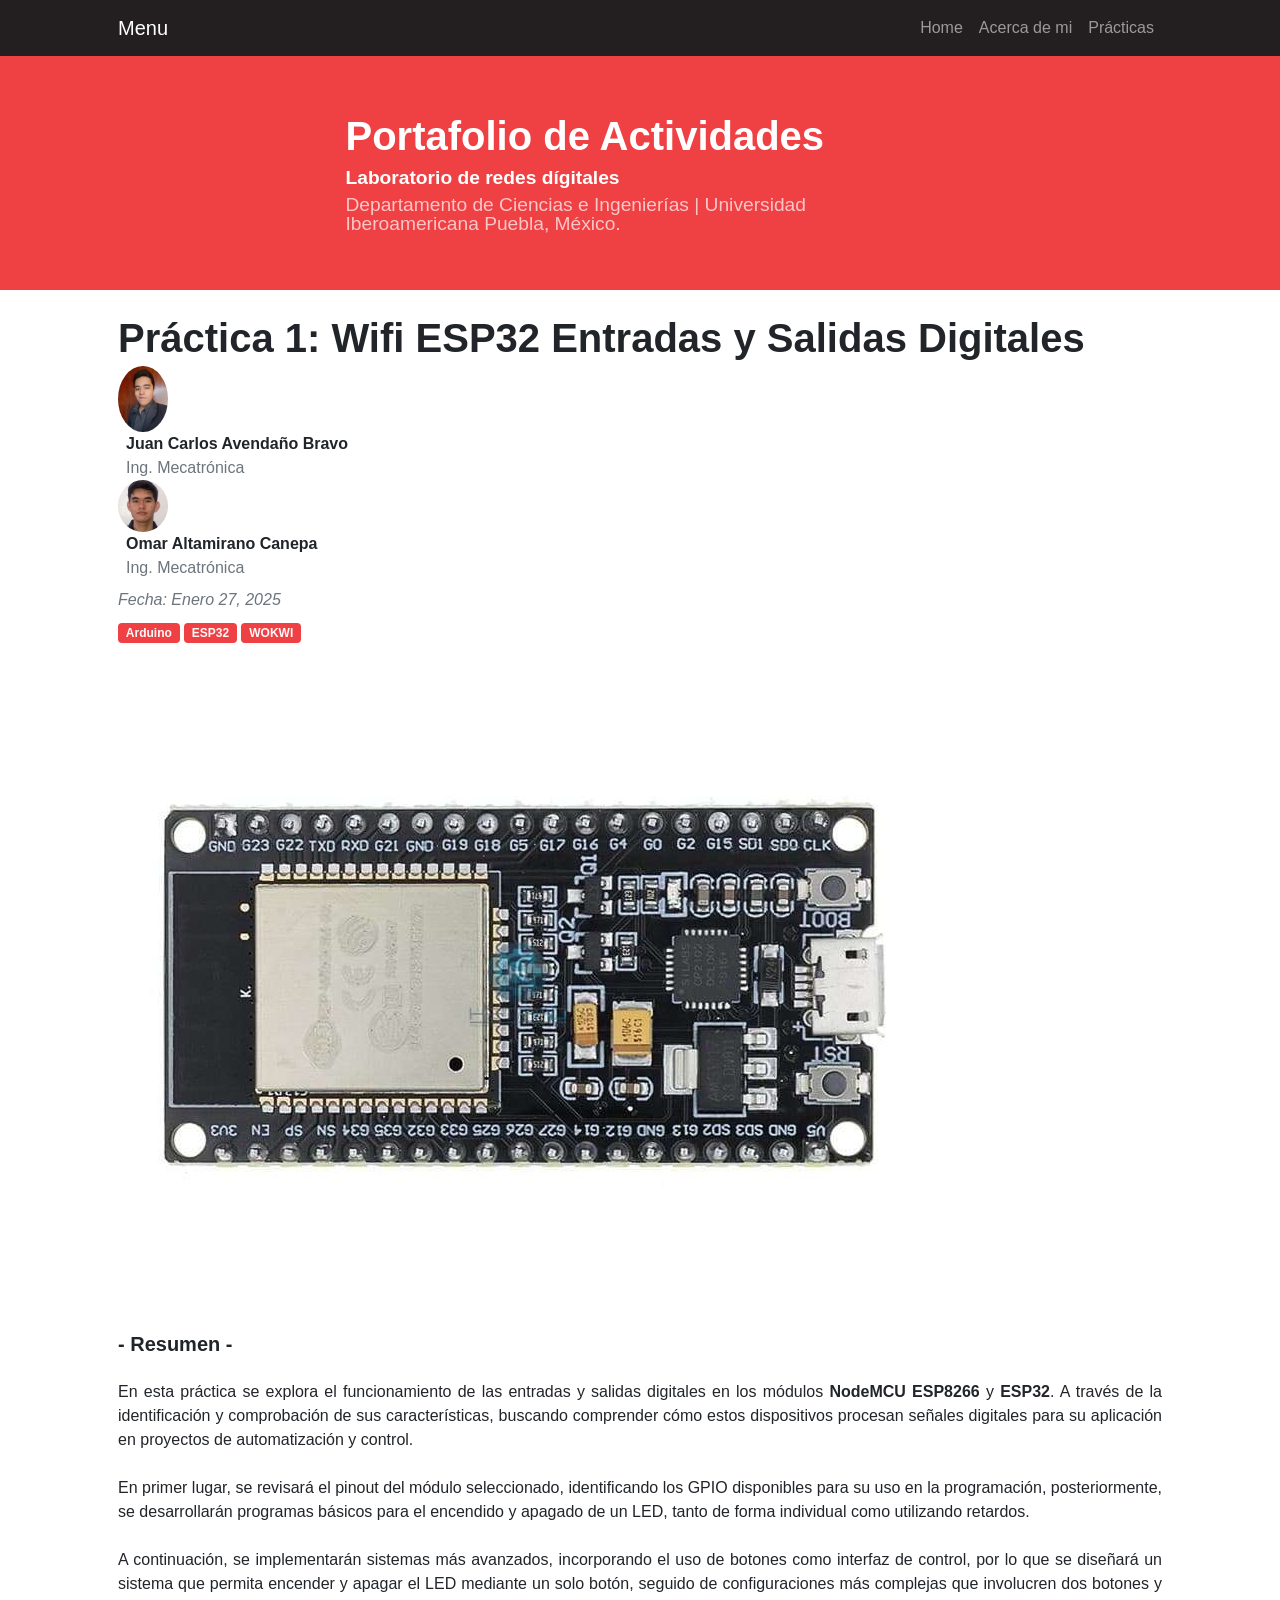
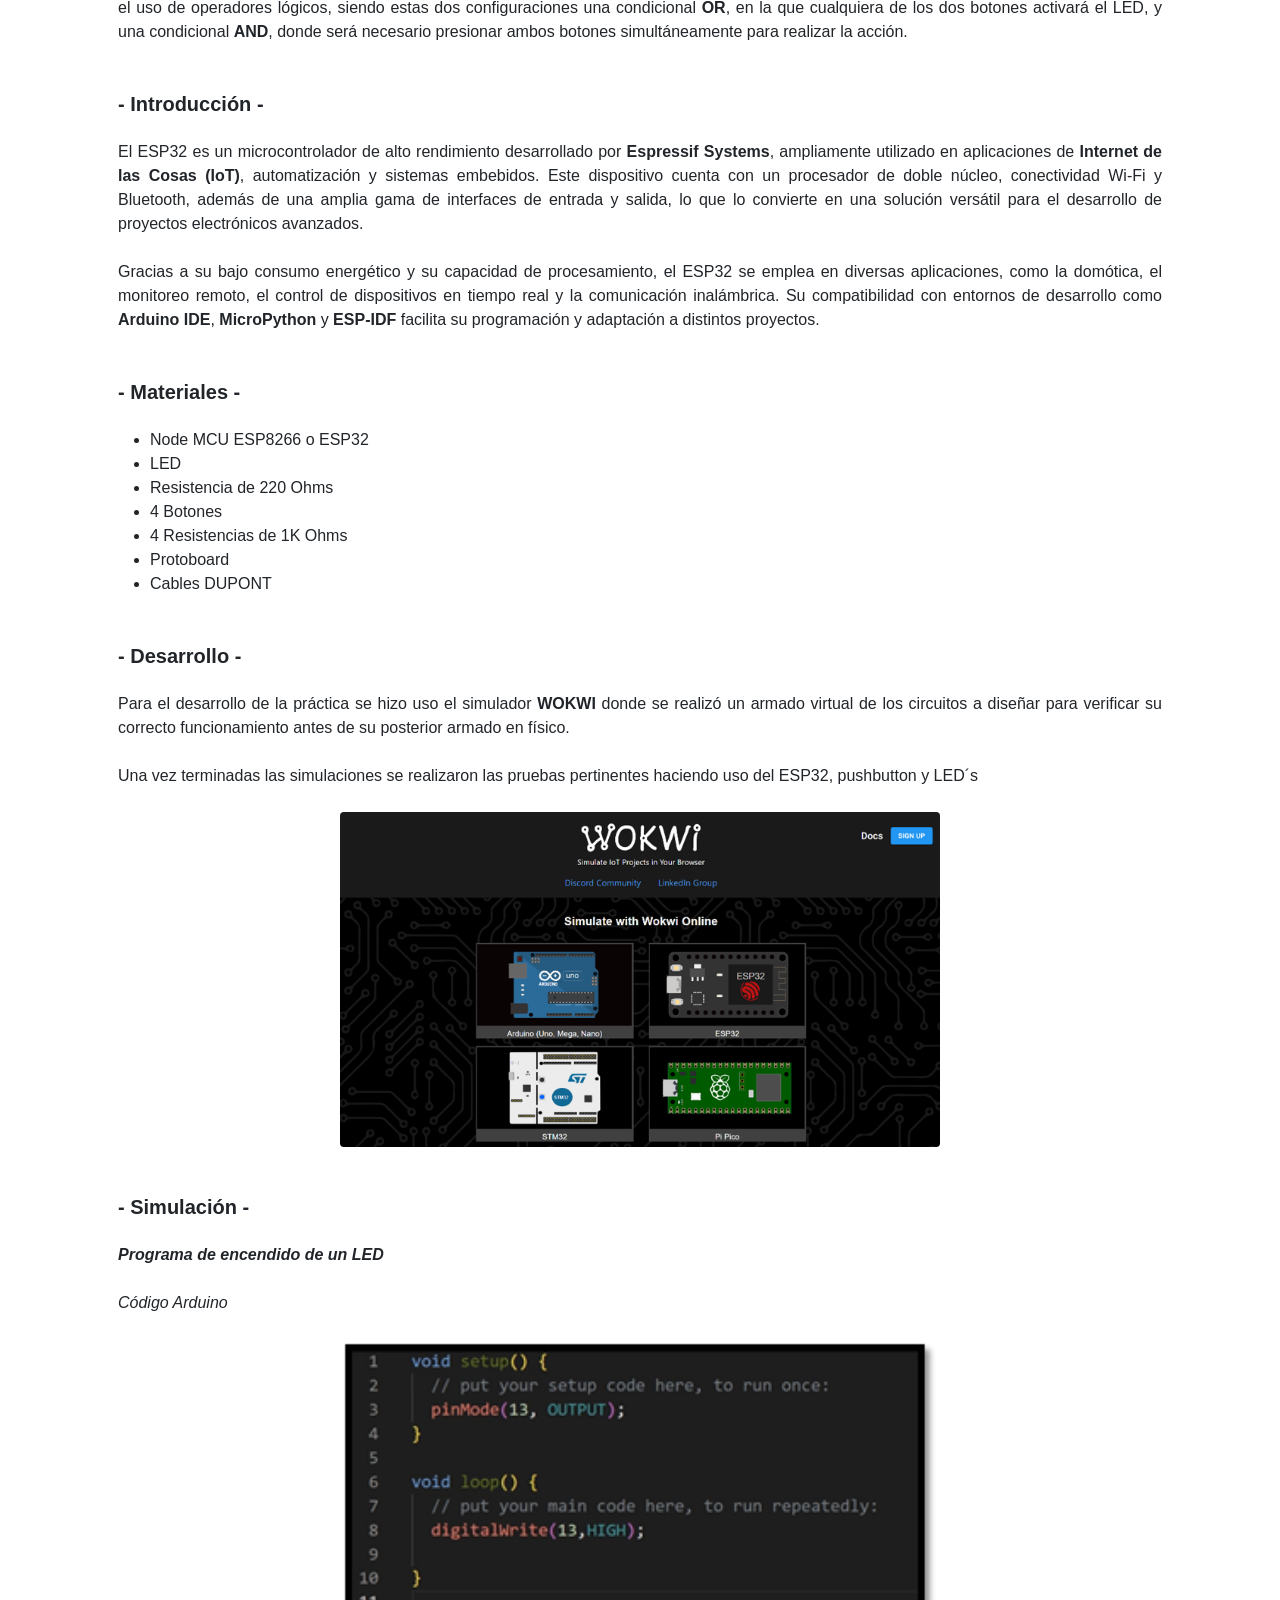
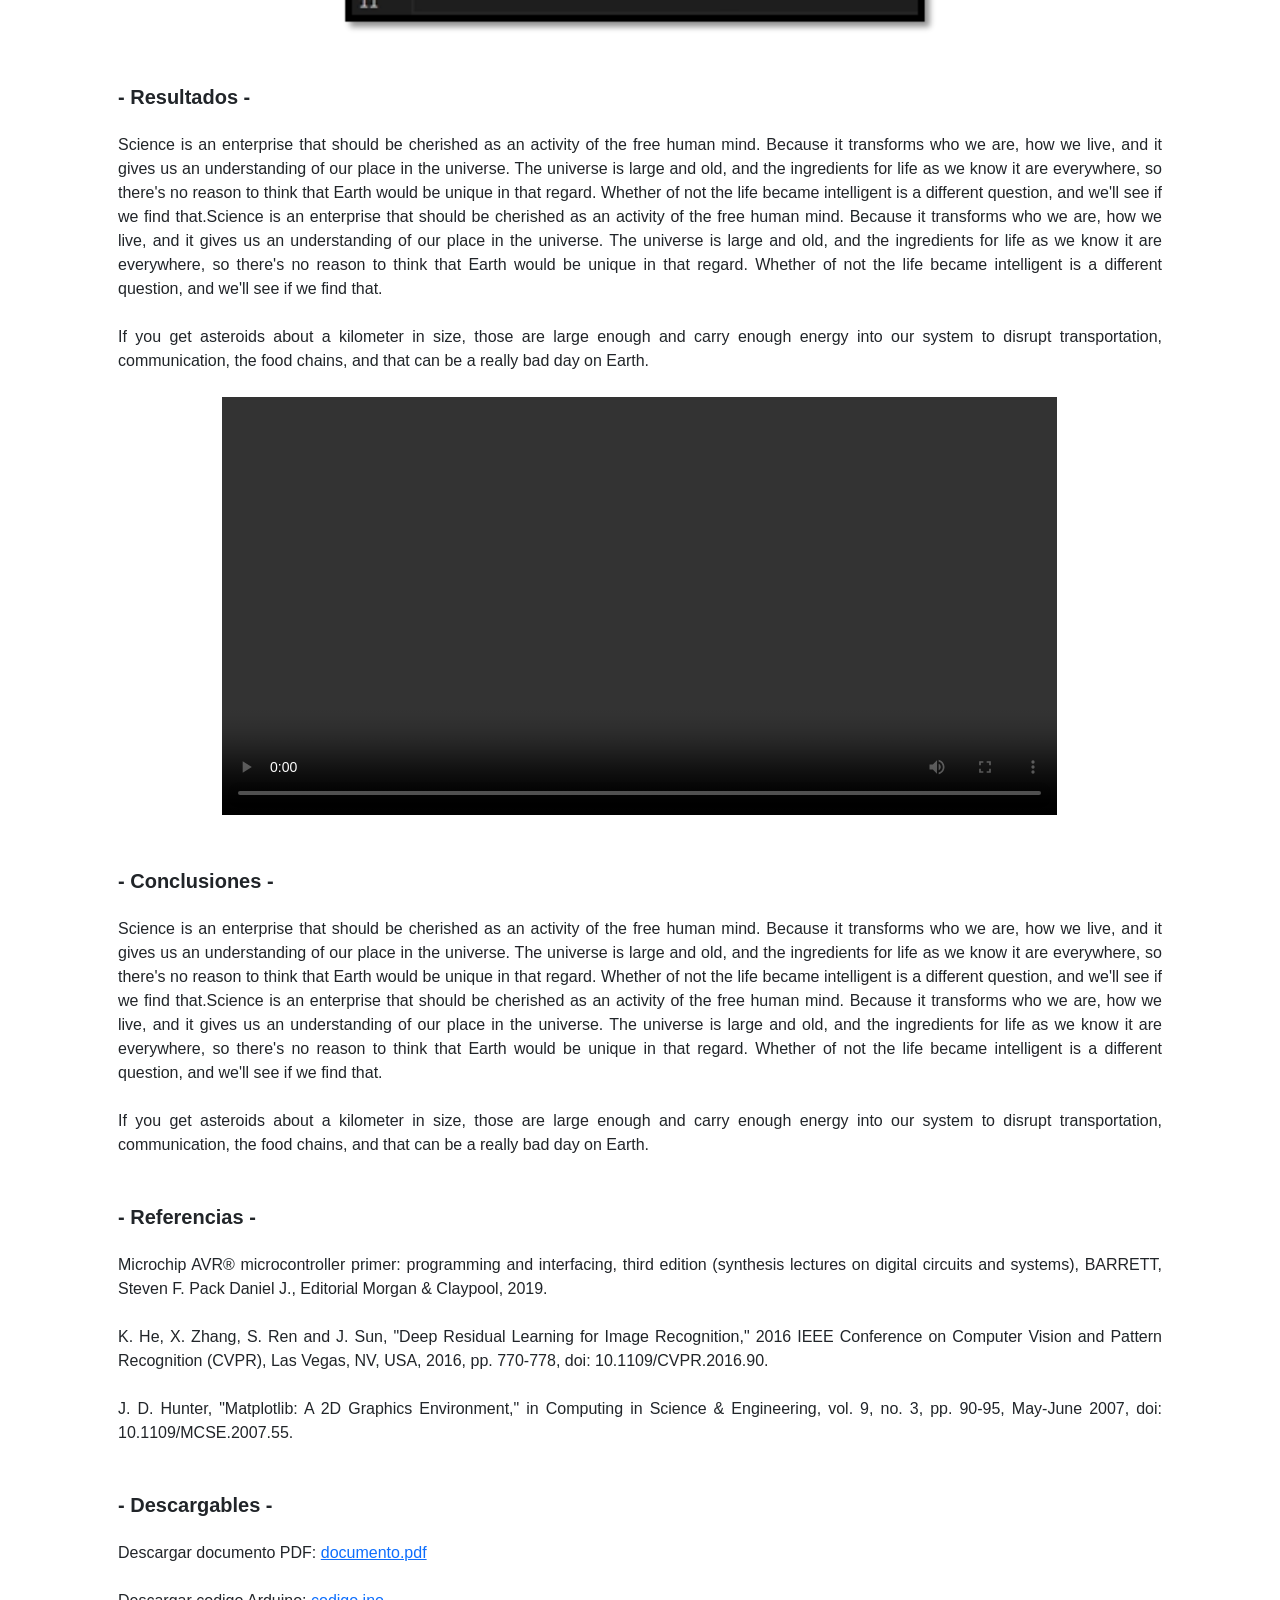
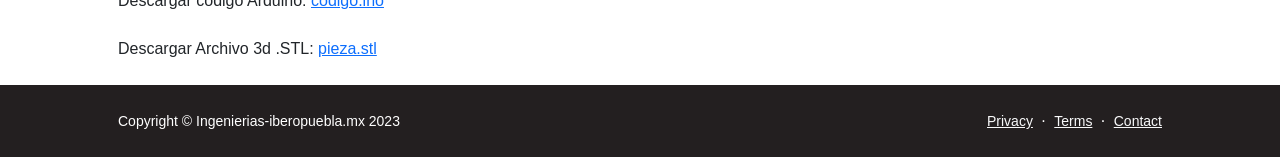
==== Pract1/index.html @ 1e4fd390 "Update index.html" ====
<!DOCTYPE html>
<html lang="en">
    <head>
        <meta charset="utf-8" />
        <meta name="viewport" content="width=device-width, initial-scale=1, shrink-to-fit=no" />
        <meta name="description" content="" />
        <meta name="author" content="" />
        <title>Práctica 1 | Ibero Puebla</title>
        <!-- Favicon-->
        <link rel="icon" type="image/x-icon" href="assets/favicon.ico" />
        <!-- Bootstrap icons-->
        <link href="https://cdn.jsdelivr.net/npm/bootstrap-icons@1.5.0/font/bootstrap-icons.css" rel="stylesheet" />
        <!-- Core theme CSS (includes Bootstrap)-->
        <link href="css/styles.css" rel="stylesheet" />
    </head>
    <body class="d-flex flex-column h-100">
        <main class="flex-shrink-0">
            <!-- Navigation-->
            <nav class="navbar navbar-expand-lg navbar-dark bg-dark fixed-top">
                <div class="container px-5">
                    <a class="navbar-brand">Menu</a>
                    <button class="navbar-toggler" type="button" data-bs-toggle="collapse" data-bs-target="#navbarSupportedContent" aria-controls="navbarSupportedContent" aria-expanded="false" aria-label="Toggle navigation"><span class="navbar-toggler-icon"></span></button>
                    <div class="collapse navbar-collapse" id="navbarSupportedContent">
                        <ul class="navbar-nav ms-auto mb-2 mb-lg-0">
                            <li class="nav-item"><a class="nav-link" href="../">Home</a></li>                    
                            <li class="nav-item"><a class="nav-link" href="../index.html#resumen">Acerca de mi</a></li>
                            <li class="nav-item"><a class="nav-link" href="../index.html#practicas">Prácticas</a></li>
                        </ul>
                    </div>
                </div>
            </nav>

            <!-- Seccion TITULO de Portafolio-->
            <header class="bg-primary py-2 mt-6">
                <div class="container px-5">
                    <div class="row gx-5 align-items-center justify-content-center">
                        <div class="col-lg-8 col-xl-7 col-xxl-6">
                            <div class="my-5 text-center text-xl-start">
                                <h1 class="display-6 fw-bolder text-white mb-2">Portafolio de Actividades</h1>
                                <h1 class="display-8 fw-bolder text-white mb-2">Laboratorio de redes dígitales</h1>
                                <p id="resumen" class="display-8 fw-normal text-white-50 mb-4">Departamento de Ciencias e Ingenierías | Universidad Iberoamericana Puebla, México.</p>
                            </div>
                        </div>
                    </div>
                </div>
            </header>

            <!-- Seccion TITULO de la Práctica-->
            <section class="py-3" id="scroll-target">
                <div class="container px-5 my-2">
                    <!-- Post header-->
                    <header class="mb-4">
                        <!-- Post title-->
                        <h1 class="fw-bolder mb-1">Práctica 1: Wifi ESP32 Entradas y Salidas Digitales</h1>

                        <!-- ETIQUETA DE ALUMNO 1 (Hacer una por cada alumno)-->
                            <img class="img-fluid rounded-circle" width="50px" src="assets/Juan Carlos.jpg" alt="..." />
                            <div class="ms-2">
                                <div class="fw-bold">Juan Carlos Avendaño Bravo</div>
                                <div class="text-muted">Ing. Mecatrónica</div>
                            </div>
                        <!--Aqui termina etiqueta de alumno-->
                        <!-- ETIQUETA DE ALUMNO 2 (Hacer una por cada alumno)-->
                            <img class="img-fluid rounded-circle" width="50px" src="assets/Omar.jpg" alt="..." />
                            <div class="ms-2">
                                <div class="fw-bold">Omar Altamirano Canepa</div>
                                <div class="text-muted">Ing. Mecatrónica</div>
                            </div>
                        <!--Aqui termina etiqueta de alumno-->

                        <div class="text-muted fst-italic mt-2 mb-2">Fecha: Enero 27, 2025</div>
                        <!-- ETIQUETAS O TOPICOS IMPORTANTES DE LA PRACTICA-->
                        <a class="badge bg-primary text-decoration-none link-light" >Arduino</a>
                        <a class="badge bg-primary text-decoration-none link-light" >ESP32</a>
                        <a class="badge bg-primary text-decoration-none link-light" >WOKWI</a>

                    </header>
                </div>
            </section>

            <!-- Seccion de CONTENIDO de la Práctica-->
            <section>
                <div class="container px-5">

                    <figure class="mb-4"><img class="img-fluid rounded" width="800px" src="img/ESP32_Pin.jpg" alt="..." /></figure>
                                
                    <p id="resumen">
                        <h2 class="fw-bolder mb-4 mt-5 fs-5" >- Resumen -</h2>
                        <p class="fs-6 mb-4">En esta práctica se explora el funcionamiento de las entradas y salidas digitales en los módulos <b>NodeMCU ESP8266</b> y <b>ESP32</b>. A través de la identificación y comprobación de sus características, buscando comprender cómo estos dispositivos procesan señales digitales para su aplicación en proyectos de automatización y control.</p>
                        <p class="fs-6 mb-4">En primer lugar, se revisará el pinout del módulo seleccionado, identificando los GPIO disponibles para su uso en la programación, posteriormente, se desarrollarán programas básicos para el encendido y apagado de un LED, tanto de forma individual como utilizando retardos.</p>
                        <p class="fs-6 mb-4">A continuación, se implementarán sistemas más avanzados, incorporando el uso de botones como interfaz de control, por lo que se diseñará un sistema que permita encender y apagar el LED mediante un solo botón, seguido de configuraciones más complejas que involucren dos botones y el uso de operadores lógicos, siendo estas dos configuraciones una condicional <b>OR</b>, en la que cualquiera de los dos botones activará el LED, y una condicional <b>AND</b>, donde será necesario presionar ambos botones simultáneamente para realizar la acción.</p>
                        
                        <p id="intro">
                        <h2 class="fw-bolder mb-4 mt-5 fs-5" >- Introducción -</h2>
                        <p class="fs-6 mb-4">El ESP32 es un microcontrolador de alto rendimiento desarrollado por <b>Espressif Systems</b>, ampliamente utilizado en aplicaciones de <b>Internet de las Cosas (IoT)</b>, automatización y sistemas embebidos. Este dispositivo cuenta con un procesador de doble núcleo, conectividad Wi-Fi y Bluetooth, además de una amplia gama de interfaces de entrada y salida, lo que lo convierte en una solución versátil para el desarrollo de proyectos electrónicos avanzados.</p>
                        <p class="fs-6 mb-4">Gracias a su bajo consumo energético y su capacidad de procesamiento, el ESP32 se emplea en diversas aplicaciones, como la domótica, el monitoreo remoto, el control de dispositivos en tiempo real y la comunicación inalámbrica. Su compatibilidad con entornos de desarrollo como <b>Arduino IDE</b>, <b>MicroPython</b> y <b>ESP-IDF</b> facilita su programación y adaptación a distintos proyectos.</p>
                        
                        <p id="materiales">
                        <h2 class="fw-bolder mb-4 mt-5 fs-5" >- Materiales -</h2>
                            <ul>
                                <li>Node MCU ESP8266 o ESP32</li>
                                <li>LED</li>
                                <li>Resistencia de 220 Ohms</li>
                                <li>4 Botones</li>
                                <li>4 Resistencias de 1K Ohms</li>
                                <li>Protoboard</li>
                                <li>Cables DUPONT</li>
                            </ul>
                        
                        <p id="desarrollo">
                        <h2 class="fw-bolder mb-4 mt-5 fs-5">- Desarrollo -</h2>
                        <p class="fs-6 mb-4">Para el desarrollo de la práctica se hizo uso el simulador <b>WOKWI</b> donde se realizó un armado virtual de los circuitos a diseñar para verificar su correcto funcionamiento antes de su posterior armado en físico.</p>
                        <p class="fs-6 mb-4">Una vez terminadas las simulaciones se realizaron las pruebas pertinentes haciendo uso del ESP32, pushbutton y LED´s</p>
                        <figure class="mb-4" align="center"><img class="img-fluid rounded"  width="600px" src="img/WOKWI.png" alt="..." /></figure>
                            
                            <p id="simulacion">
                            <h2 class="fw-bolder mb-4 mt-5 fs-5">- Simulación -</h1>
                            <p class="fs-6 mb-4"><b><i>Programa de encendido de un LED</i></b></p>
                            <p class="fs-6 mb-4"><i>Código Arduino</i></p>
                            <figure class="mb-4" align="center"><img class="img-fluid rounded"  width="600px" src="img/Code_ON.png" alt="..." /></figure>
                    
                        <p id="resultados">
                        <h2 class="fw-bolder mb-4 mt-5 fs-5">- Resultados -</h2>
                        <p class="fs-6 mb-4">Science is an enterprise that should be cherished as an activity of the free human mind. Because it transforms who we are, how we live, and it gives us an understanding of our place in the universe. The universe is large and old, and the ingredients for life as we know it are everywhere, so there's no reason to think that Earth would be unique in that regard. Whether of not the life became intelligent is a different question, and we'll see if we find that.Science is an enterprise that should be cherished as an activity of the free human mind. Because it transforms who we are, how we live, and it gives us an understanding of our place in the universe. The universe is large and old, and the ingredients for life as we know it are everywhere, so there's no reason to think that Earth would be unique in that regard. Whether of not the life became intelligent is a different question, and we'll see if we find that.</p>
                        <p class="fs-6 mb-4">If you get asteroids about a kilometer in size, those are large enough and carry enough energy into our system to disrupt transportation, communication, the food chains, and that can be a really bad day on Earth.</p>
                        <figure class="mb-4" align="center"><video width="80%"  controls>
                            <source src="video/Robot.mp4" type="video/mp4">
                        </video></p></figure>

                        <p id="conclusiones">
                        <h2 class="fw-bolder mb-4 mt-5 fs-5">- Conclusiones -</h2>
                        <p class="fs-6 mb-4">Science is an enterprise that should be cherished as an activity of the free human mind. Because it transforms who we are, how we live, and it gives us an understanding of our place in the universe. The universe is large and old, and the ingredients for life as we know it are everywhere, so there's no reason to think that Earth would be unique in that regard. Whether of not the life became intelligent is a different question, and we'll see if we find that.Science is an enterprise that should be cherished as an activity of the free human mind. Because it transforms who we are, how we live, and it gives us an understanding of our place in the universe. The universe is large and old, and the ingredients for life as we know it are everywhere, so there's no reason to think that Earth would be unique in that regard. Whether of not the life became intelligent is a different question, and we'll see if we find that.</p>
                        <p class="fs-6 mb-4">If you get asteroids about a kilometer in size, those are large enough and carry enough energy into our system to disrupt transportation, communication, the food chains, and that can be a really bad day on Earth.</p>
                        

                        <p id="referencias">
                        <h2 class="fw-bolder mb-4 mt-5 fs-5">- Referencias -</h2>
                        <p class="fs-6 mb-4">Microchip AVR® microcontroller primer: programming and interfacing, third edition (synthesis lectures on digital circuits and systems), BARRETT, Steven F. Pack Daniel J., Editorial Morgan & Claypool, 2019.</p>
                        <p class="fs-6 mb-4">K. He, X. Zhang, S. Ren and J. Sun, "Deep Residual Learning for Image Recognition," 2016 IEEE Conference on Computer Vision and Pattern Recognition (CVPR), Las Vegas, NV, USA, 2016, pp. 770-778, doi: 10.1109/CVPR.2016.90.</p>
                        <p class="fs-6 mb-4">J. D. Hunter, "Matplotlib: A 2D Graphics Environment," in Computing in Science & Engineering, vol. 9, no. 3, pp. 90-95, May-June 2007, doi: 10.1109/MCSE.2007.55.</p>
                        
                        <p id="descargables">
                        <h2 class="fw-bolder mb-4 mt-5 fs-5">- Descargables -</h2>
                        <p class="fs-6 mb-4">Descargar documento PDF: <a href="files/Documento.pdf">documento.pdf</a> </p>
                        <p class="fs-6 mb-4">Descargar codigo Arduino: <a href="files/Ejemplo_arduino_bluetooth.ino">codigo.ino</a> </p>
                        <p class="fs-6 mb-4">Descargar Archivo 3d .STL: <a href="files/Pieza_3D.STL">pieza.stl</a> </p>

                </div>
            </section>

            
        </main>

        <!-- Footer-->
        <footer class="bg-dark py-4 mt-auto">
            <div class="container px-5">
                <div class="row align-items-center justify-content-between flex-column flex-sm-row">
                    <div class="col-auto"><div class="small m-0 text-white">Copyright &copy; Ingenierias-iberopuebla.mx 2023</div></div>
                    <div class="col-auto">
                        <a class="link-light small" href="#!">Privacy</a>
                        <span class="text-white mx-1">&middot;</span>
                        <a class="link-light small" href="#!">Terms</a>
                        <span class="text-white mx-1">&middot;</span>
                        <a class="link-light small" href="#!">Contact</a>
                    </div>
                </div>
            </div>
        </footer>

        <!-- Bootstrap core JS-->
        <script src="https://cdn.jsdelivr.net/npm/bootstrap@5.1.3/dist/js/bootstrap.bundle.min.js"></script>
        <!-- Core theme JS-->
        <script src="js/scripts.js"></script>
    </body>
</html>
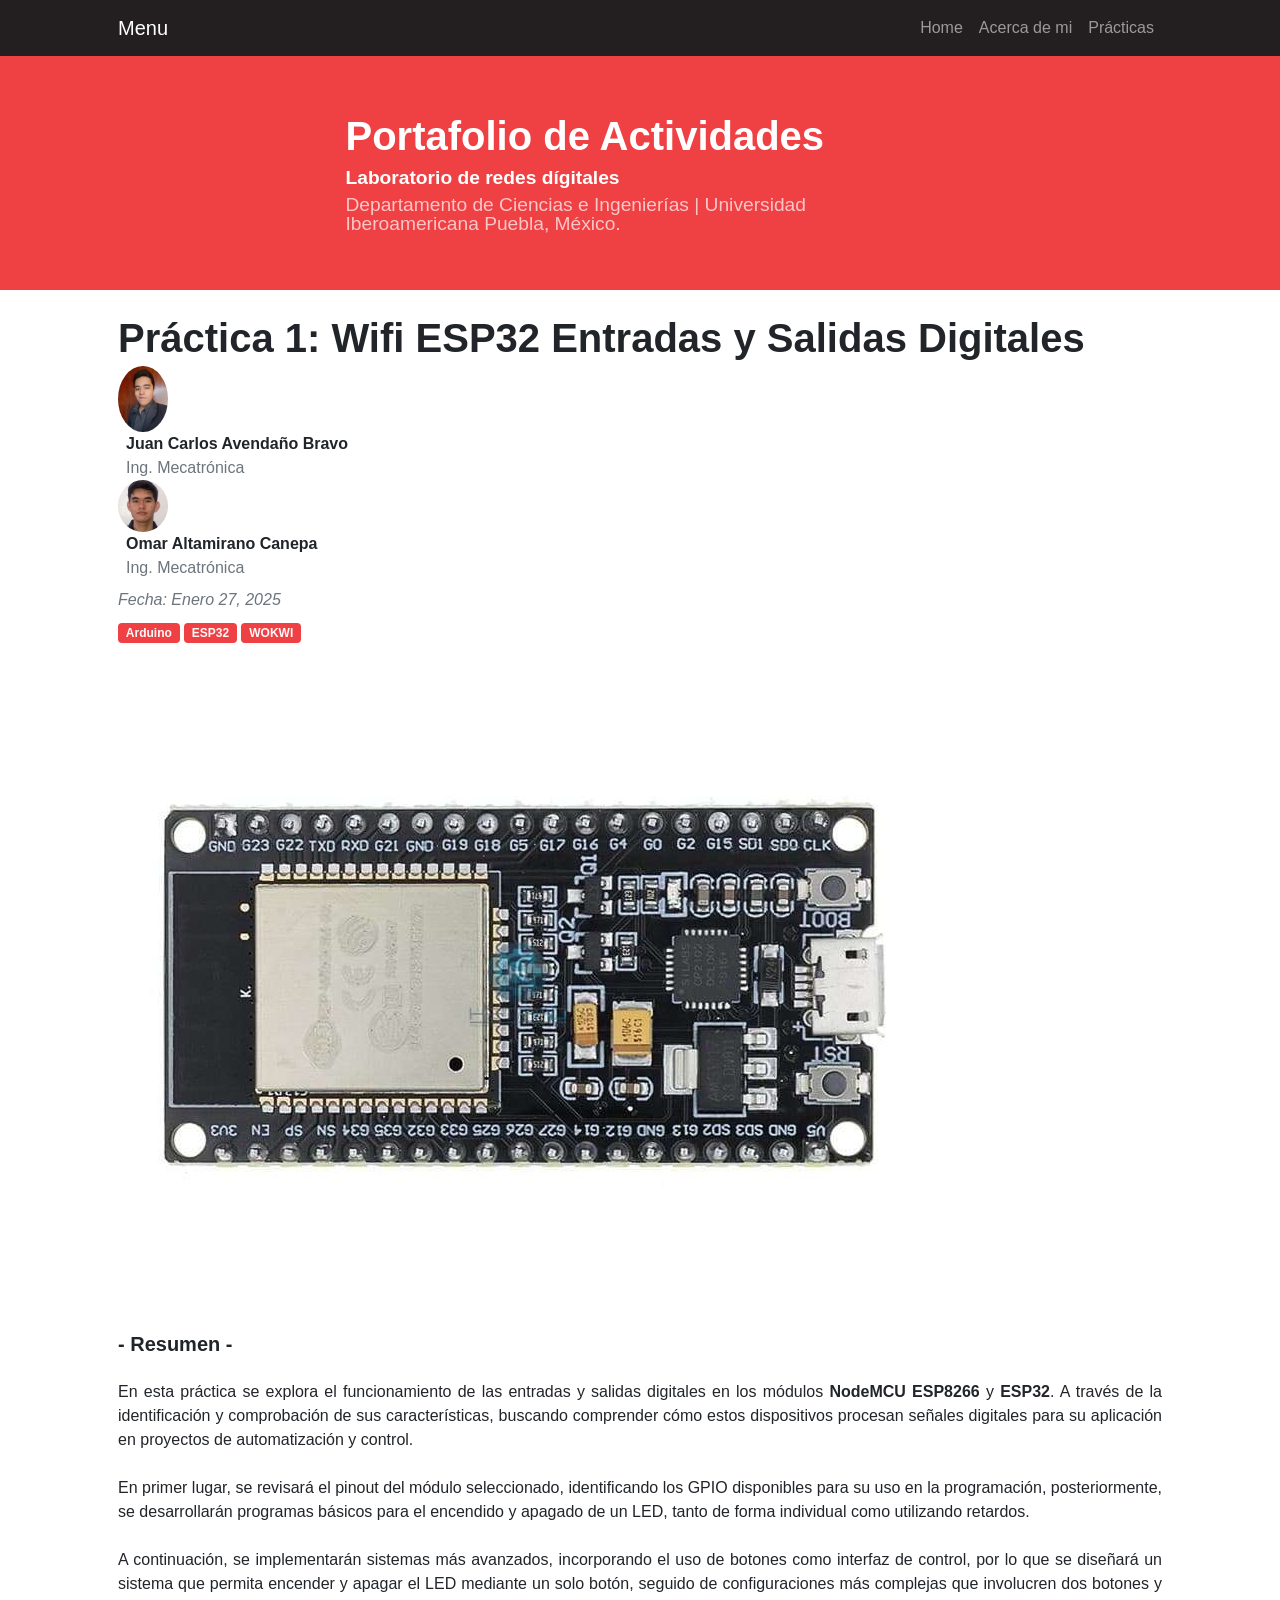
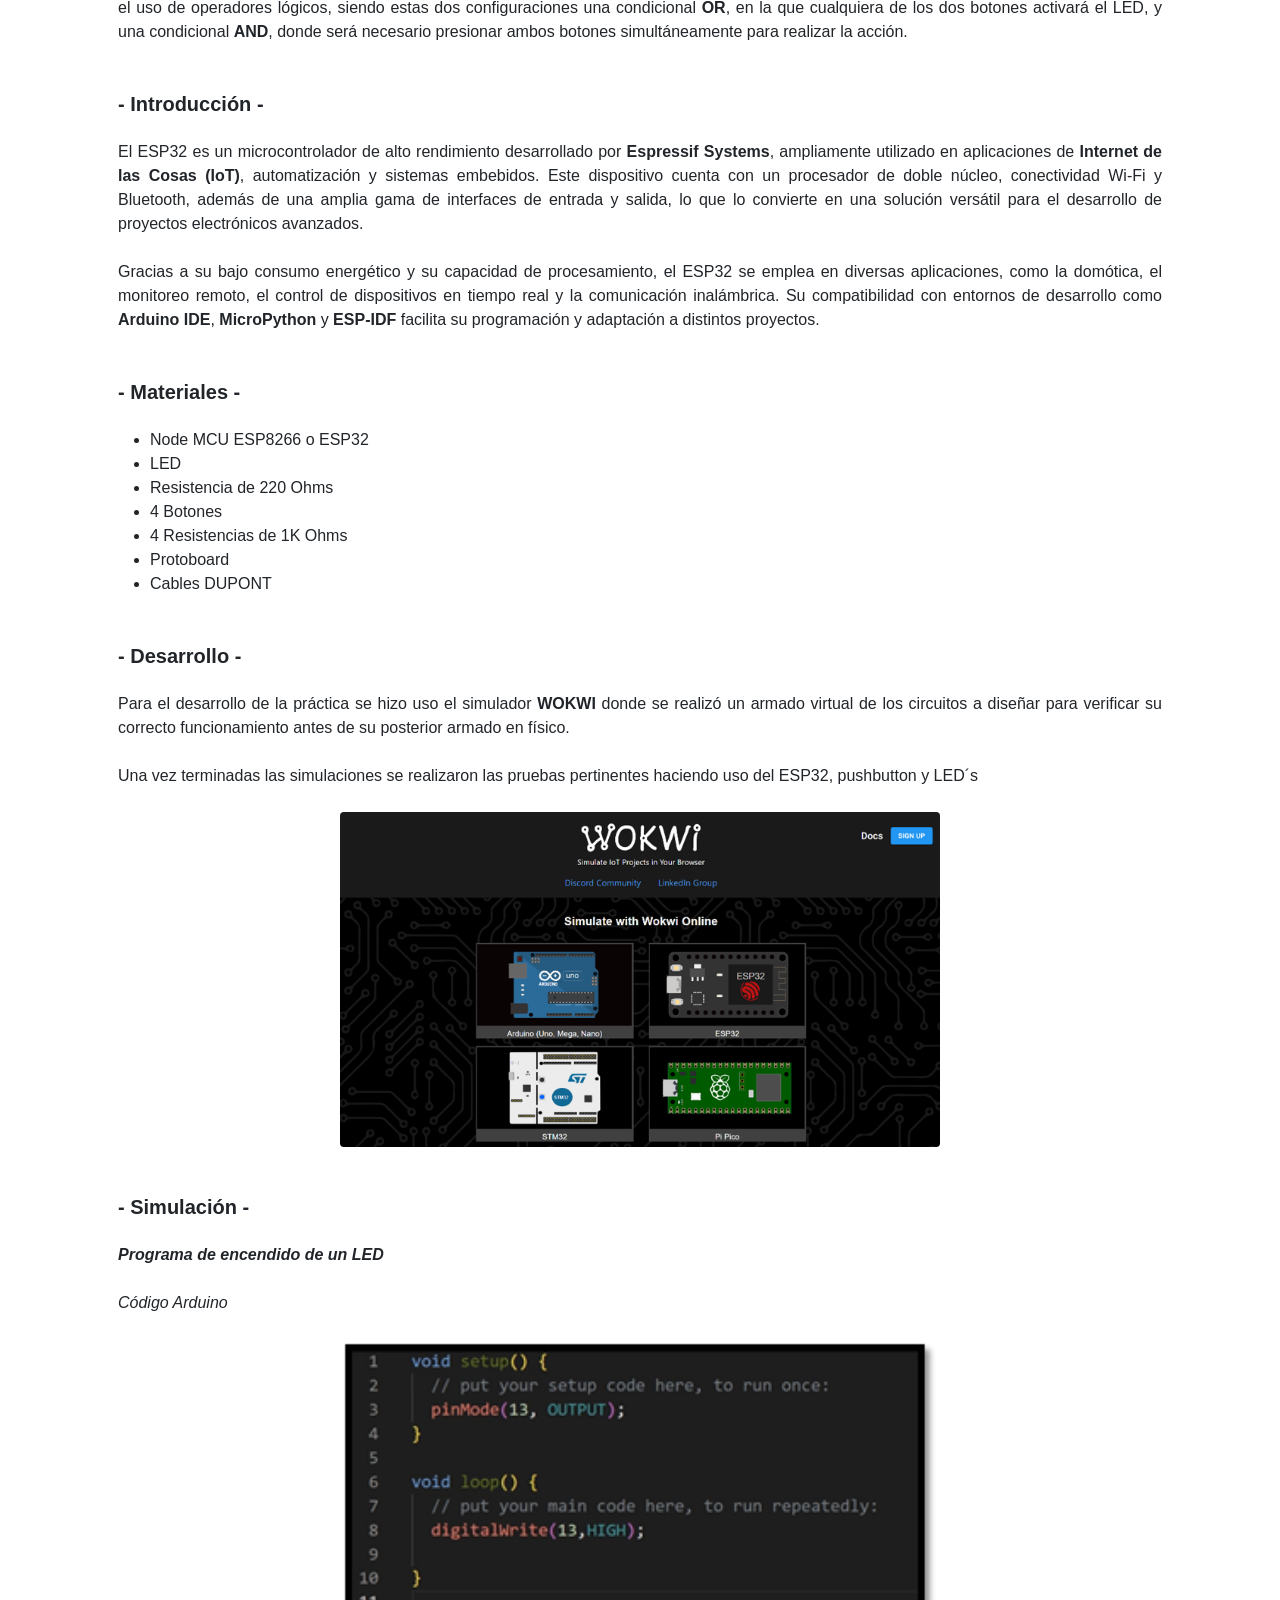
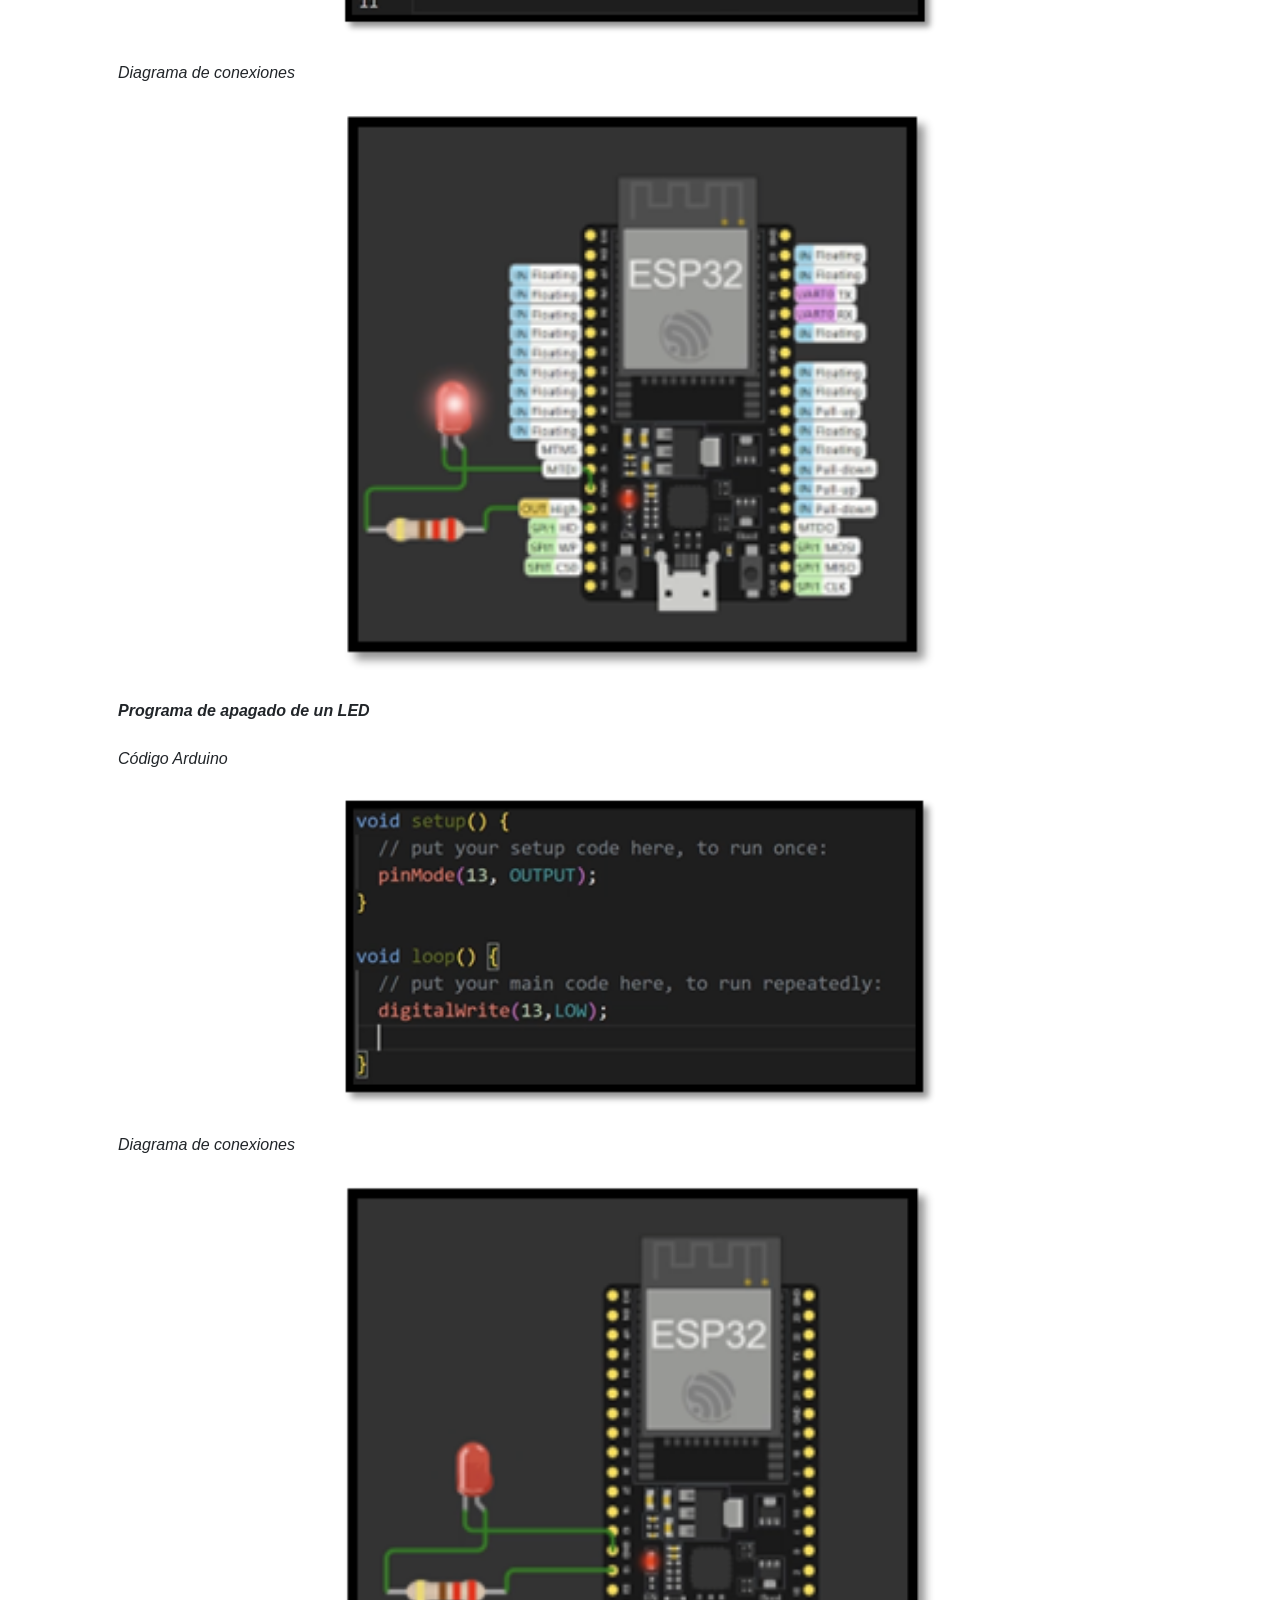
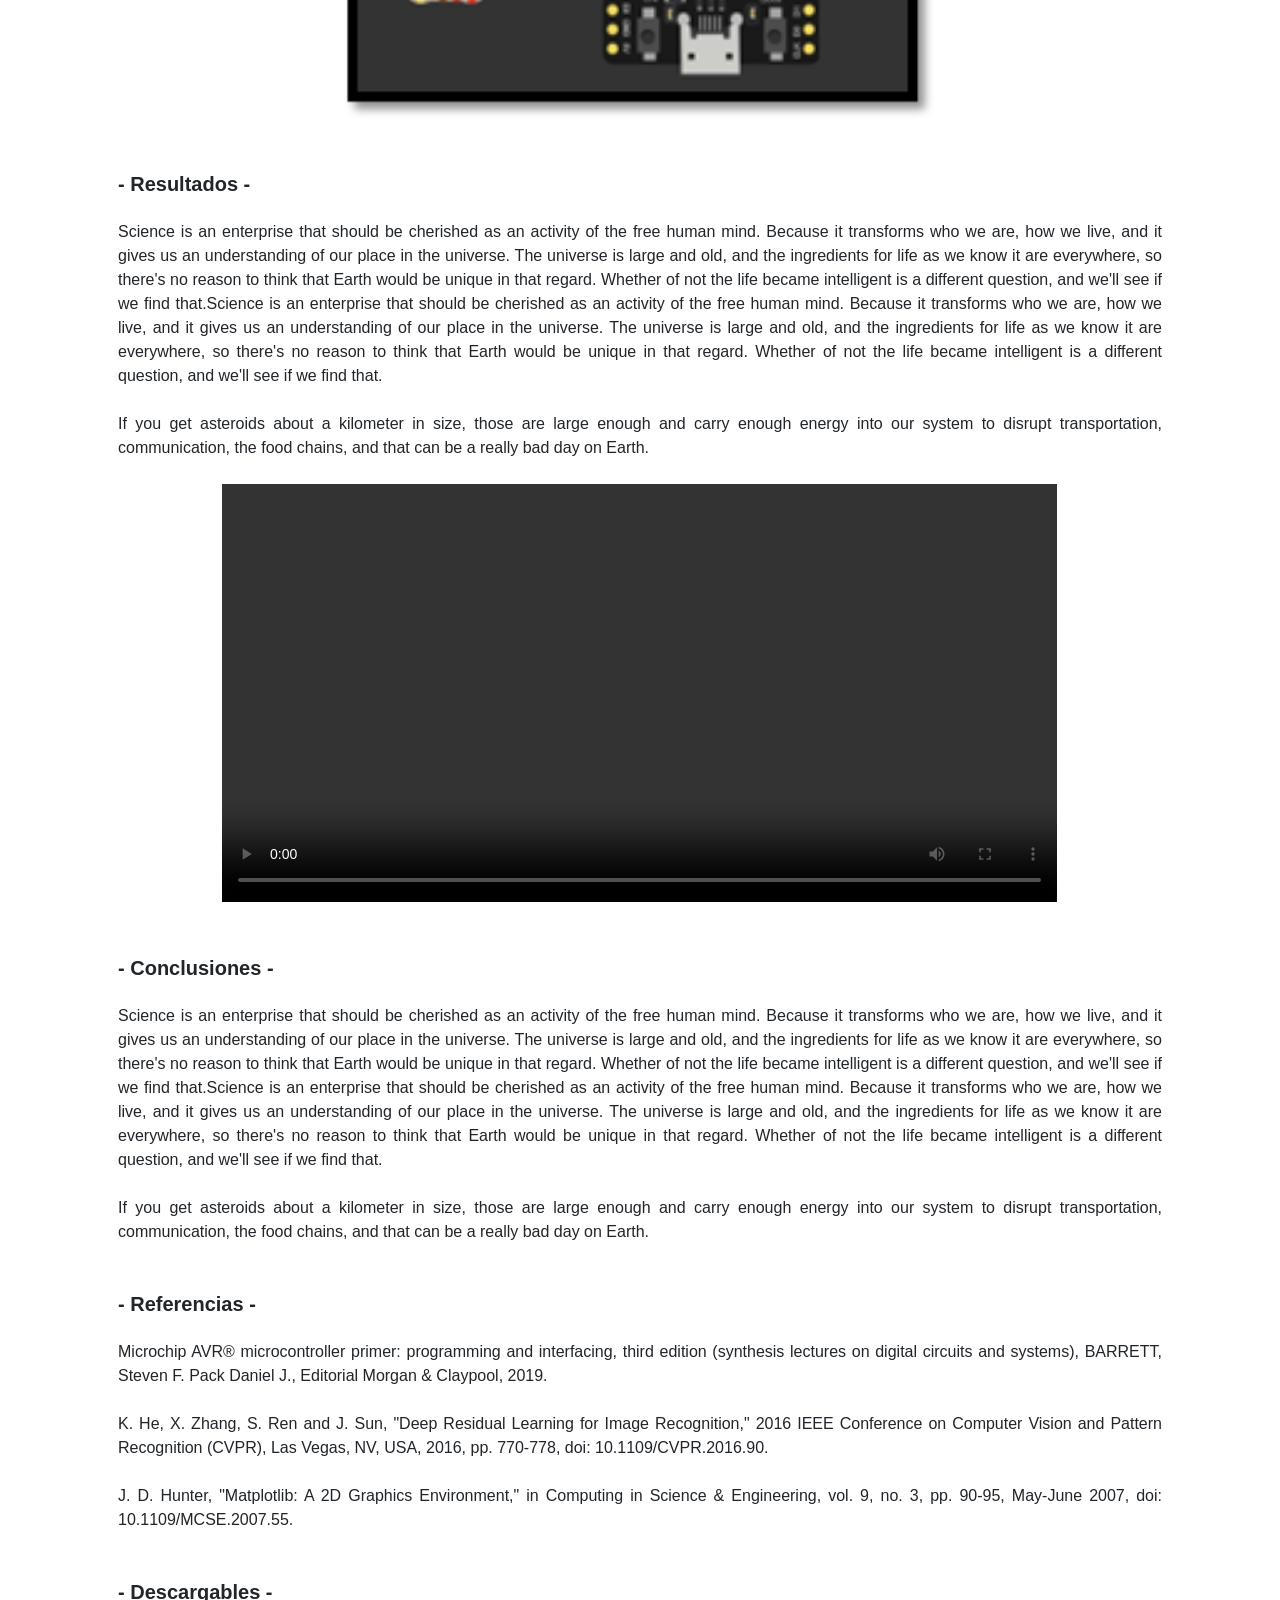
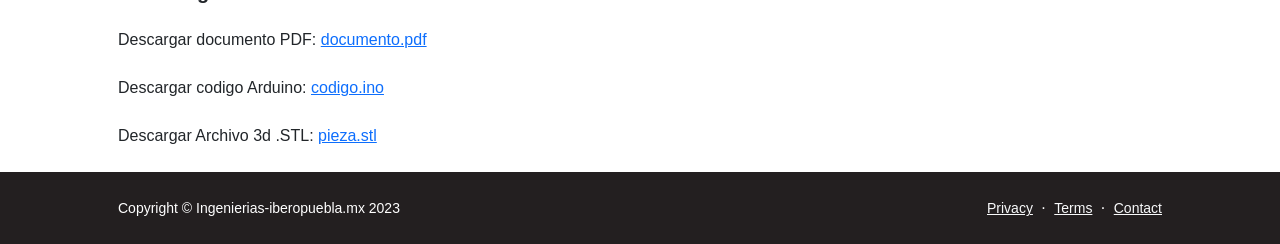
==== commit 9e3ed770: "Update index.html" ====
--- a/Pract1/index.html
+++ b/Pract1/index.html
@@ -115,9 +115,20 @@
                             
                             <p id="simulacion">
                             <h2 class="fw-bolder mb-4 mt-5 fs-5">- Simulación -</h1>
+                                
+                            <!--LED ON-->
                             <p class="fs-6 mb-4"><b><i>Programa de encendido de un LED</i></b></p>
                             <p class="fs-6 mb-4"><i>Código Arduino</i></p>
                             <figure class="mb-4" align="center"><img class="img-fluid rounded"  width="600px" src="img/Code_ON.png" alt="..." /></figure>
+                            <p class="fs-6 mb-4"><i>Diagrama de conexiones</i></p>
+                            <figure class="mb-4" align="center"><img class="img-fluid rounded"  width="600px" src="img/LED_ON.png" alt="..." /></figure>
+
+                            <!--LED OFF-->
+                            <p class="fs-6 mb-4"><b><i>Programa de apagado de un LED</i></b></p>
+                            <p class="fs-6 mb-4"><i>Código Arduino</i></p>
+                            <figure class="mb-4" align="center"><img class="img-fluid rounded"  width="600px" src="img/Code_OFF.png" alt="..." /></figure>
+                            <p class="fs-6 mb-4"><i>Diagrama de conexiones</i></p>
+                            <figure class="mb-4" align="center"><img class="img-fluid rounded"  width="600px" src="img/LED_OFF.png" alt="..." /></figure>
                     
                         <p id="resultados">
                         <h2 class="fw-bolder mb-4 mt-5 fs-5">- Resultados -</h2>
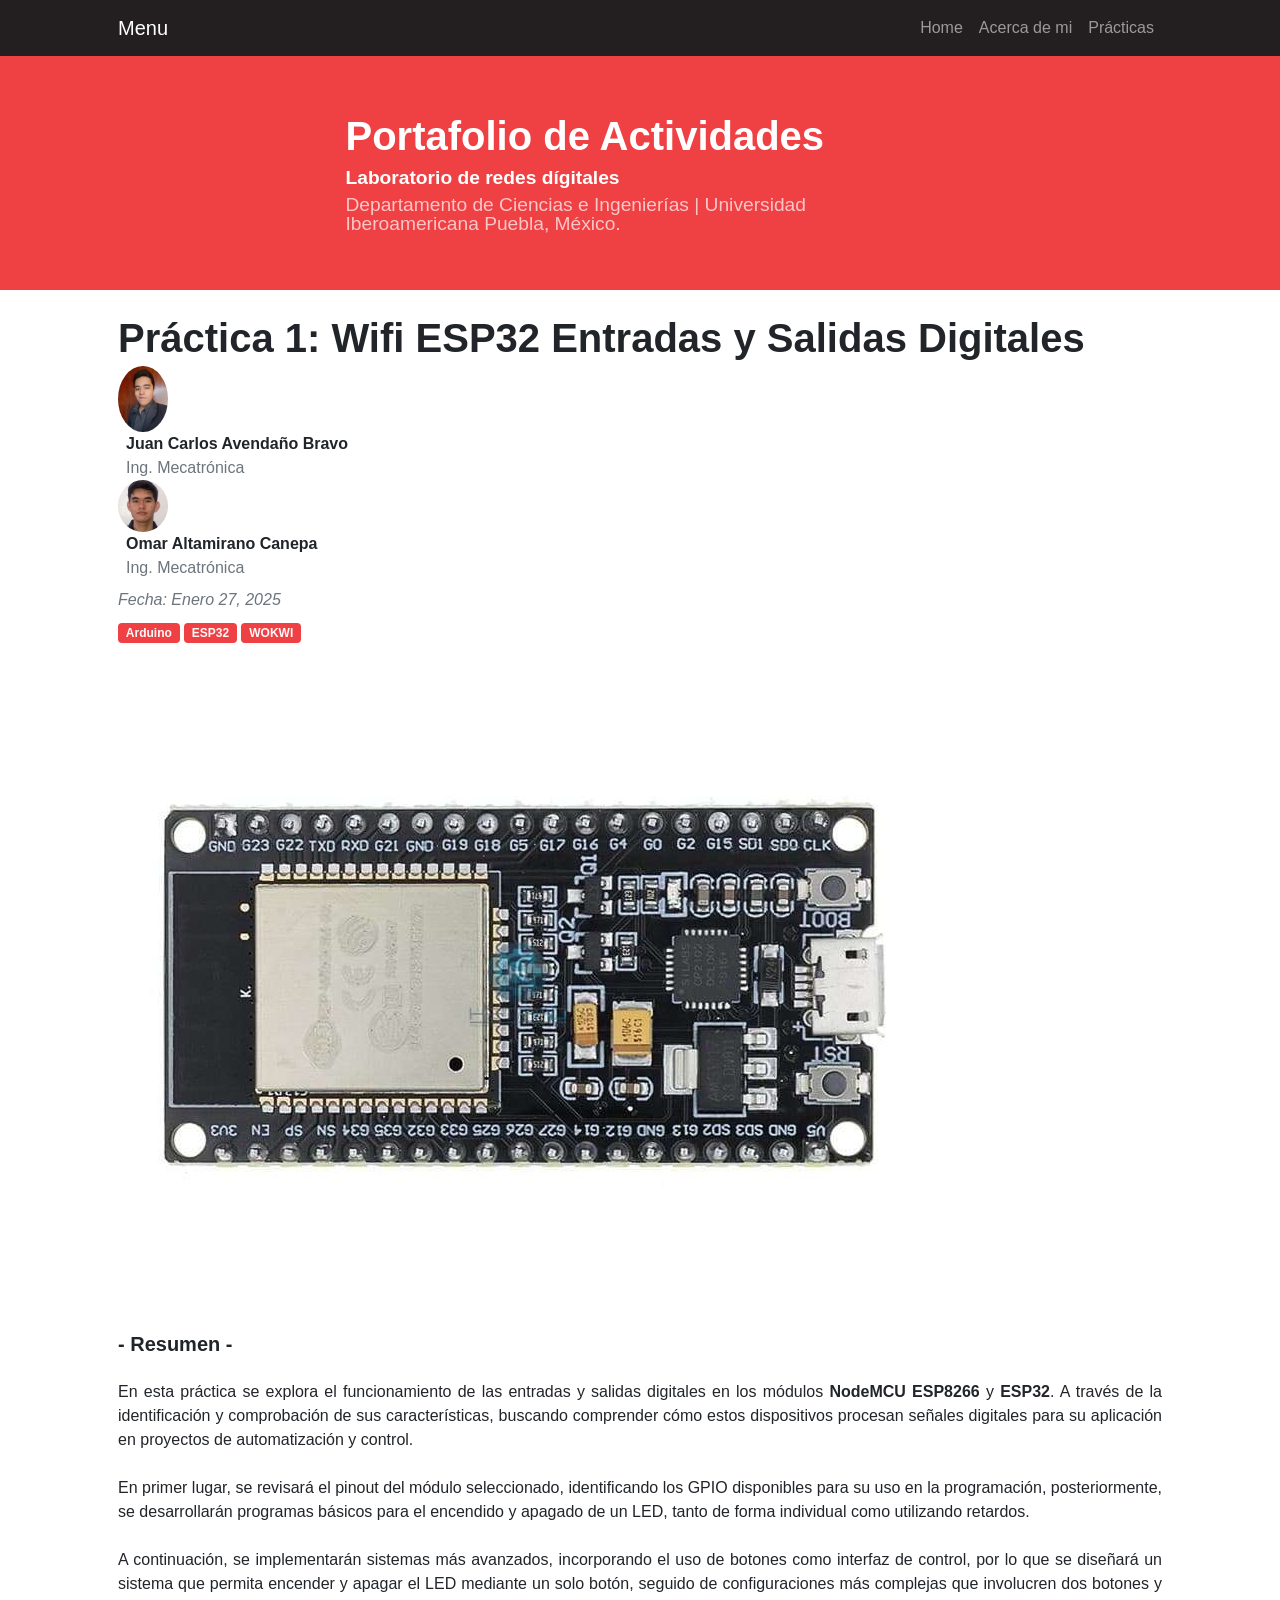
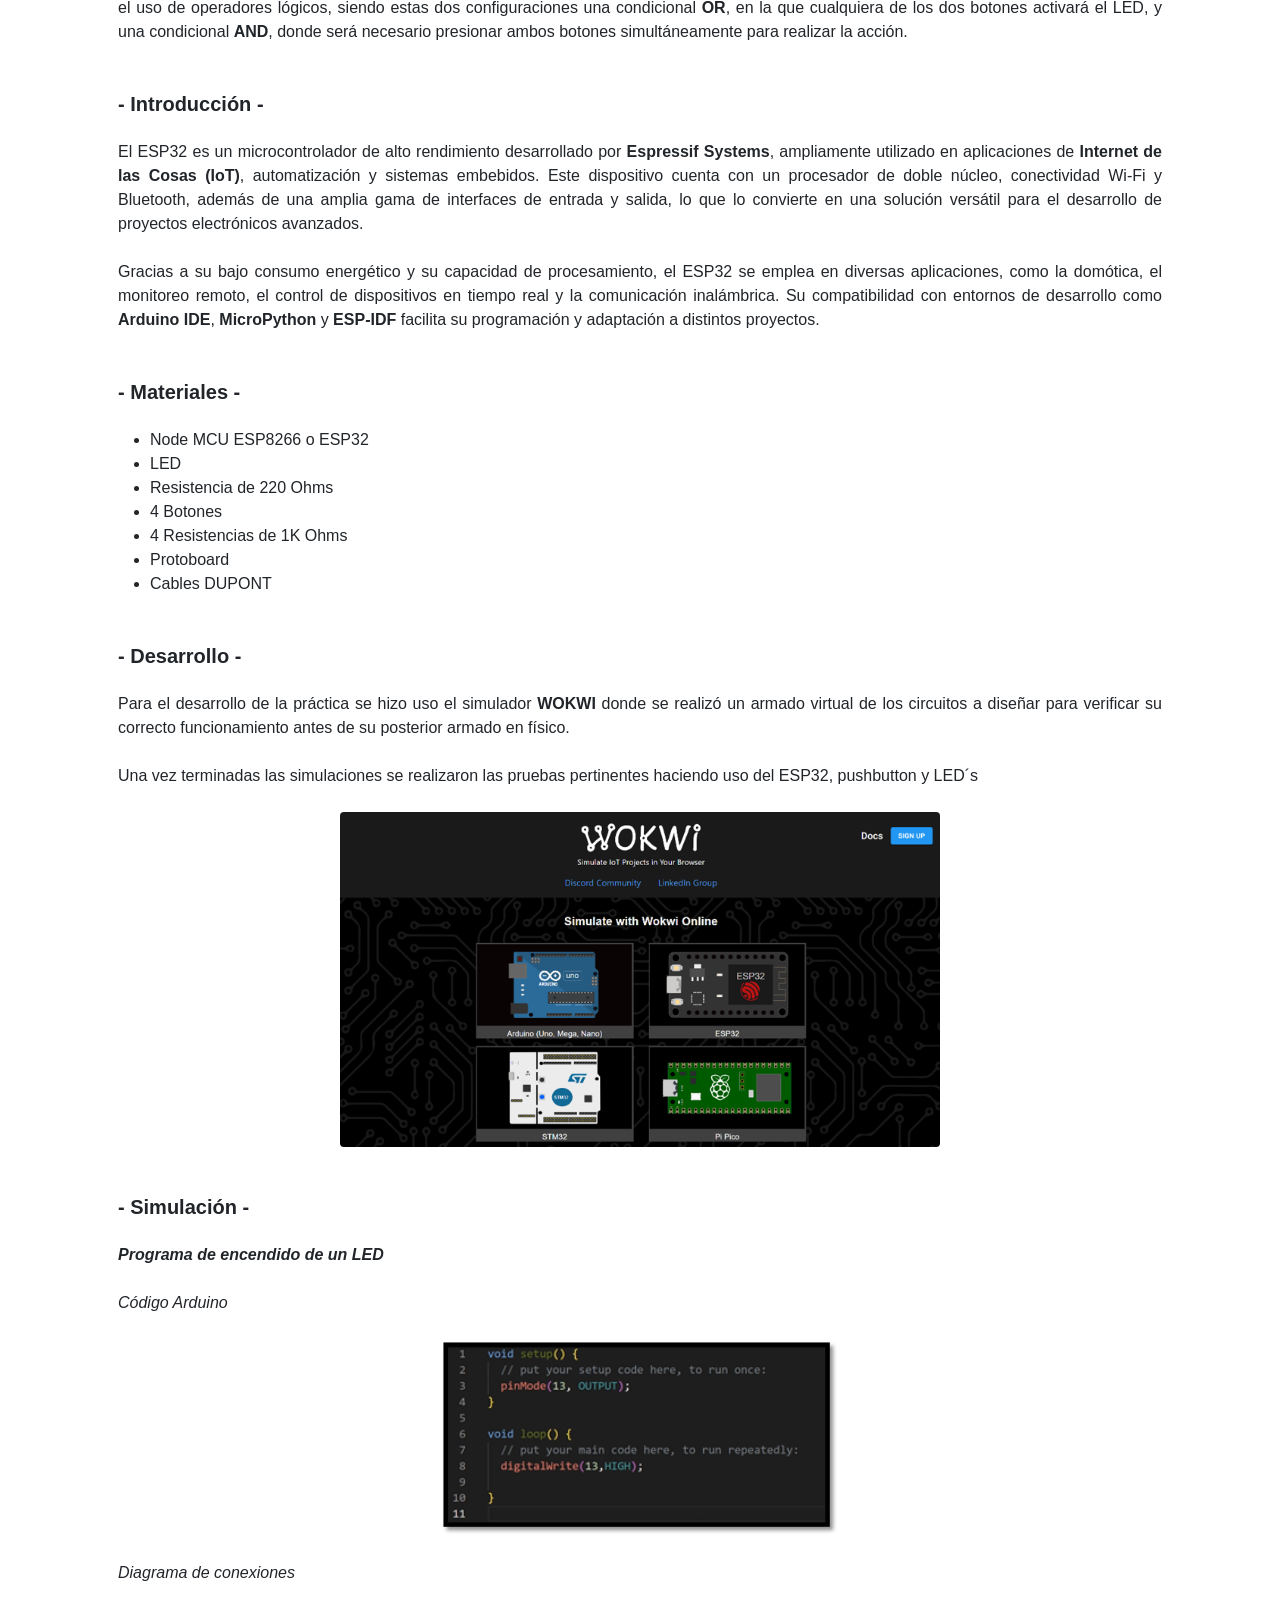
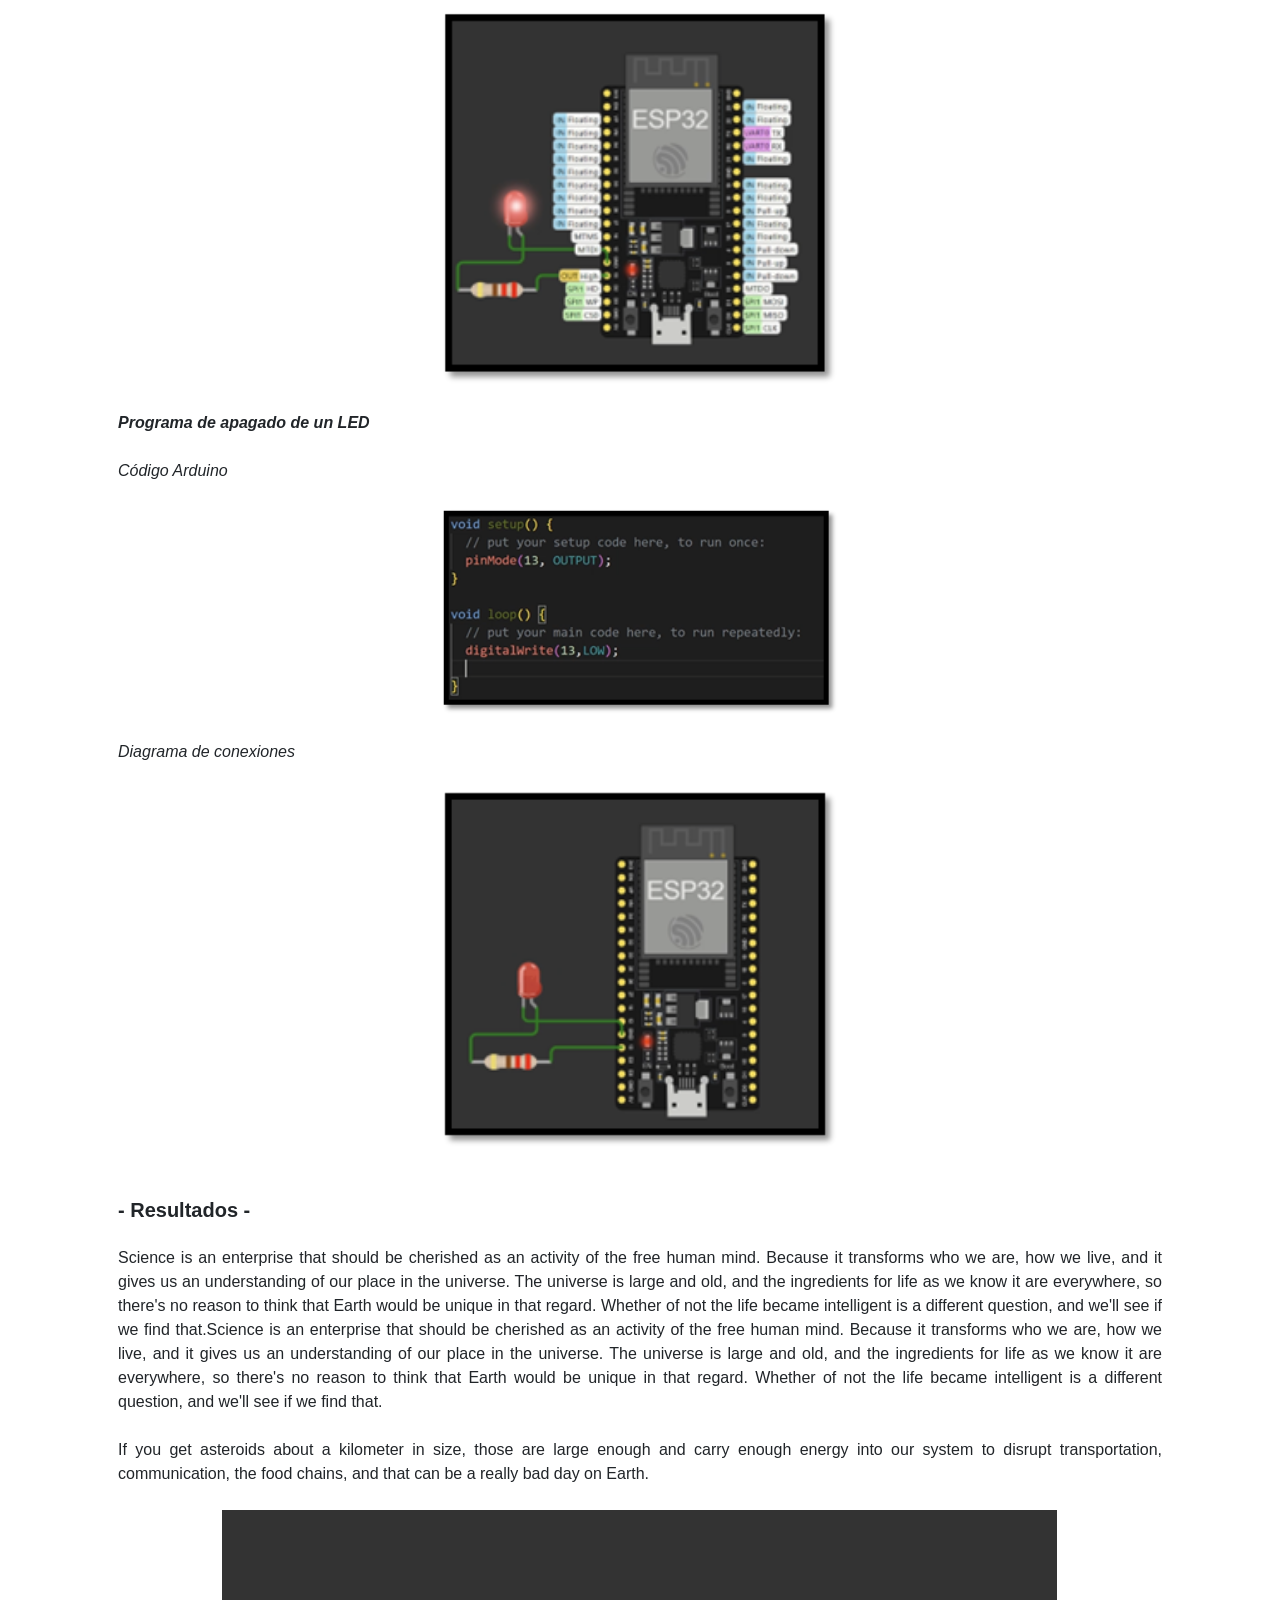
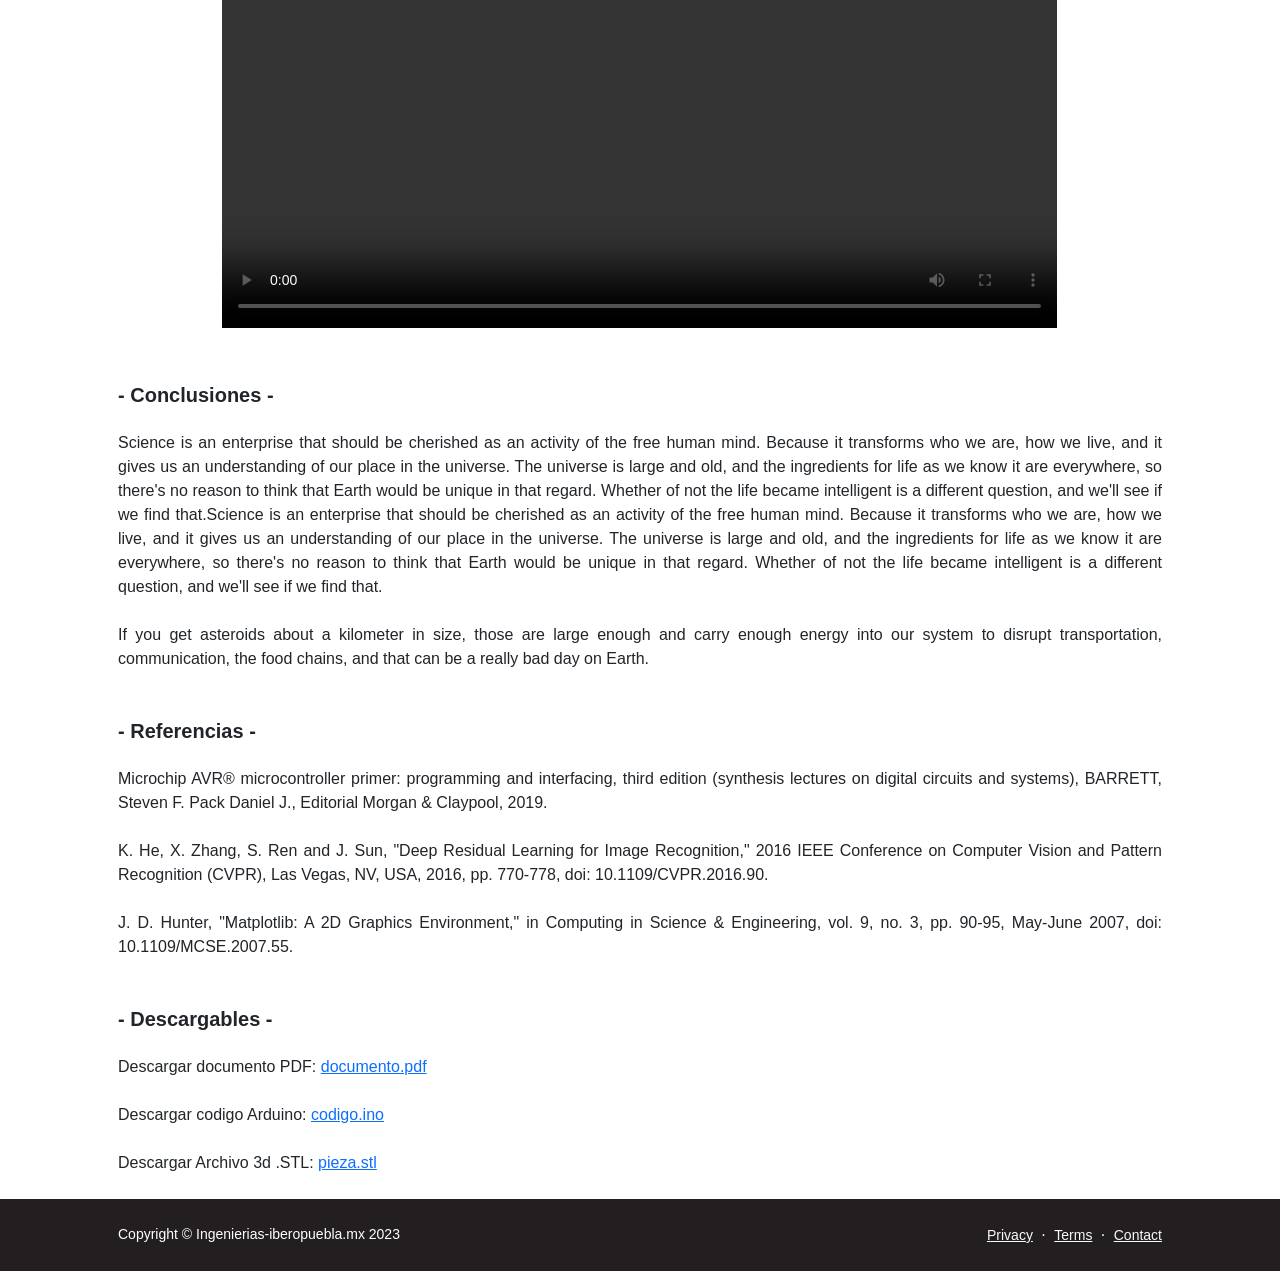
==== commit a5fc6e97: "Update index.html" ====
--- a/Pract1/index.html
+++ b/Pract1/index.html
@@ -119,16 +119,16 @@
                             <!--LED ON-->
                             <p class="fs-6 mb-4"><b><i>Programa de encendido de un LED</i></b></p>
                             <p class="fs-6 mb-4"><i>Código Arduino</i></p>
-                            <figure class="mb-4" align="center"><img class="img-fluid rounded"  width="600px" src="img/Code_ON.png" alt="..." /></figure>
+                            <figure class="mb-4" align="center"><img class="img-fluid rounded"  width="400px" src="img/Code_ON.png" alt="..." /></figure>
                             <p class="fs-6 mb-4"><i>Diagrama de conexiones</i></p>
-                            <figure class="mb-4" align="center"><img class="img-fluid rounded"  width="600px" src="img/LED_ON.png" alt="..." /></figure>
+                            <figure class="mb-4" align="center"><img class="img-fluid rounded"  width="400px" src="img/LED_ON.png" alt="..." /></figure>
 
                             <!--LED OFF-->
                             <p class="fs-6 mb-4"><b><i>Programa de apagado de un LED</i></b></p>
                             <p class="fs-6 mb-4"><i>Código Arduino</i></p>
-                            <figure class="mb-4" align="center"><img class="img-fluid rounded"  width="600px" src="img/Code_OFF.png" alt="..." /></figure>
+                            <figure class="mb-4" align="center"><img class="img-fluid rounded"  width="400px" src="img/Code_OFF.png" alt="..." /></figure>
                             <p class="fs-6 mb-4"><i>Diagrama de conexiones</i></p>
-                            <figure class="mb-4" align="center"><img class="img-fluid rounded"  width="600px" src="img/LED_OFF.png" alt="..." /></figure>
+                            <figure class="mb-4" align="center"><img class="img-fluid rounded"  width="400px" src="img/LED_OFF.png" alt="..." /></figure>
                     
                         <p id="resultados">
                         <h2 class="fw-bolder mb-4 mt-5 fs-5">- Resultados -</h2>
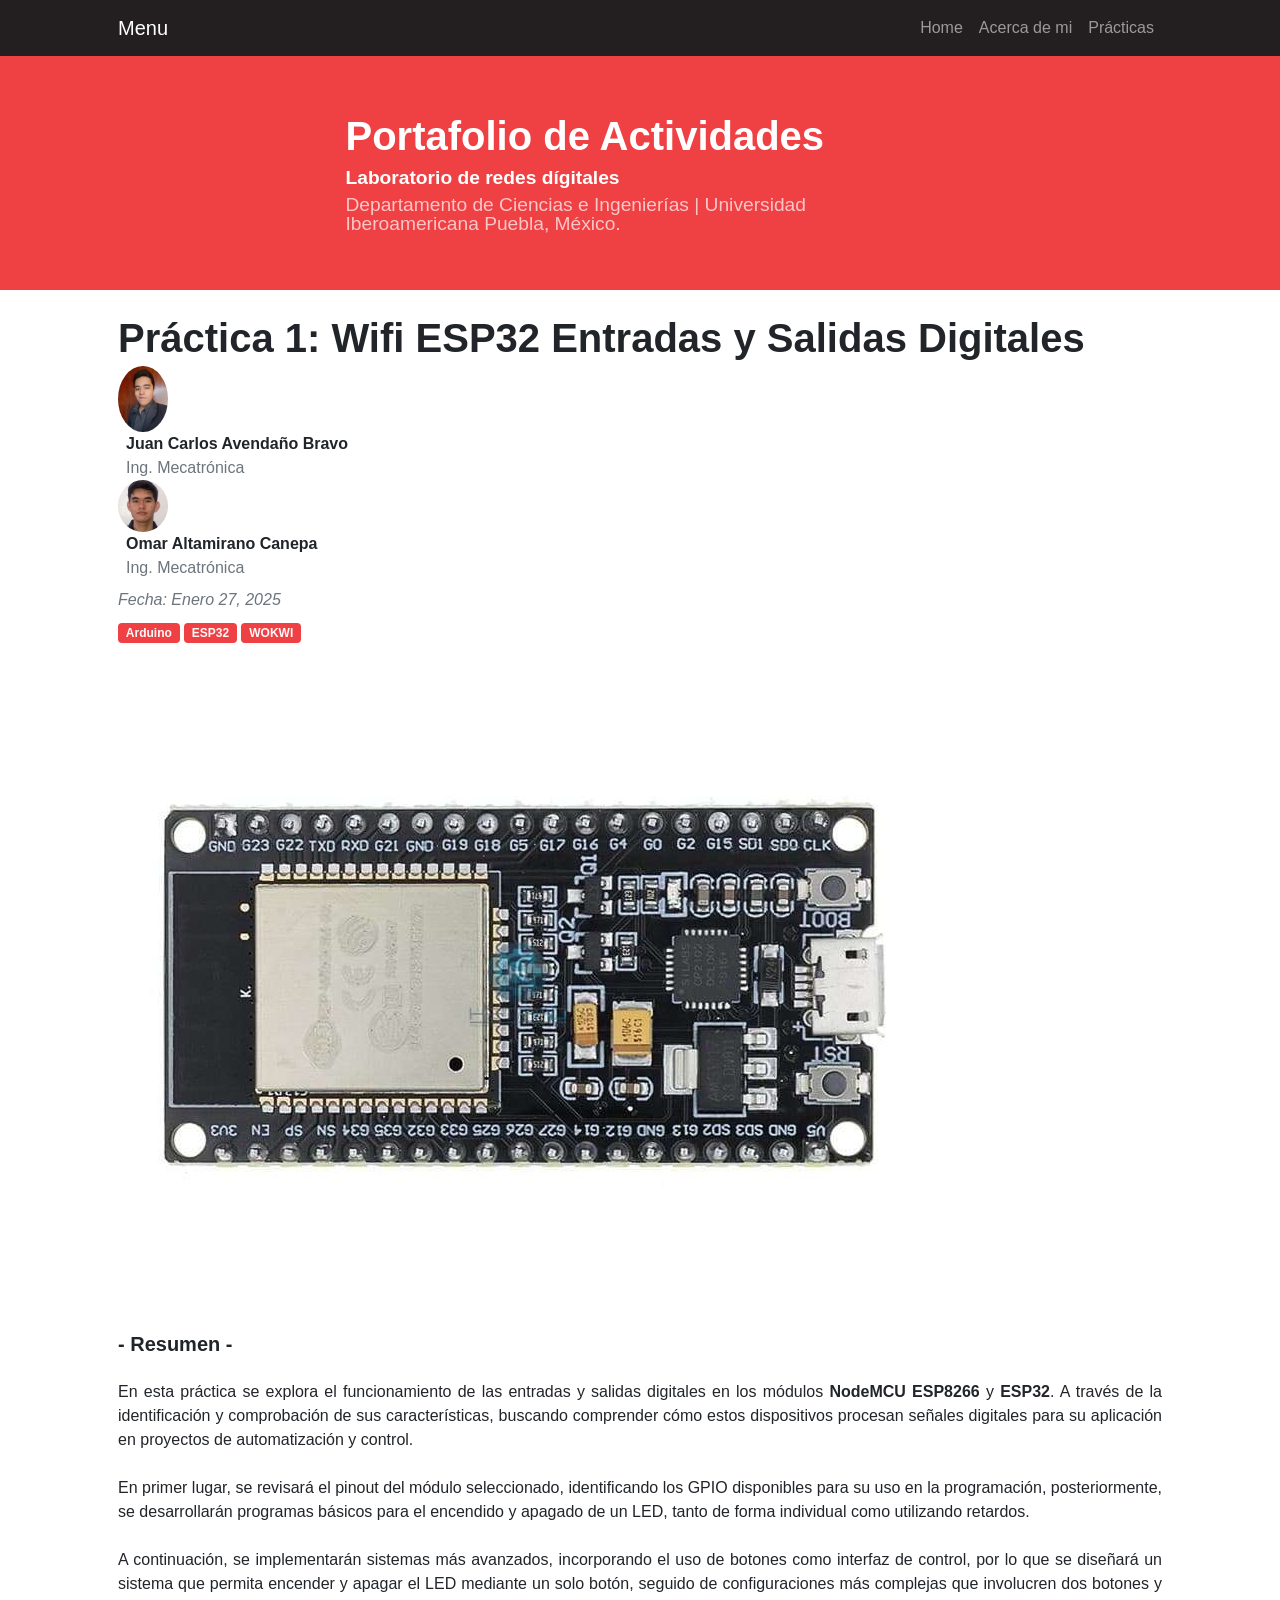
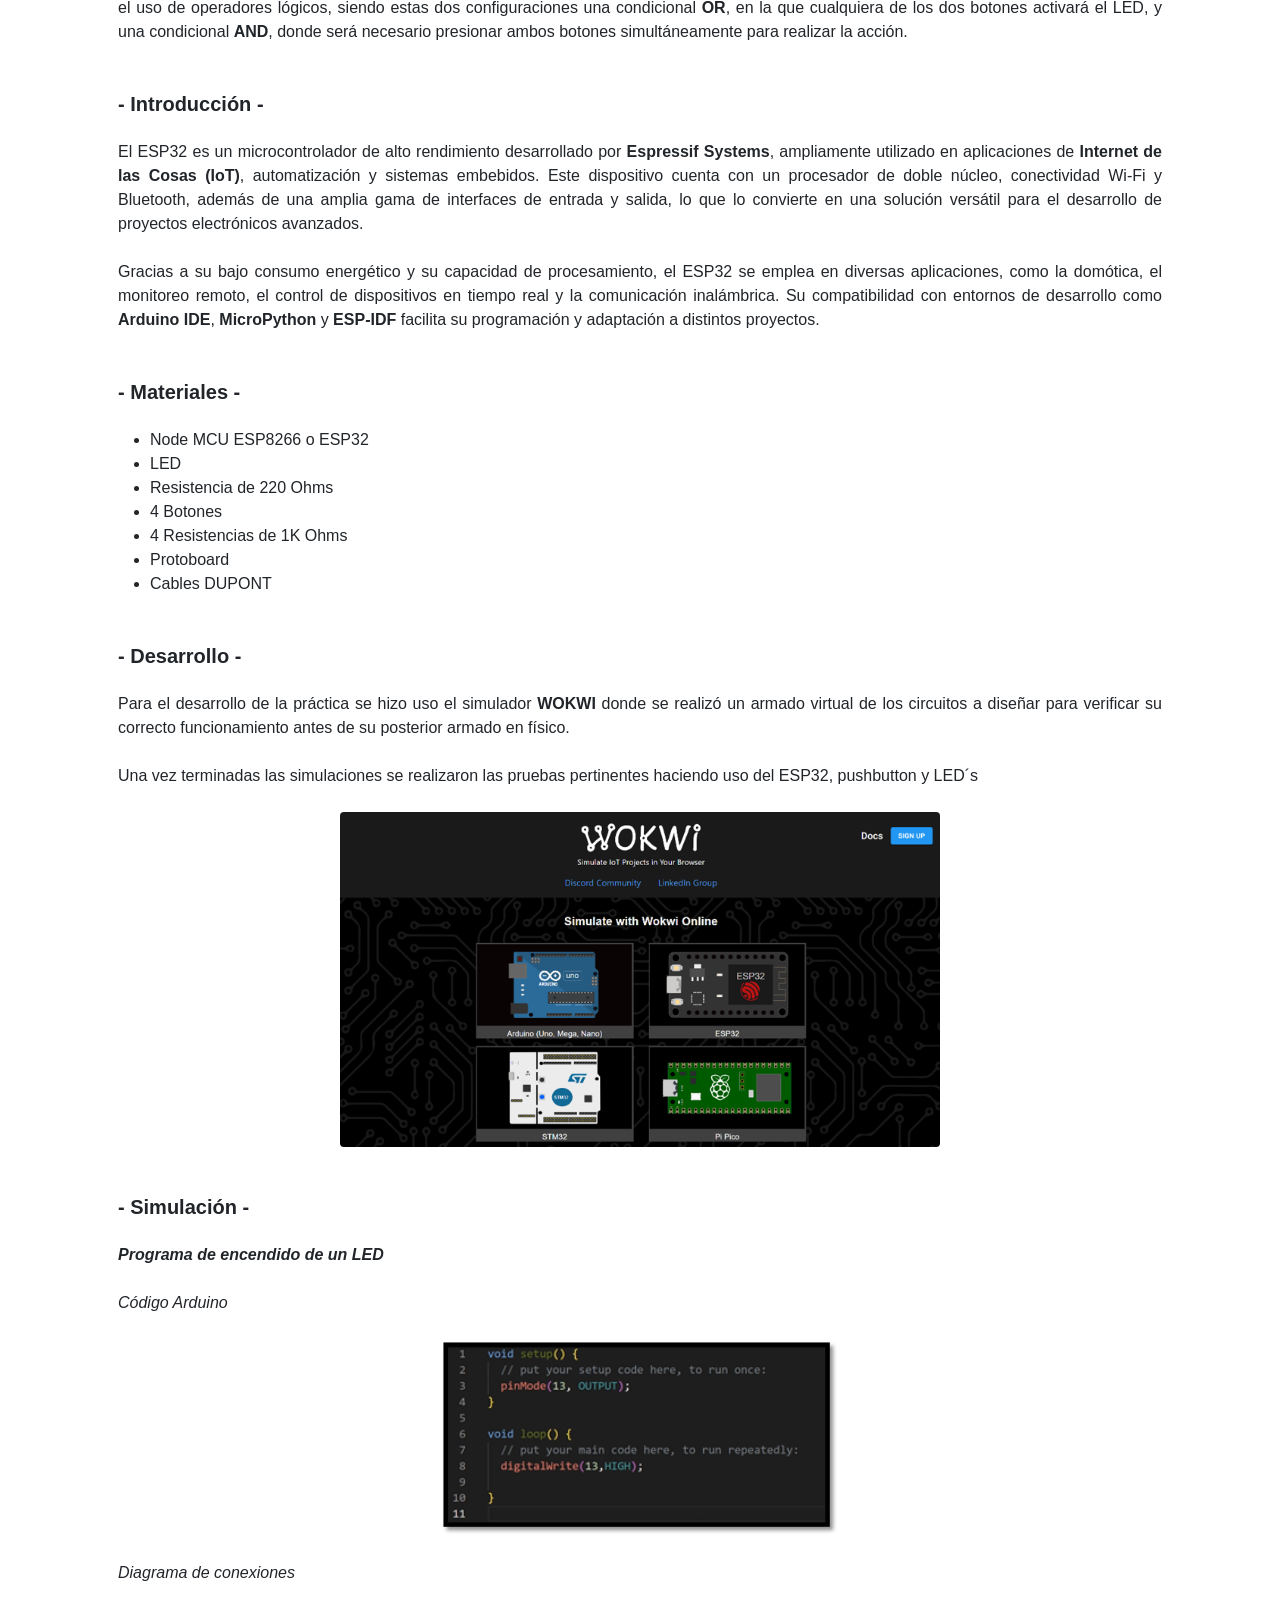
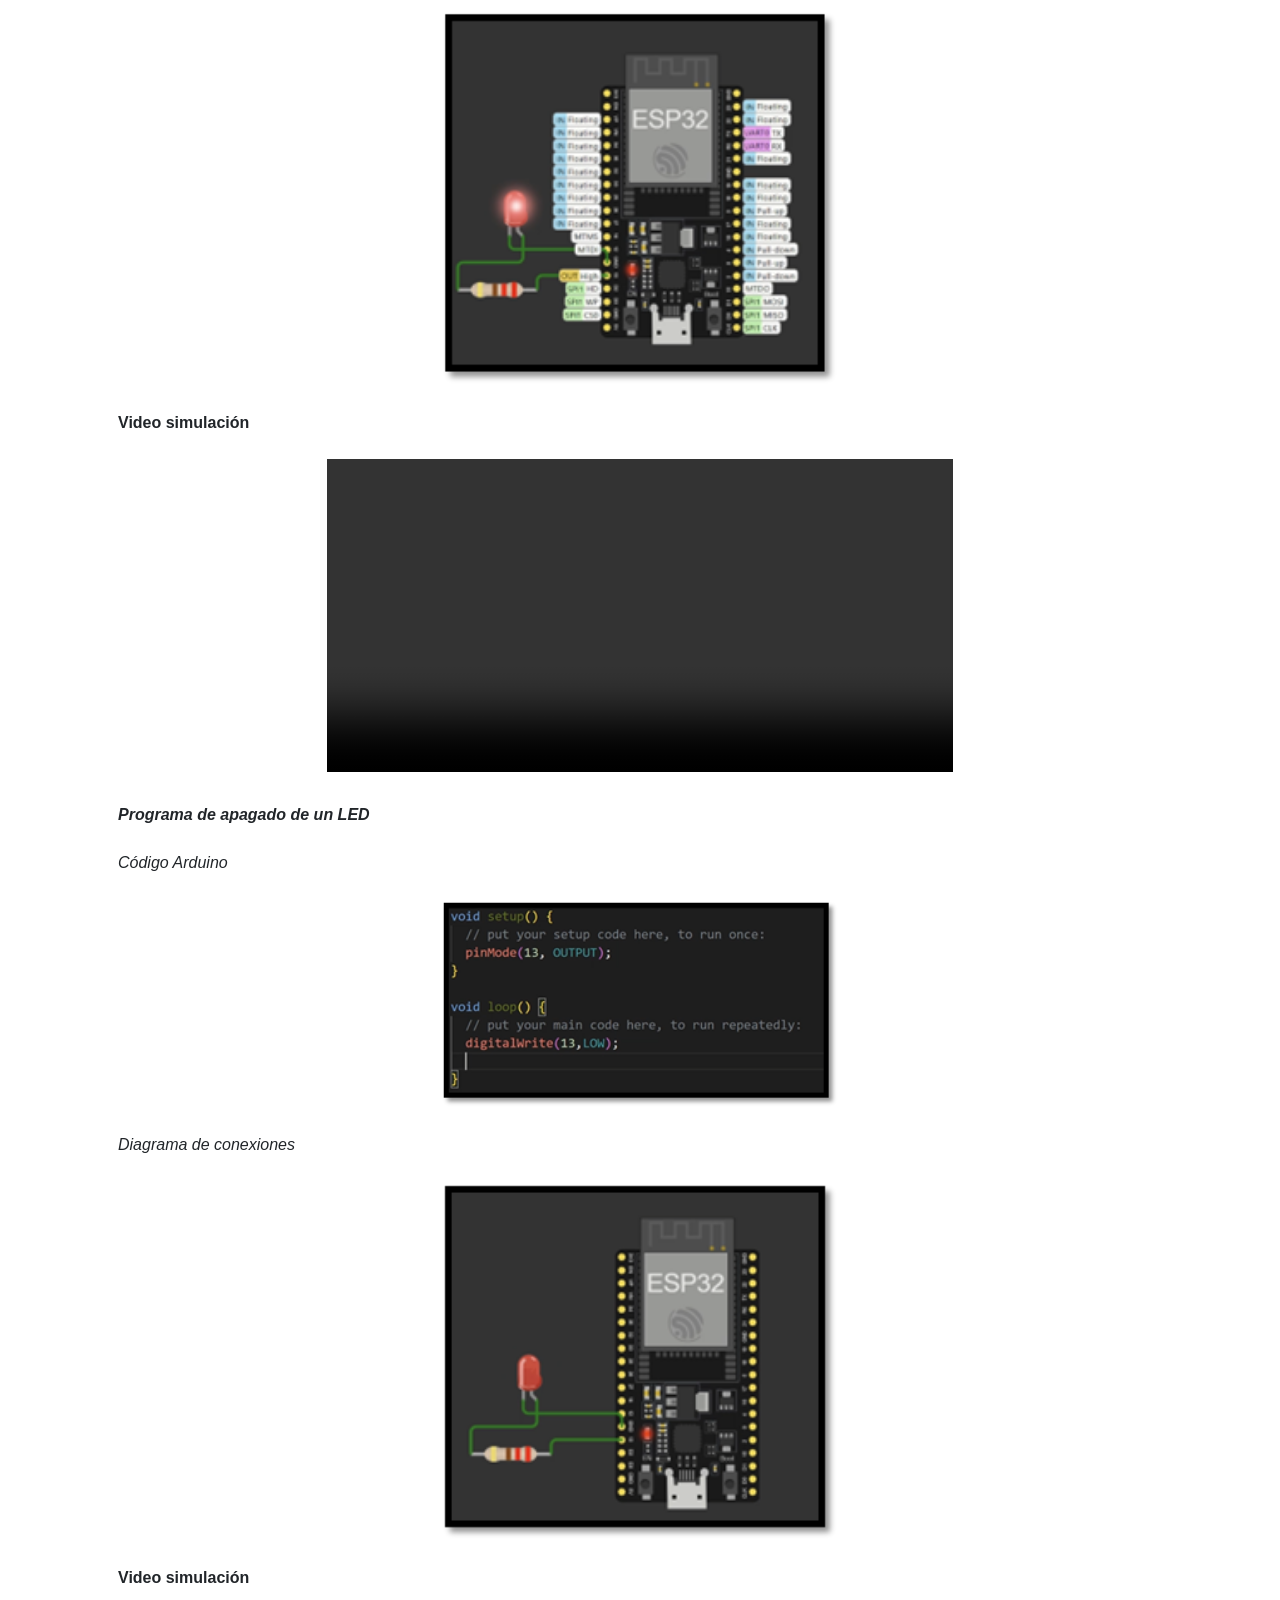
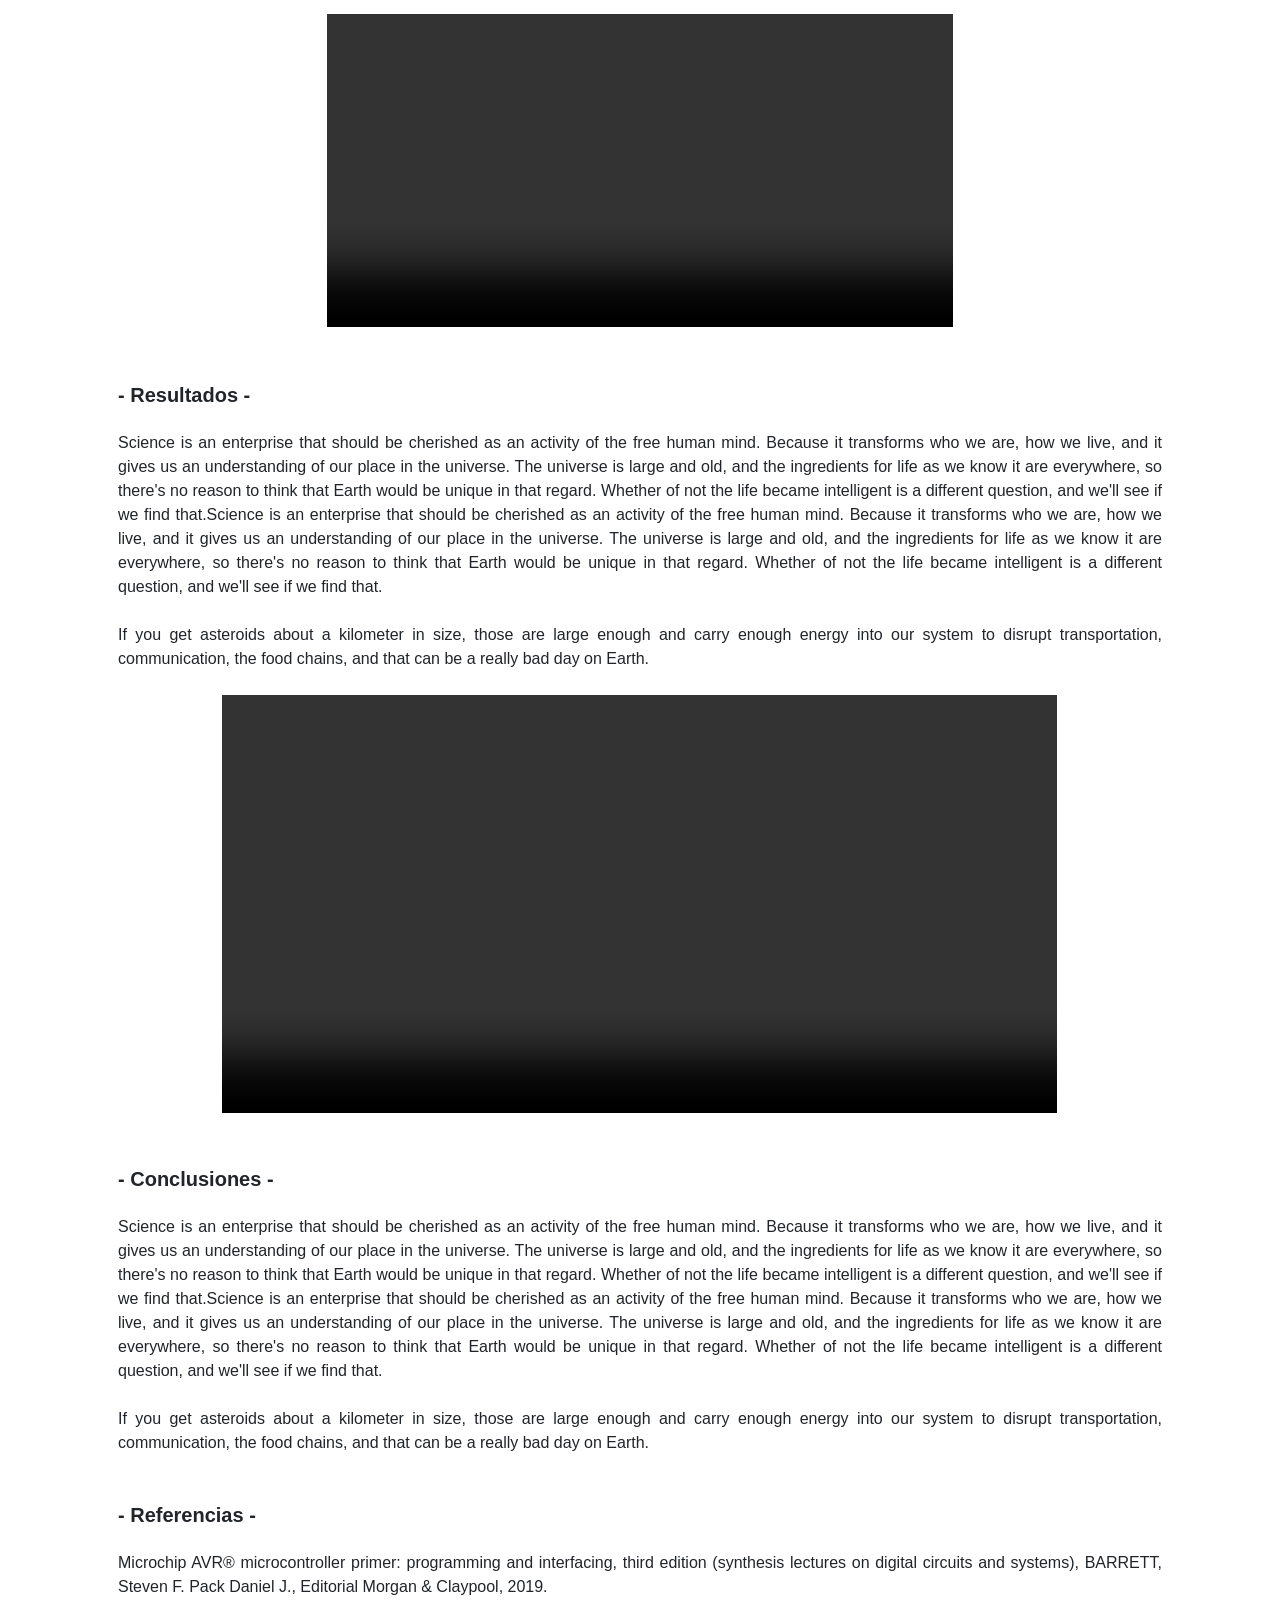
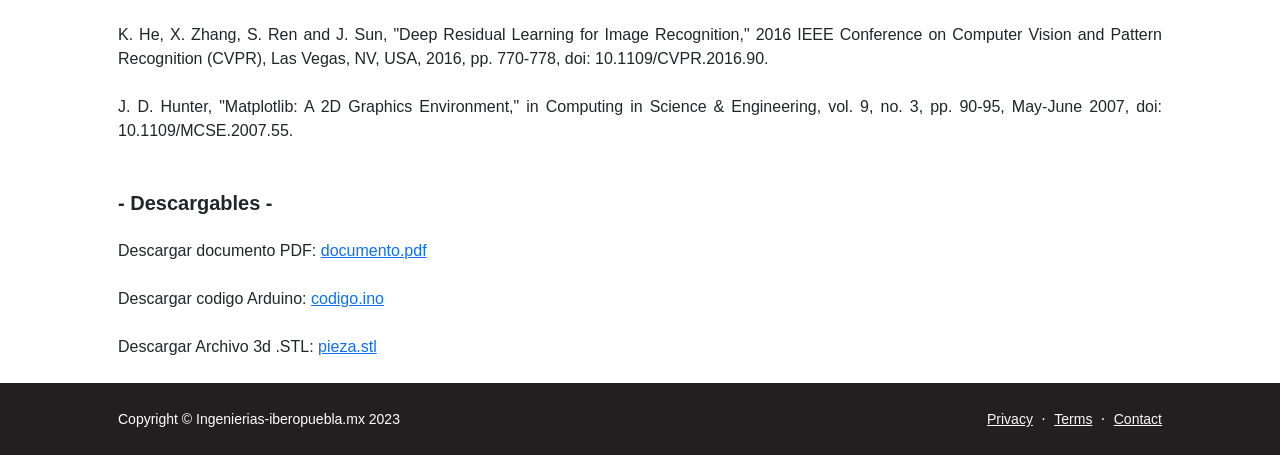
==== commit ea29832d: "Update index.html" ====
--- a/Pract1/index.html
+++ b/Pract1/index.html
@@ -122,6 +122,10 @@
                             <figure class="mb-4" align="center"><img class="img-fluid rounded"  width="400px" src="img/Code_ON.png" alt="..." /></figure>
                             <p class="fs-6 mb-4"><i>Diagrama de conexiones</i></p>
                             <figure class="mb-4" align="center"><img class="img-fluid rounded"  width="400px" src="img/LED_ON.png" alt="..." /></figure>
+                            <p class="fs-6 mb-4"><b>Video simulación</b></p>
+                        <figure class="mb-4" align="center"><video width="60%"  controls>
+                            <source src="video/LED on.mp4" type="video/mp4">
+                        </video></p></figure>
 
                             <!--LED OFF-->
                             <p class="fs-6 mb-4"><b><i>Programa de apagado de un LED</i></b></p>
@@ -129,6 +133,10 @@
                             <figure class="mb-4" align="center"><img class="img-fluid rounded"  width="400px" src="img/Code_OFF.png" alt="..." /></figure>
                             <p class="fs-6 mb-4"><i>Diagrama de conexiones</i></p>
                             <figure class="mb-4" align="center"><img class="img-fluid rounded"  width="400px" src="img/LED_OFF.png" alt="..." /></figure>
+                            <p class="fs-6 mb-4"><b>Video simulación</b></p>
+                        <figure class="mb-4" align="center"><video width="60%"  controls>
+                            <source src="video/LED of.mp4" type="video/mp4">
+                        </video></p></figure>
                     
                         <p id="resultados">
                         <h2 class="fw-bolder mb-4 mt-5 fs-5">- Resultados -</h2>
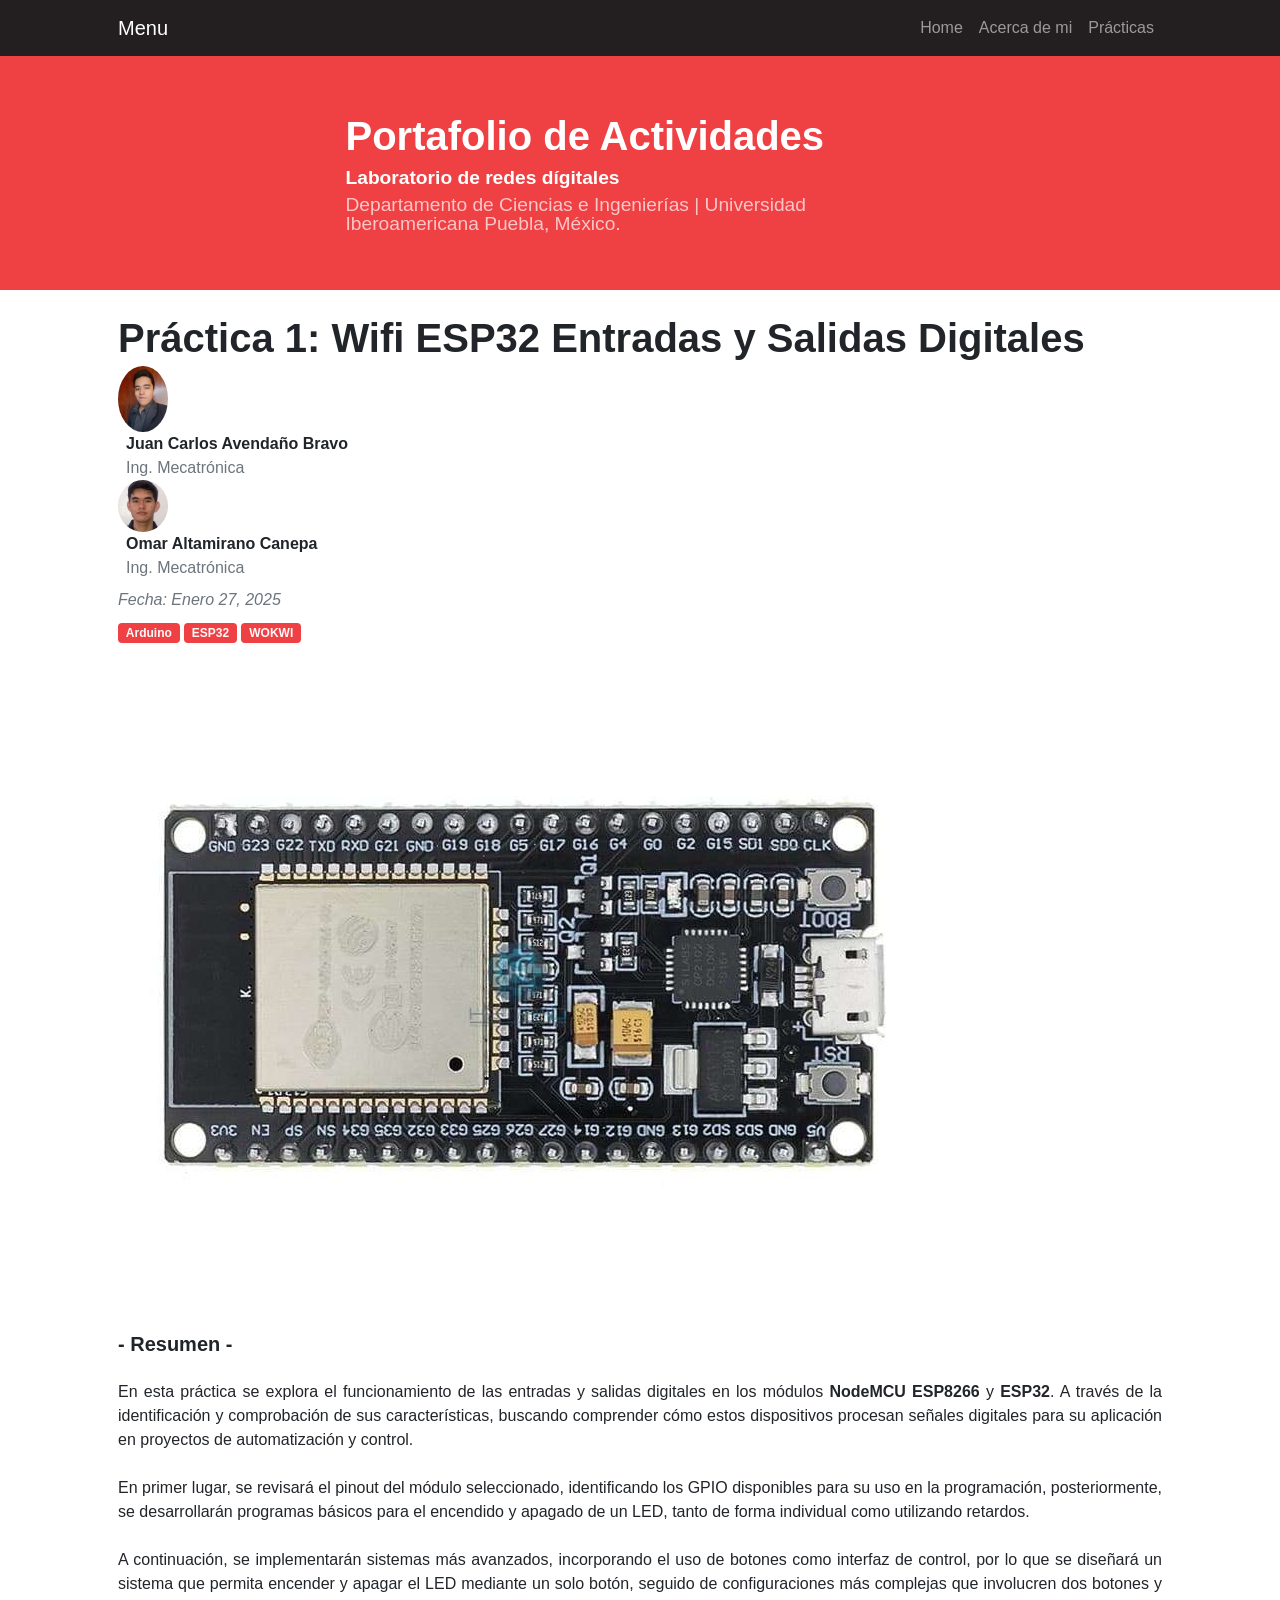
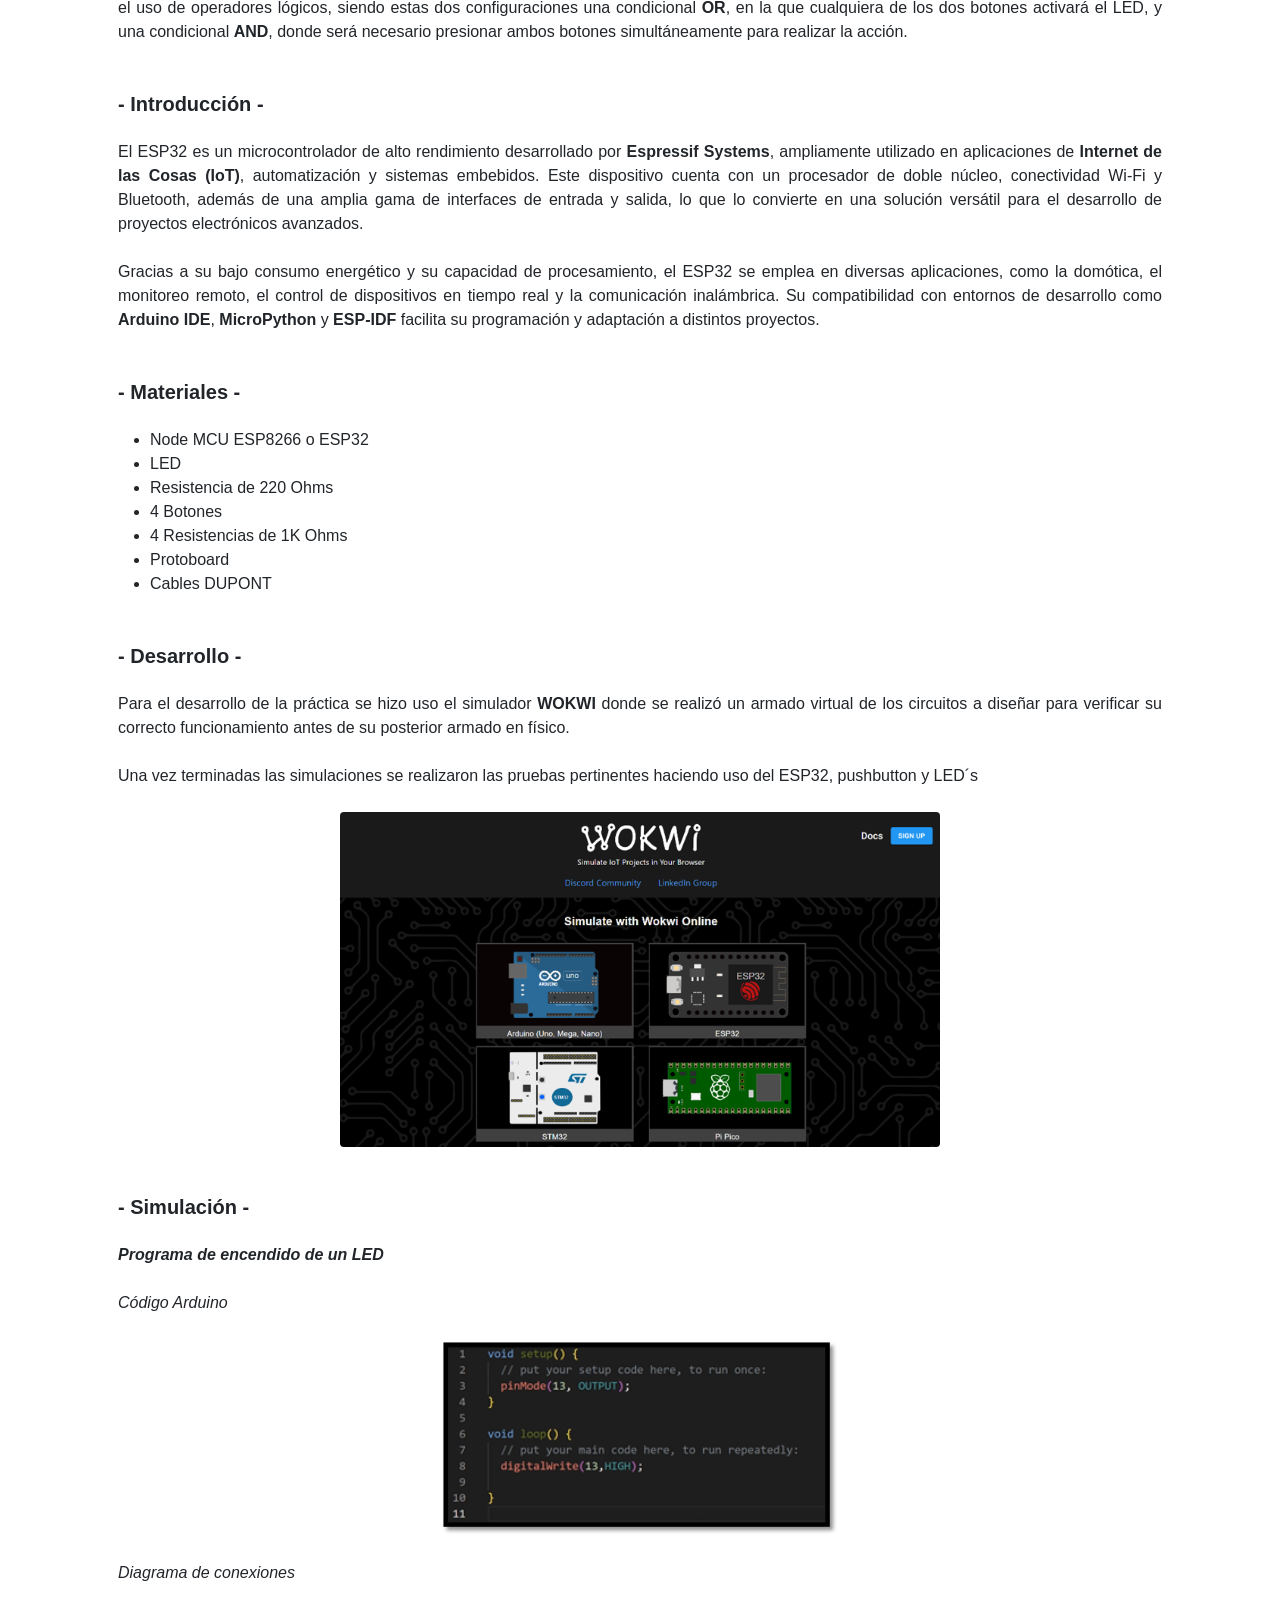
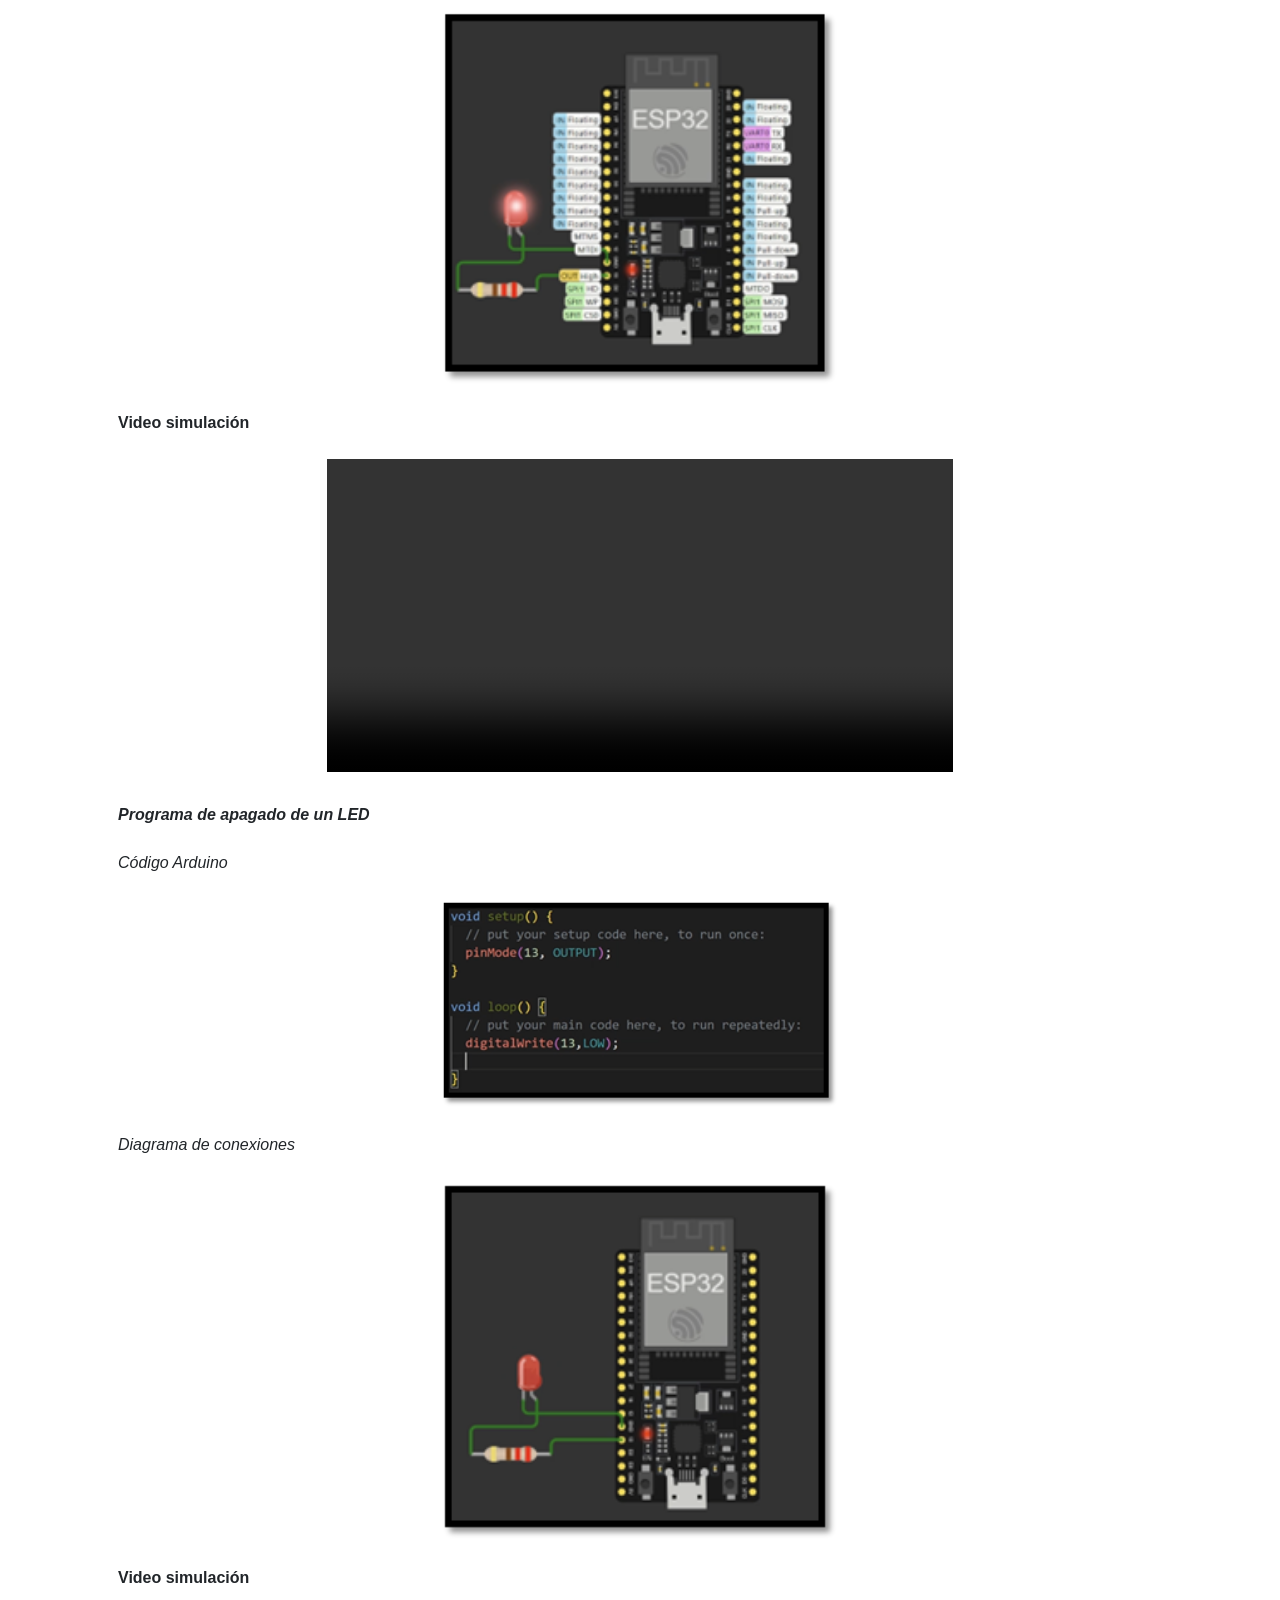
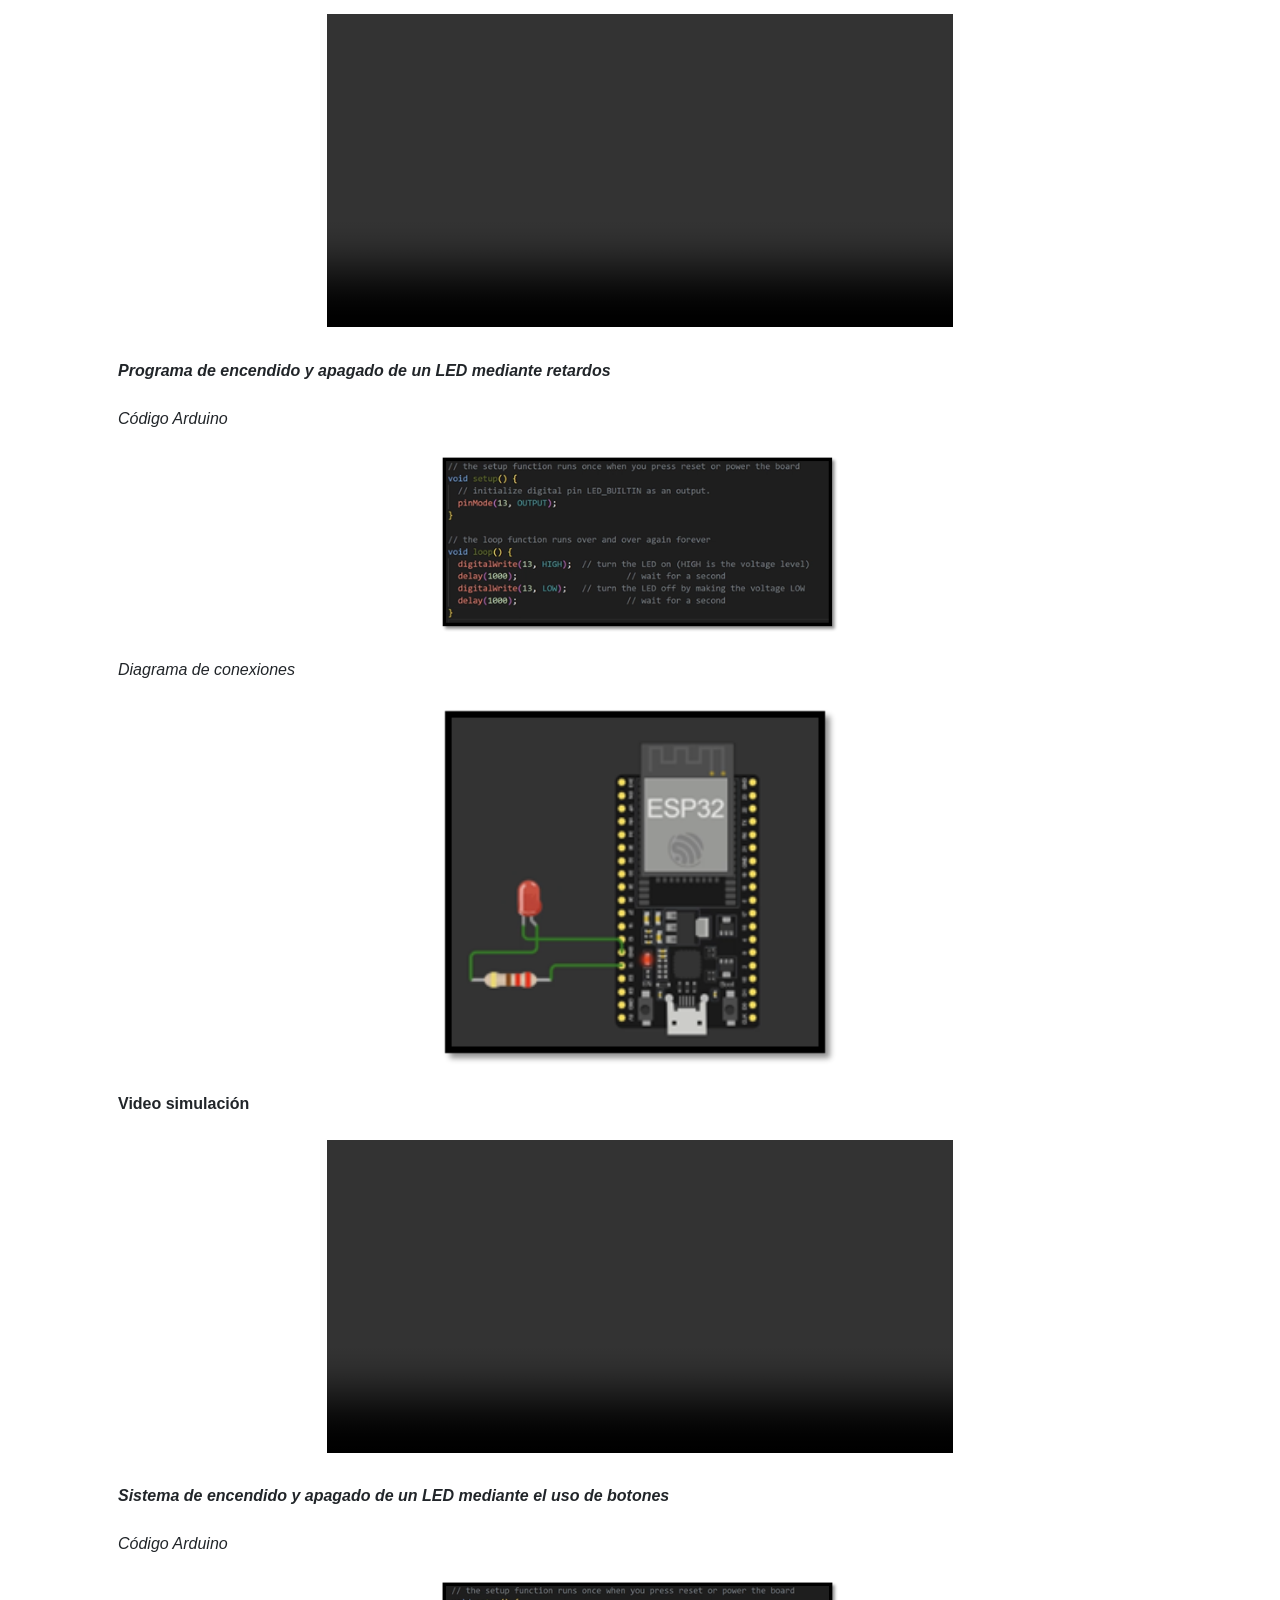
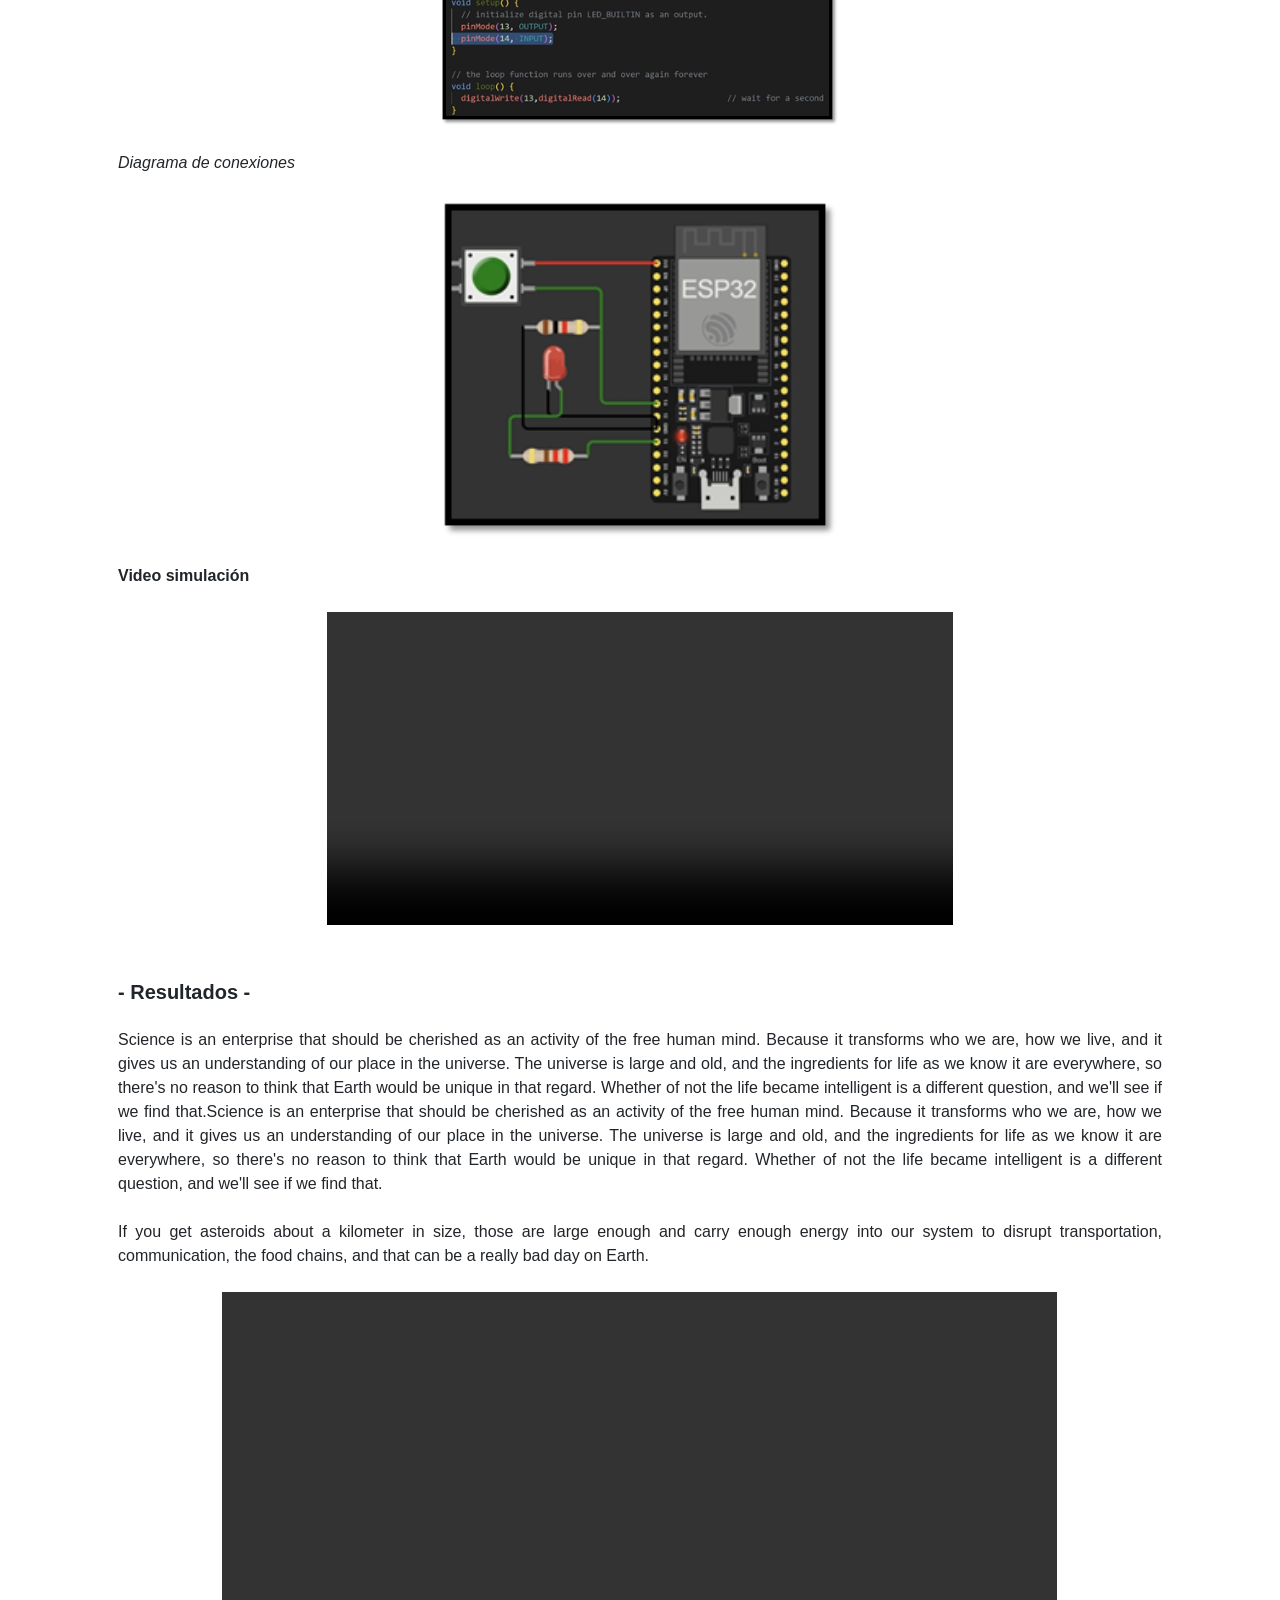
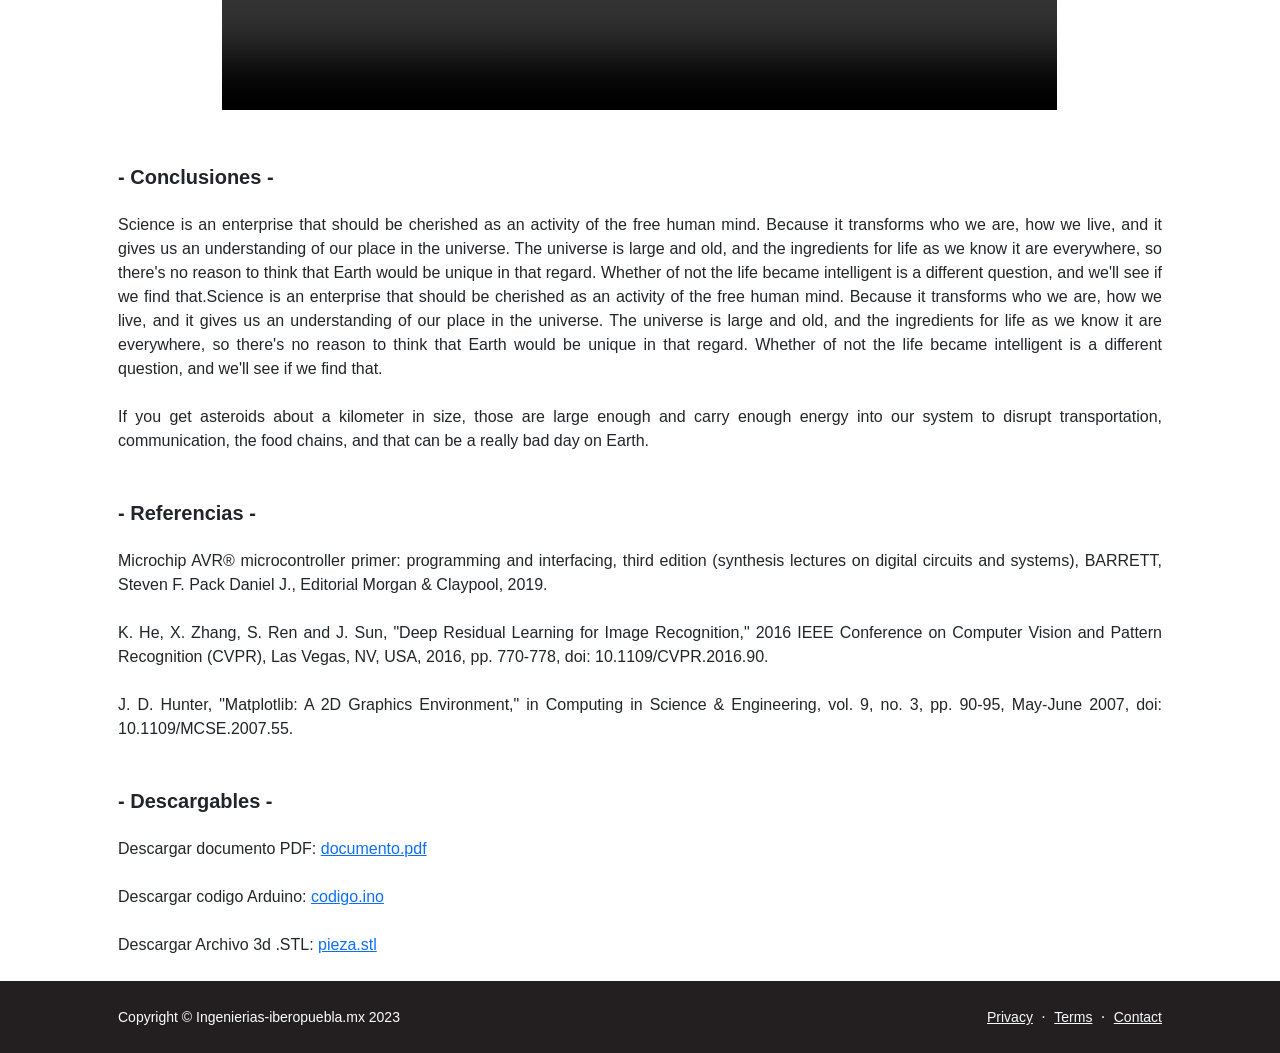
==== commit c59a25c6: "Update index.html" ====
--- a/Pract1/index.html
+++ b/Pract1/index.html
@@ -137,6 +137,29 @@
                         <figure class="mb-4" align="center"><video width="60%"  controls>
                             <source src="video/LED of.mp4" type="video/mp4">
                         </video></p></figure>
+
+                     <!--LED BLINK-->
+                            <p class="fs-6 mb-4"><b><i>Programa de encendido y apagado de un LED mediante retardos</i></b></p>
+                            <p class="fs-6 mb-4"><i>Código Arduino</i></p>
+                            <figure class="mb-4" align="center"><img class="img-fluid rounded"  width="400px" src="img/Code_Blink.png" alt="..." /></figure>
+                            <p class="fs-6 mb-4"><i>Diagrama de conexiones</i></p>
+                            <figure class="mb-4" align="center"><img class="img-fluid rounded"  width="400px" src="img/LED_Blink.png" alt="..." /></figure>
+                            <p class="fs-6 mb-4"><b>Video simulación</b></p>
+                        <figure class="mb-4" align="center"><video width="60%"  controls>
+                            <source src="video/Blink.mp4" type="video/mp4">
+                        </video></p></figure>
+
+                     <!--LED BUTTON-->
+                            <p class="fs-6 mb-4"><b><i>Sistema de encendido y apagado de un LED mediante el uso de botones</i></b></p>
+                            <p class="fs-6 mb-4"><i>Código Arduino</i></p>
+                            <figure class="mb-4" align="center"><img class="img-fluid rounded"  width="400px" src="img/Code_Button.png" alt="..." /></figure>
+                            <p class="fs-6 mb-4"><i>Diagrama de conexiones</i></p>
+                            <figure class="mb-4" align="center"><img class="img-fluid rounded"  width="400px" src="img/LED_Button.png" alt="..." /></figure>
+                            <p class="fs-6 mb-4"><b>Video simulación</b></p>
+                        <figure class="mb-4" align="center"><video width="60%"  controls>
+                            <source src="video/Pushbutton.mp4" type="video/mp4">
+                        </video></p></figure>
+
                     
                         <p id="resultados">
                         <h2 class="fw-bolder mb-4 mt-5 fs-5">- Resultados -</h2>
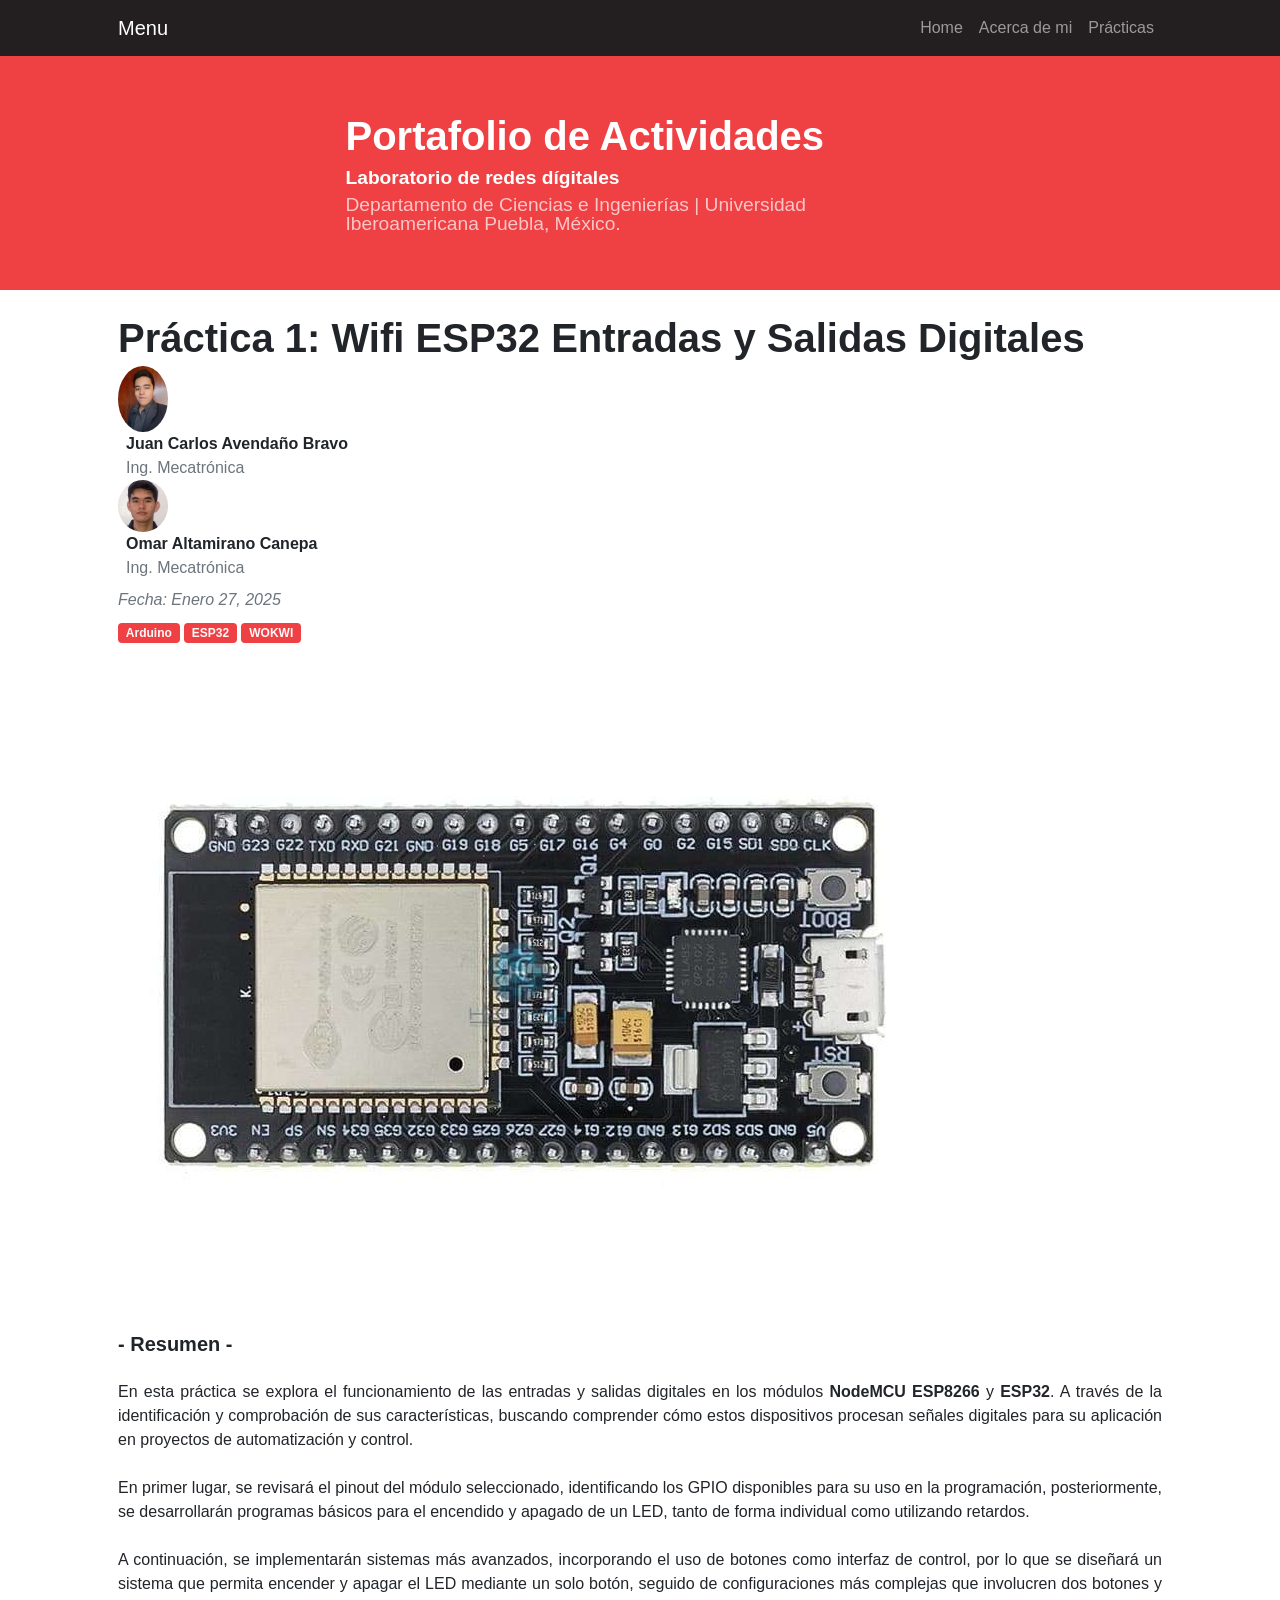
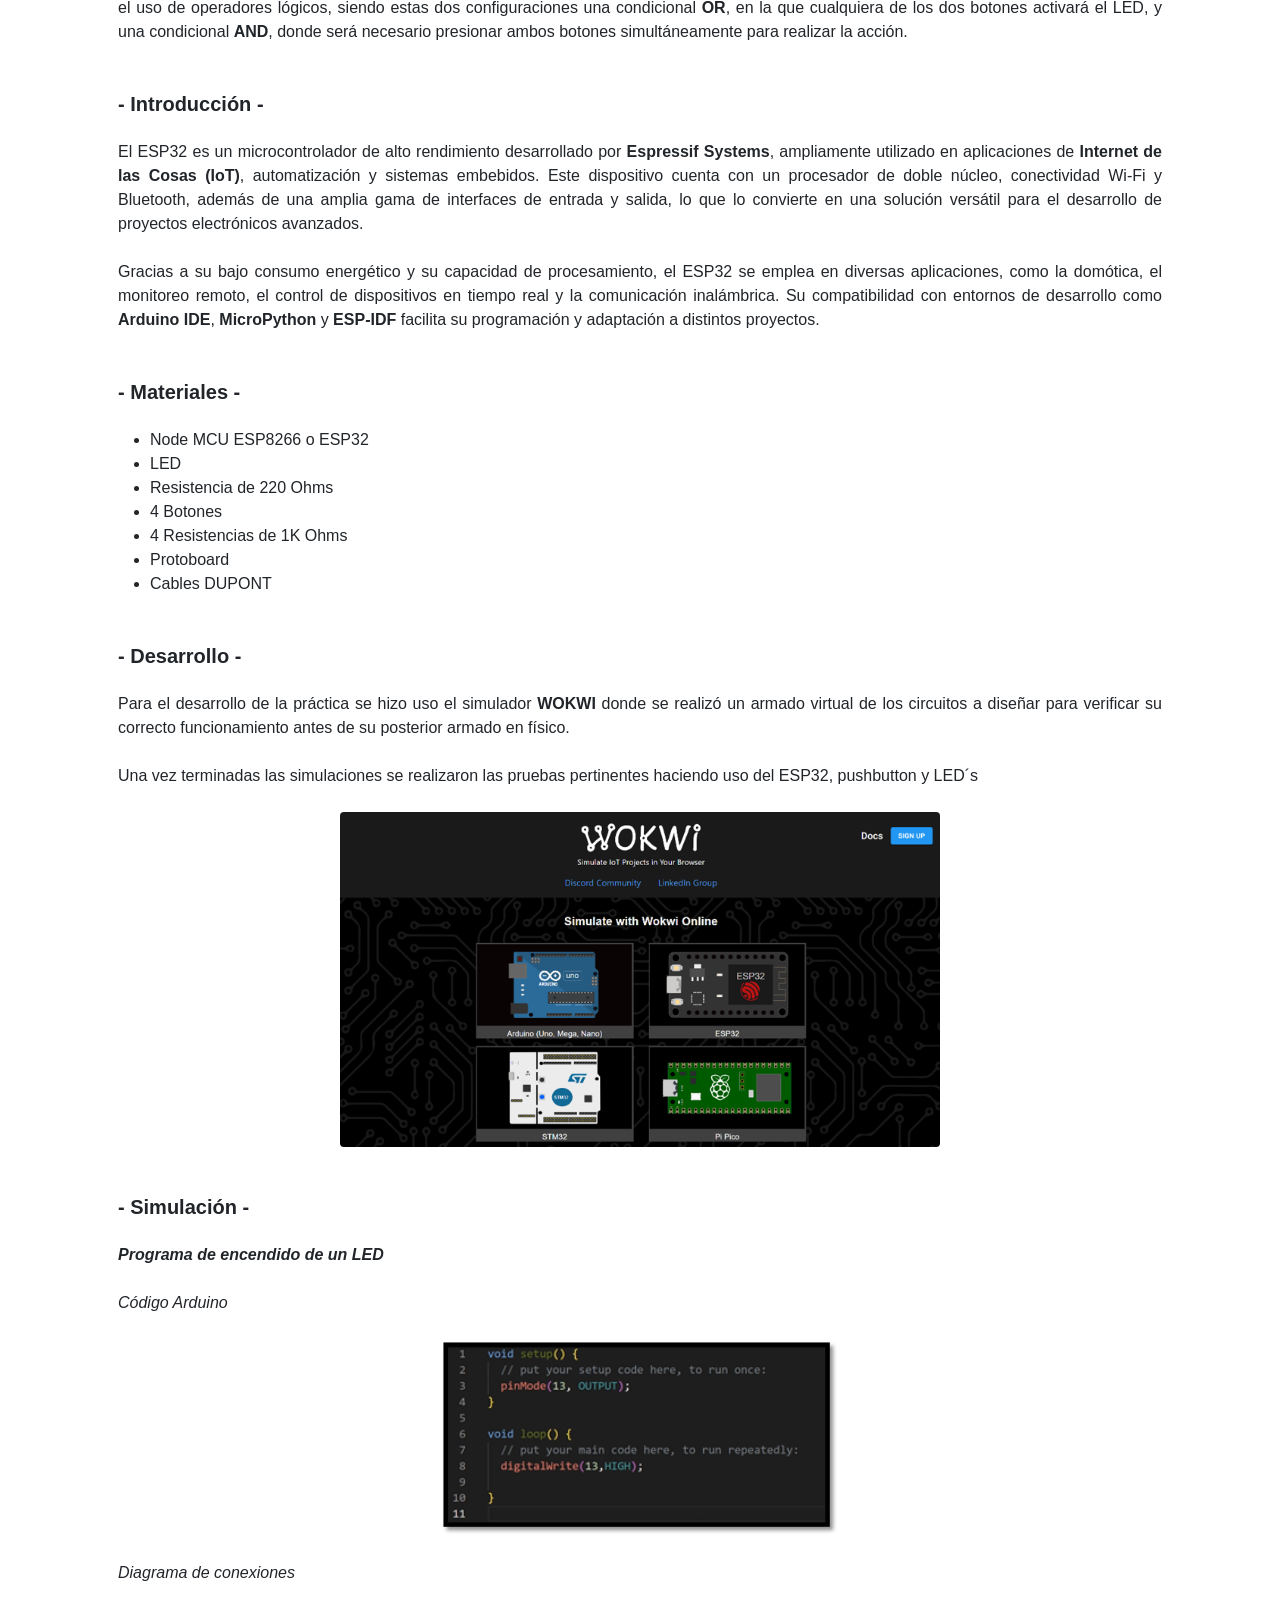
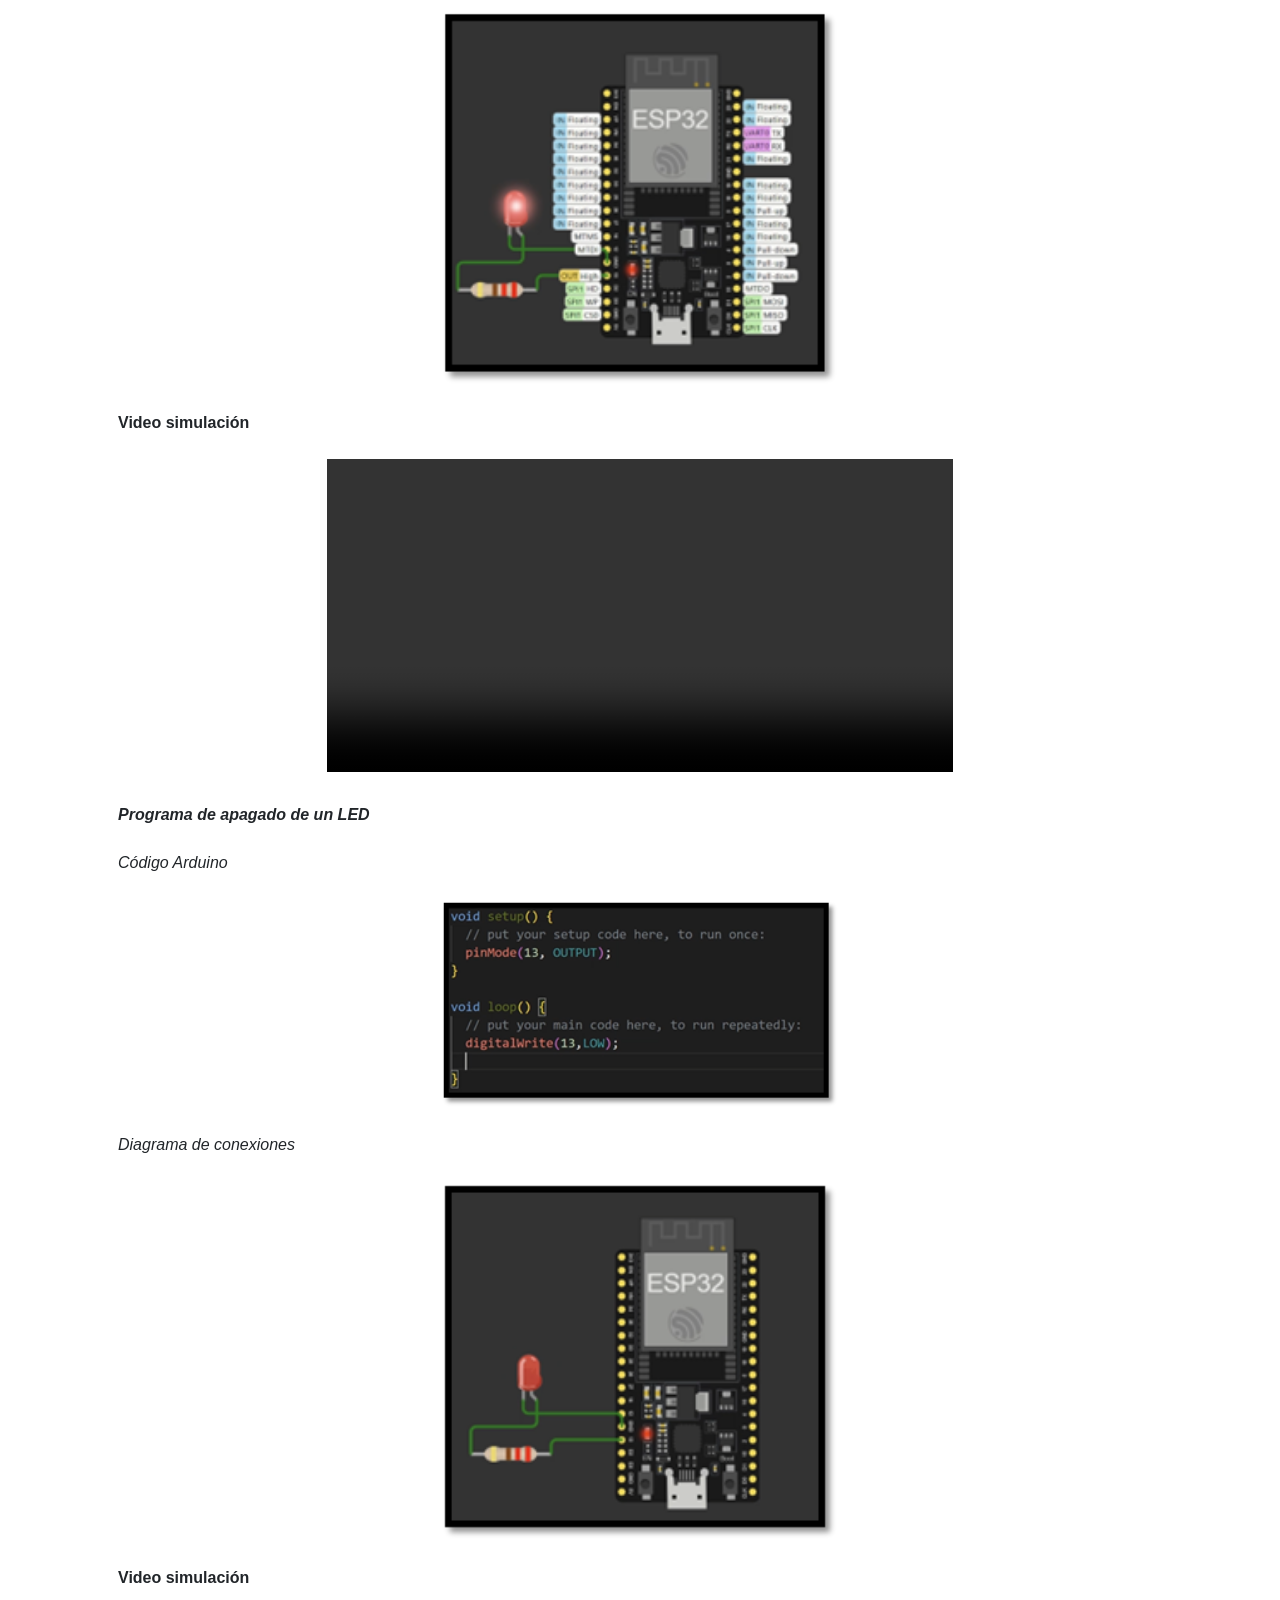
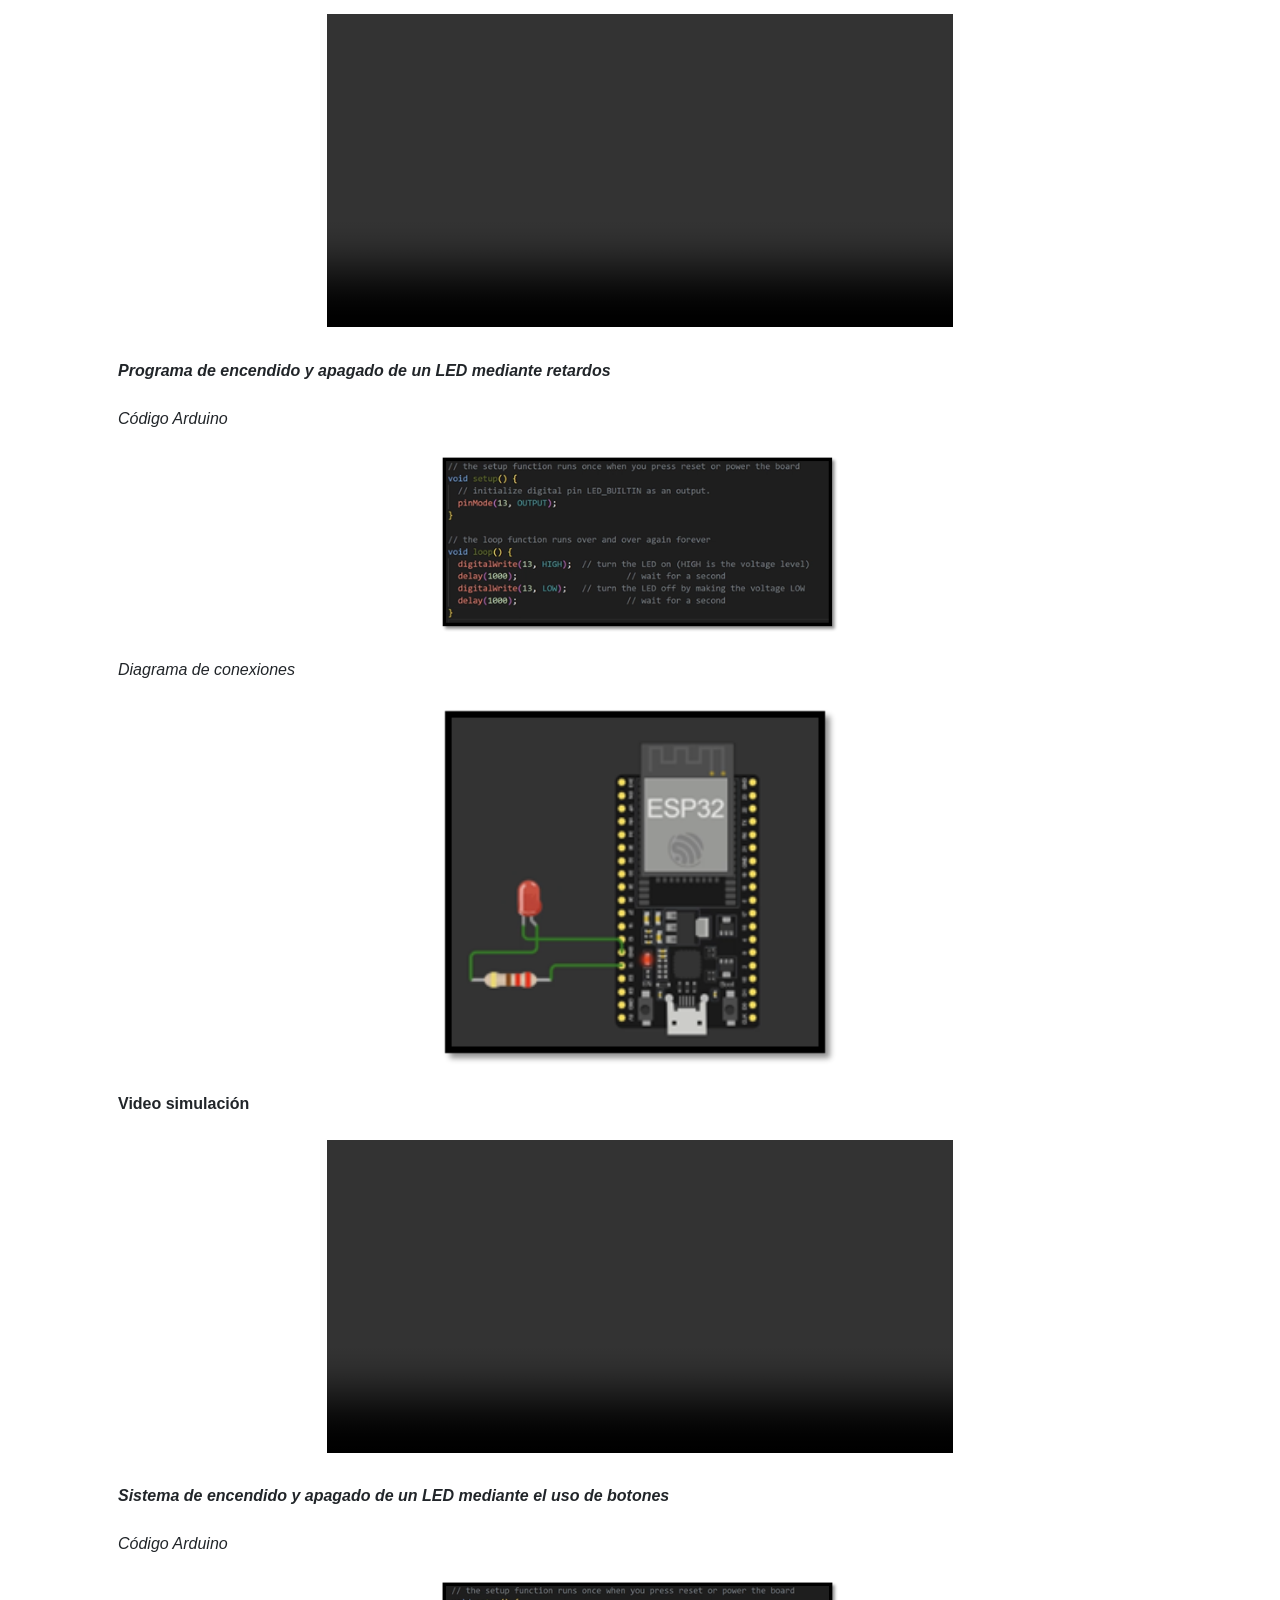
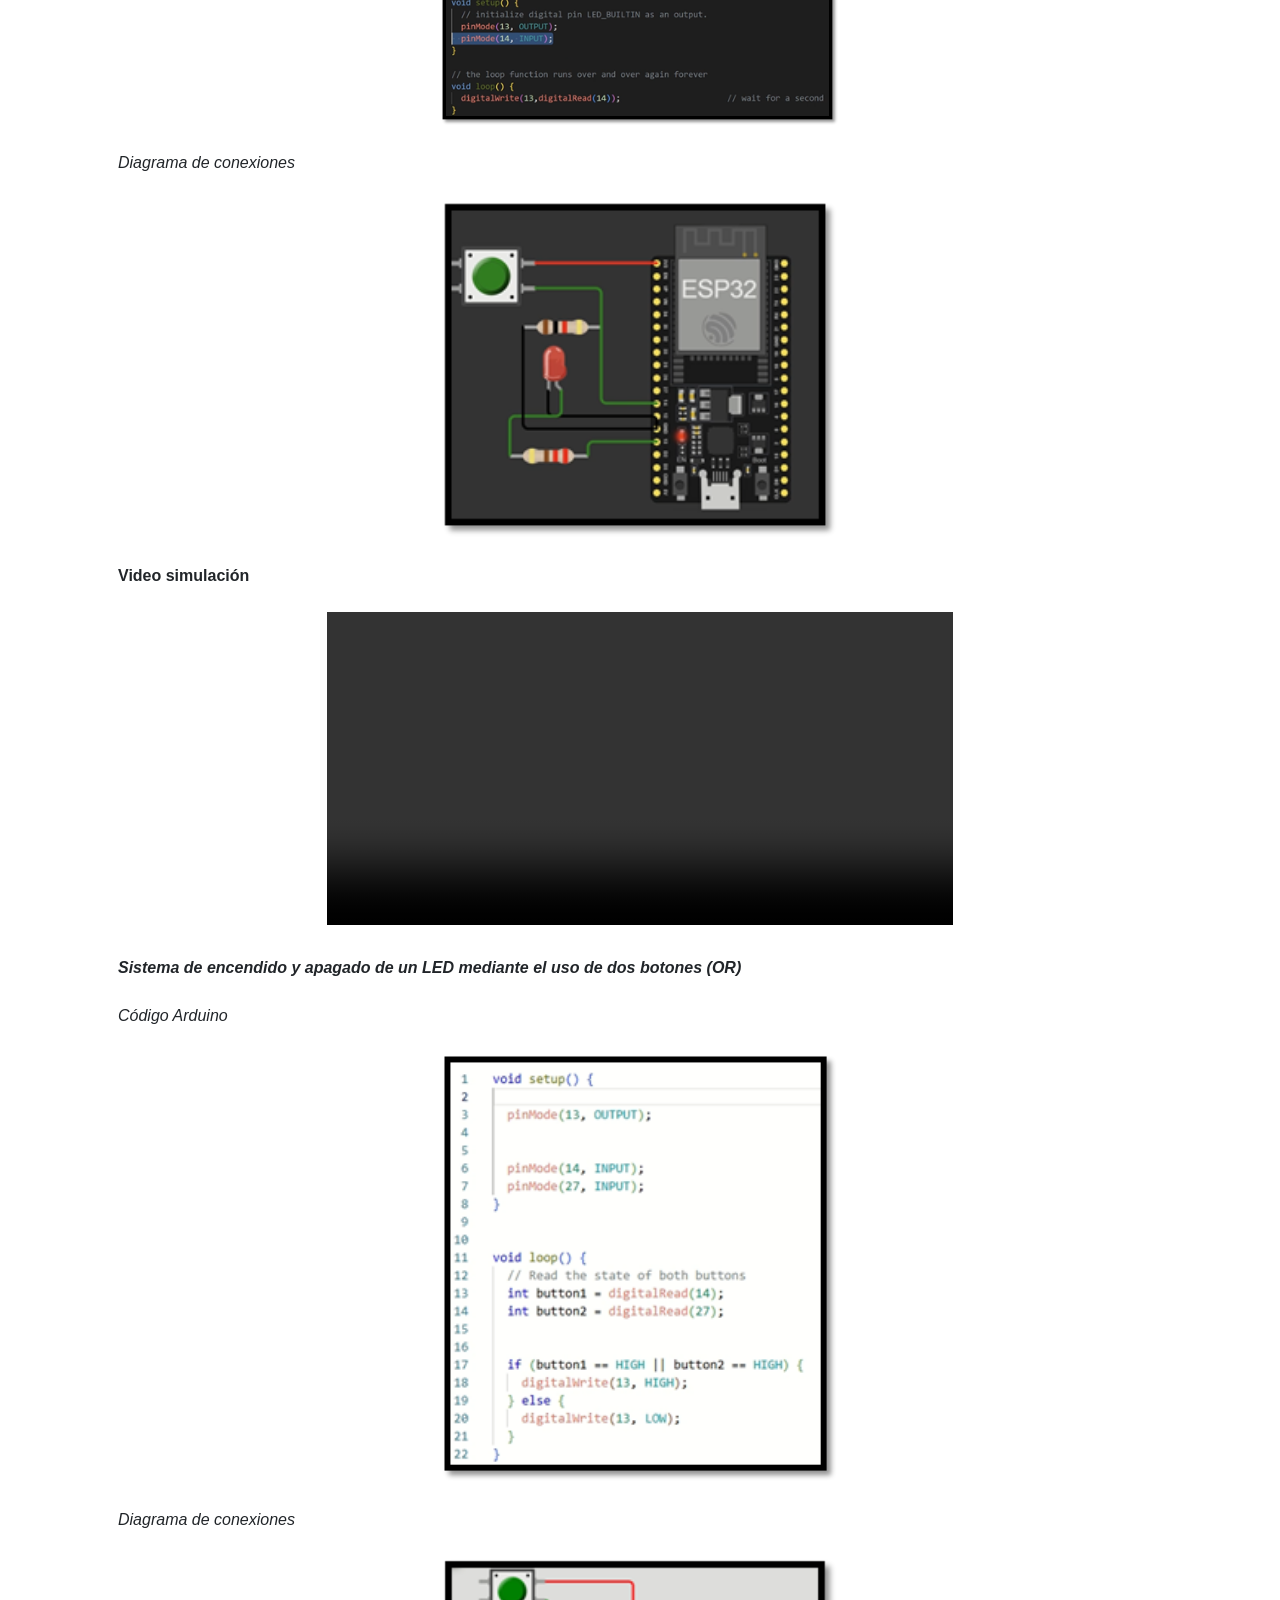
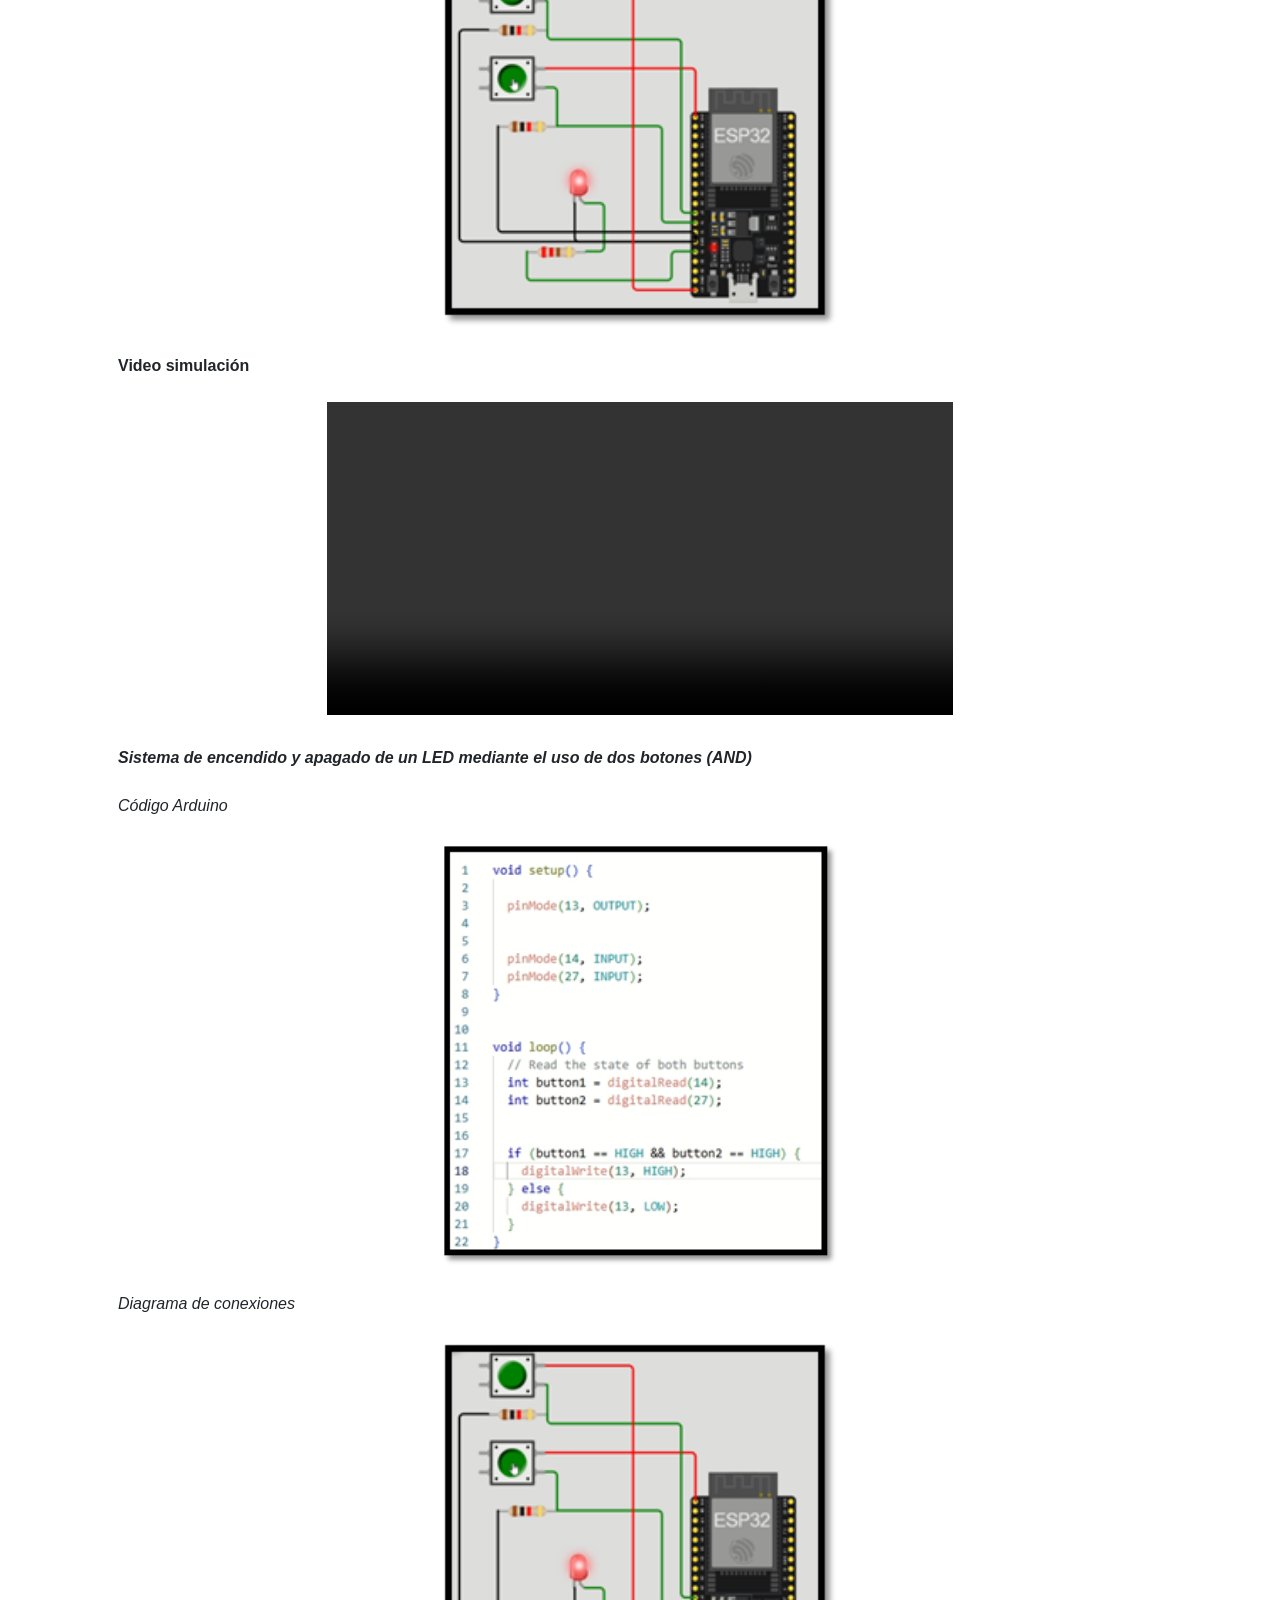
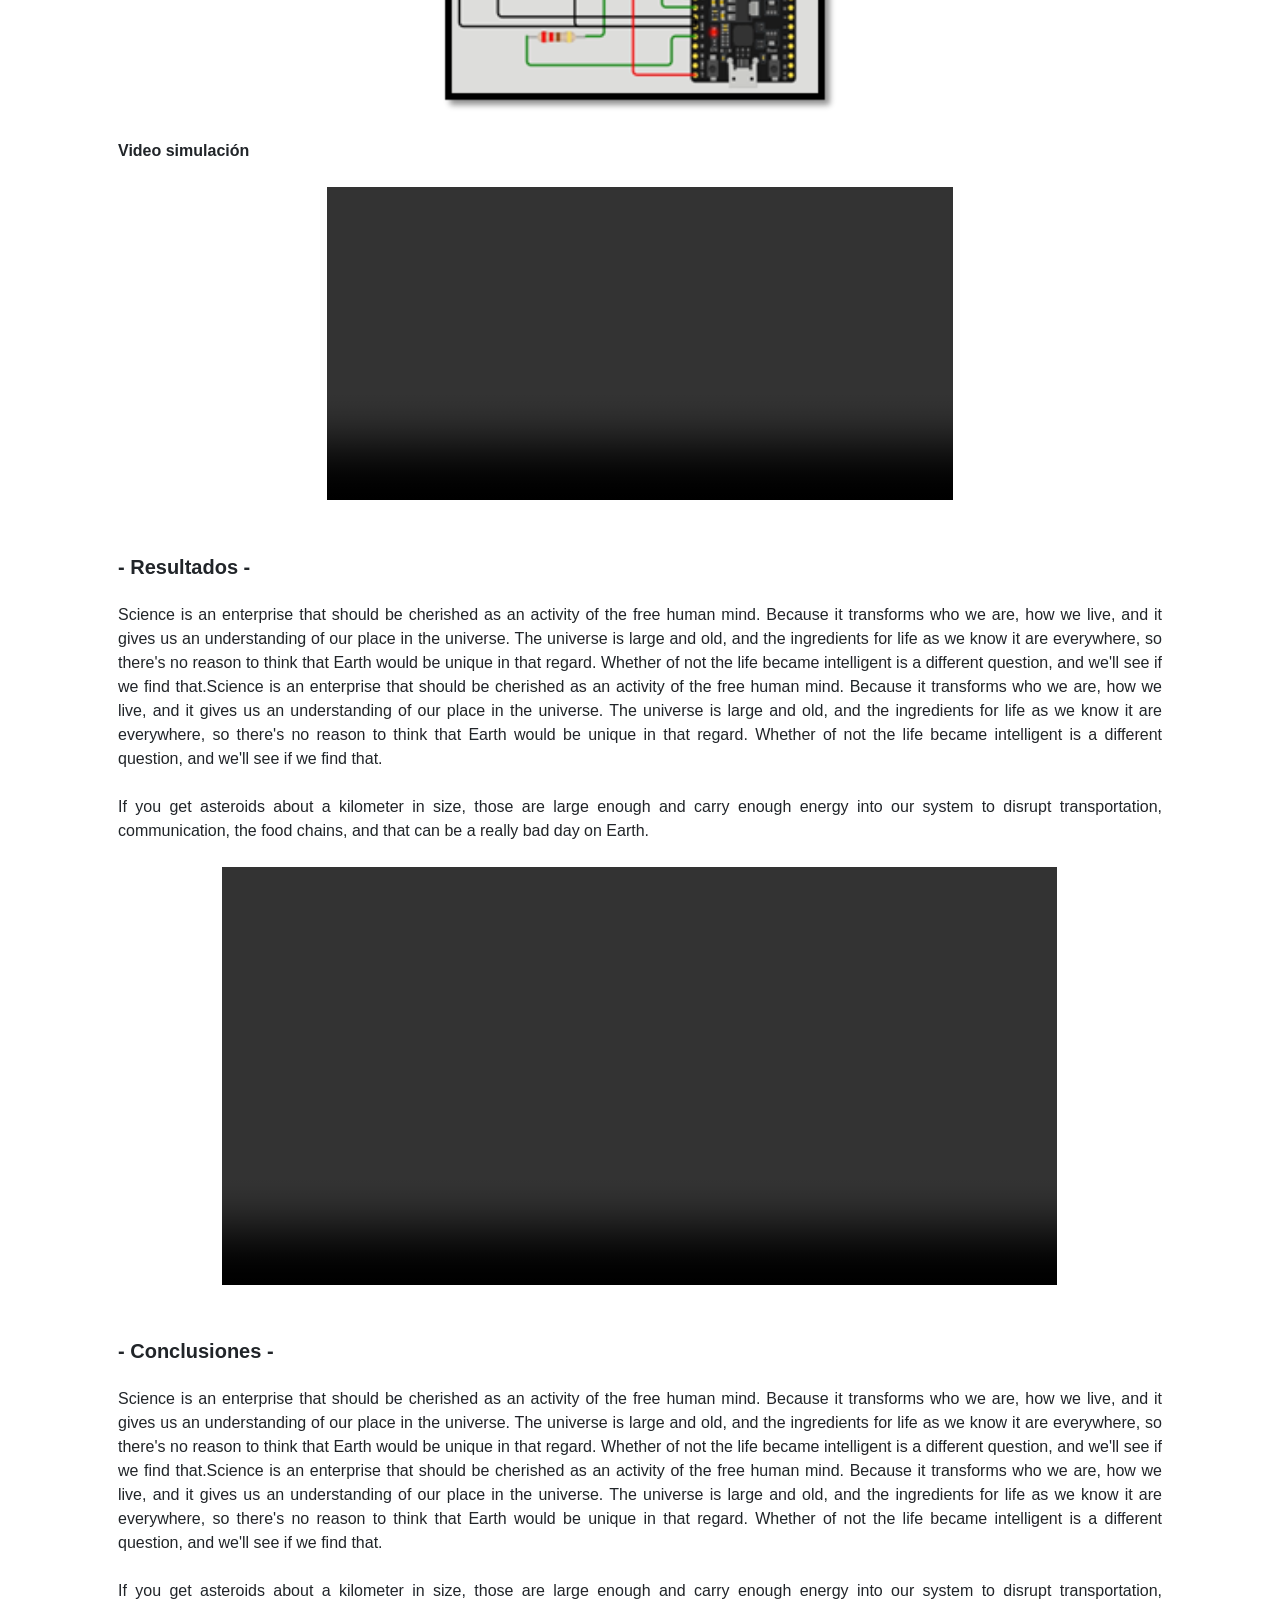
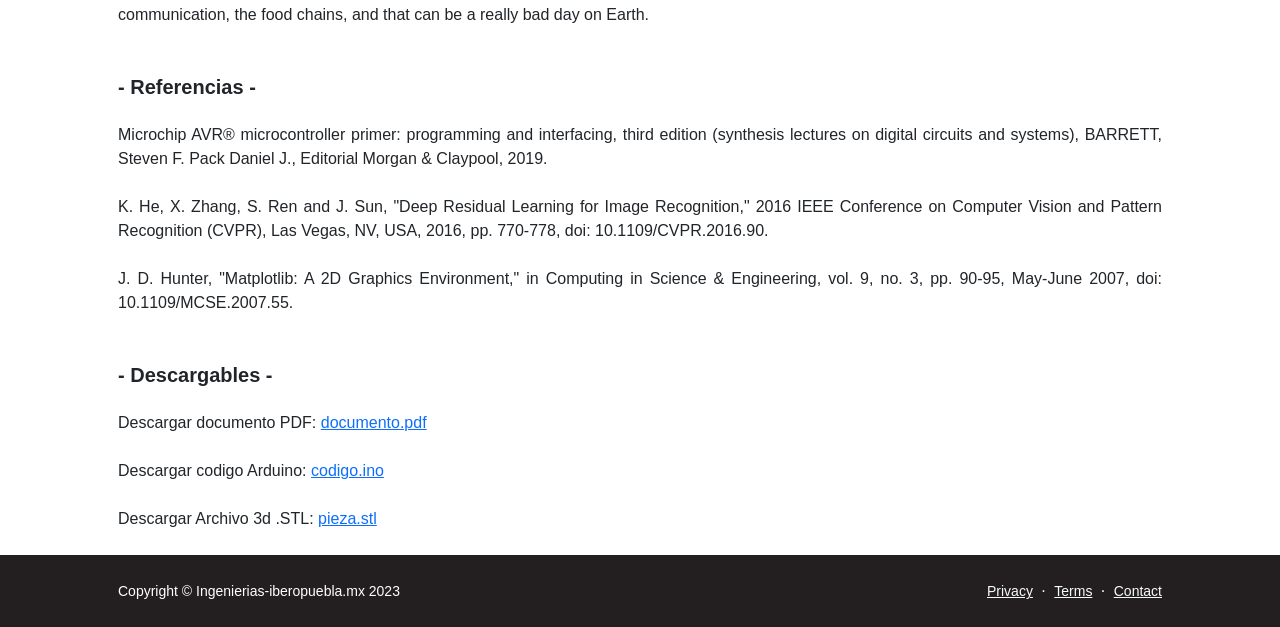
==== commit 5b7bb941: "Update index.html" ====
--- a/Pract1/index.html
+++ b/Pract1/index.html
@@ -160,6 +160,27 @@
                             <source src="video/Pushbutton.mp4" type="video/mp4">
                         </video></p></figure>
 
+                    <!--LED OR-->
+                            <p class="fs-6 mb-4"><b><i>Sistema de encendido y apagado de un LED mediante el uso de dos botones (OR)</i></b></p>
+                            <p class="fs-6 mb-4"><i>Código Arduino</i></p>
+                            <figure class="mb-4" align="center"><img class="img-fluid rounded"  width="400px" src="img/Code_OR.png" alt="..." /></figure>
+                            <p class="fs-6 mb-4"><i>Diagrama de conexiones</i></p>
+                            <figure class="mb-4" align="center"><img class="img-fluid rounded"  width="400px" src="img/LED_OR.png" alt="..." /></figure>
+                            <p class="fs-6 mb-4"><b>Video simulación</b></p>
+                        <figure class="mb-4" align="center"><video width="60%"  controls>
+                            <source src="video/OR.mp4" type="video/mp4">
+                        </video></p></figure>
+
+                    <!--LED AND-->
+                            <p class="fs-6 mb-4"><b><i>Sistema de encendido y apagado de un LED mediante el uso de dos botones (AND)</i></b></p>
+                            <p class="fs-6 mb-4"><i>Código Arduino</i></p>
+                            <figure class="mb-4" align="center"><img class="img-fluid rounded"  width="400px" src="img/Code_AND.png" alt="..." /></figure>
+                            <p class="fs-6 mb-4"><i>Diagrama de conexiones</i></p>
+                            <figure class="mb-4" align="center"><img class="img-fluid rounded"  width="400px" src="img/LED_AND.png" alt="..." /></figure>
+                            <p class="fs-6 mb-4"><b>Video simulación</b></p>
+                        <figure class="mb-4" align="center"><video width="60%"  controls>
+                            <source src="video/AND.mp4" type="video/mp4">
+                        </video></p></figure>
                     
                         <p id="resultados">
                         <h2 class="fw-bolder mb-4 mt-5 fs-5">- Resultados -</h2>
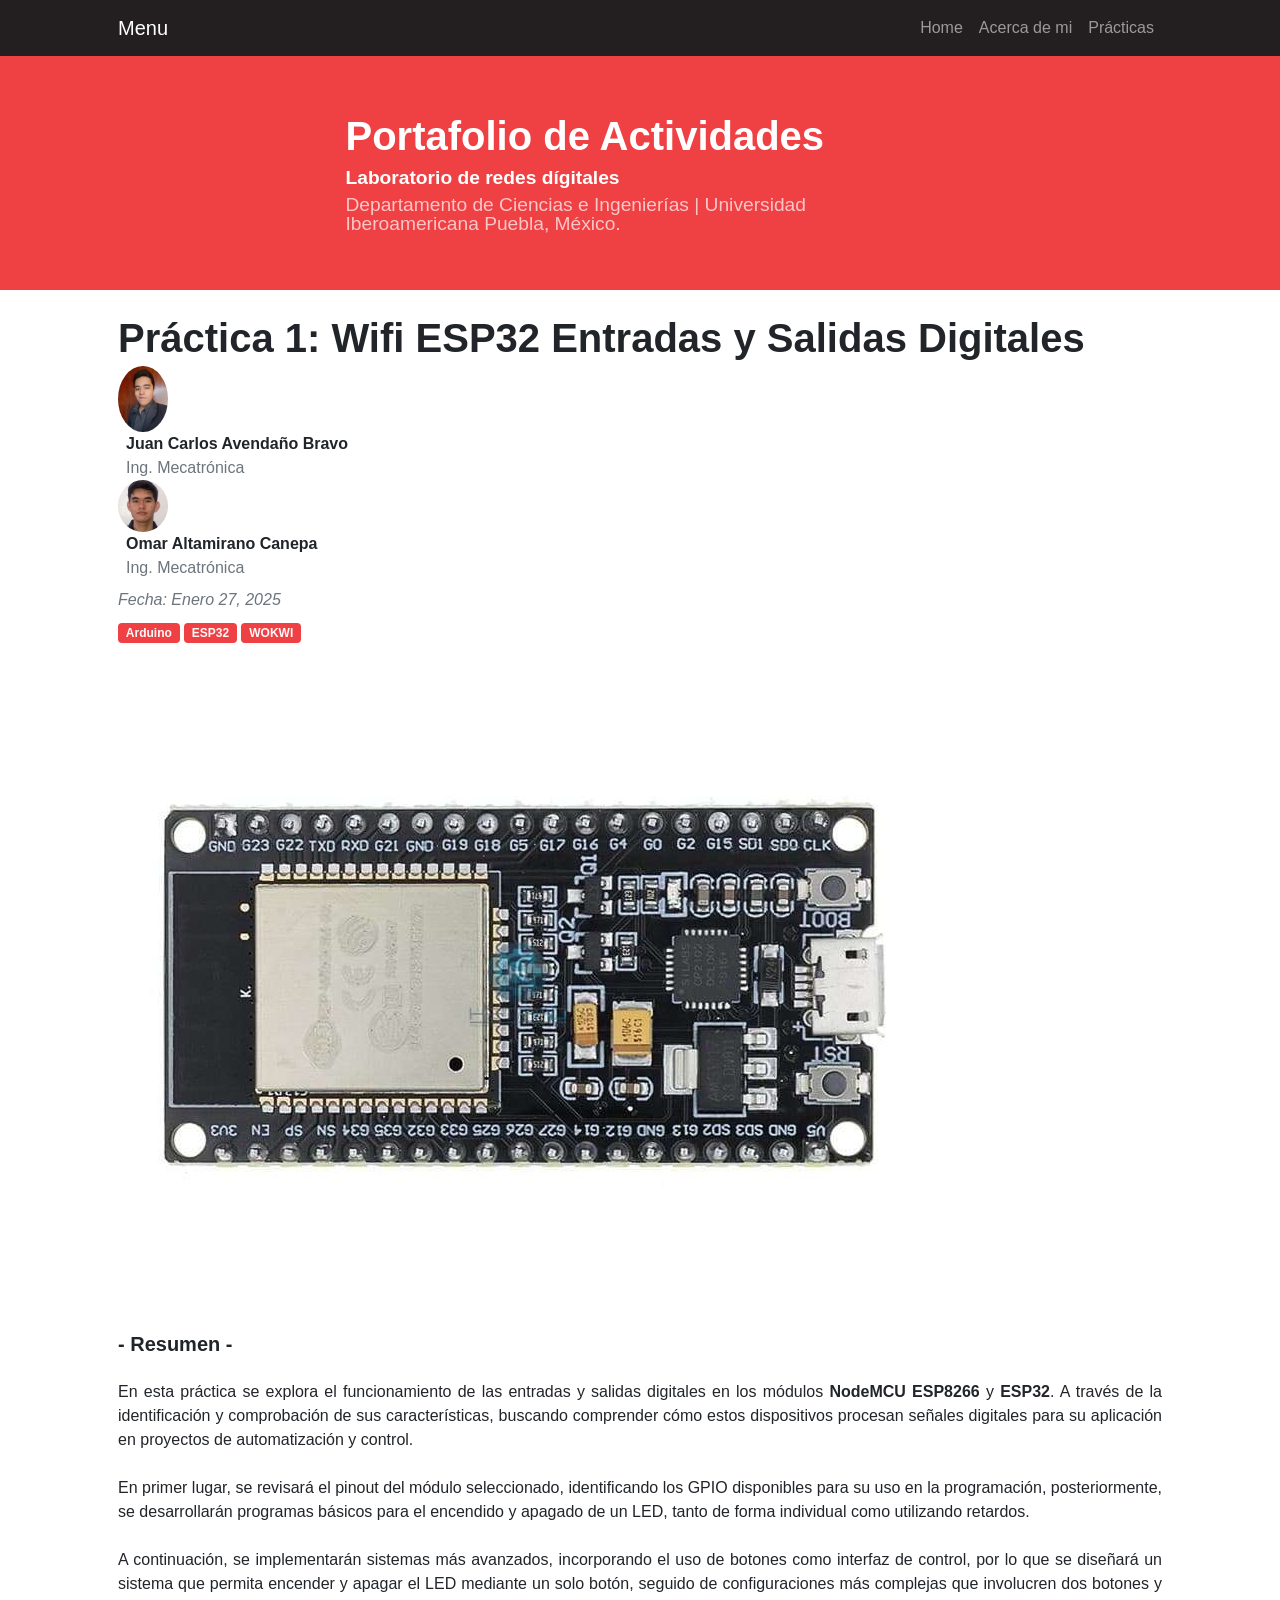
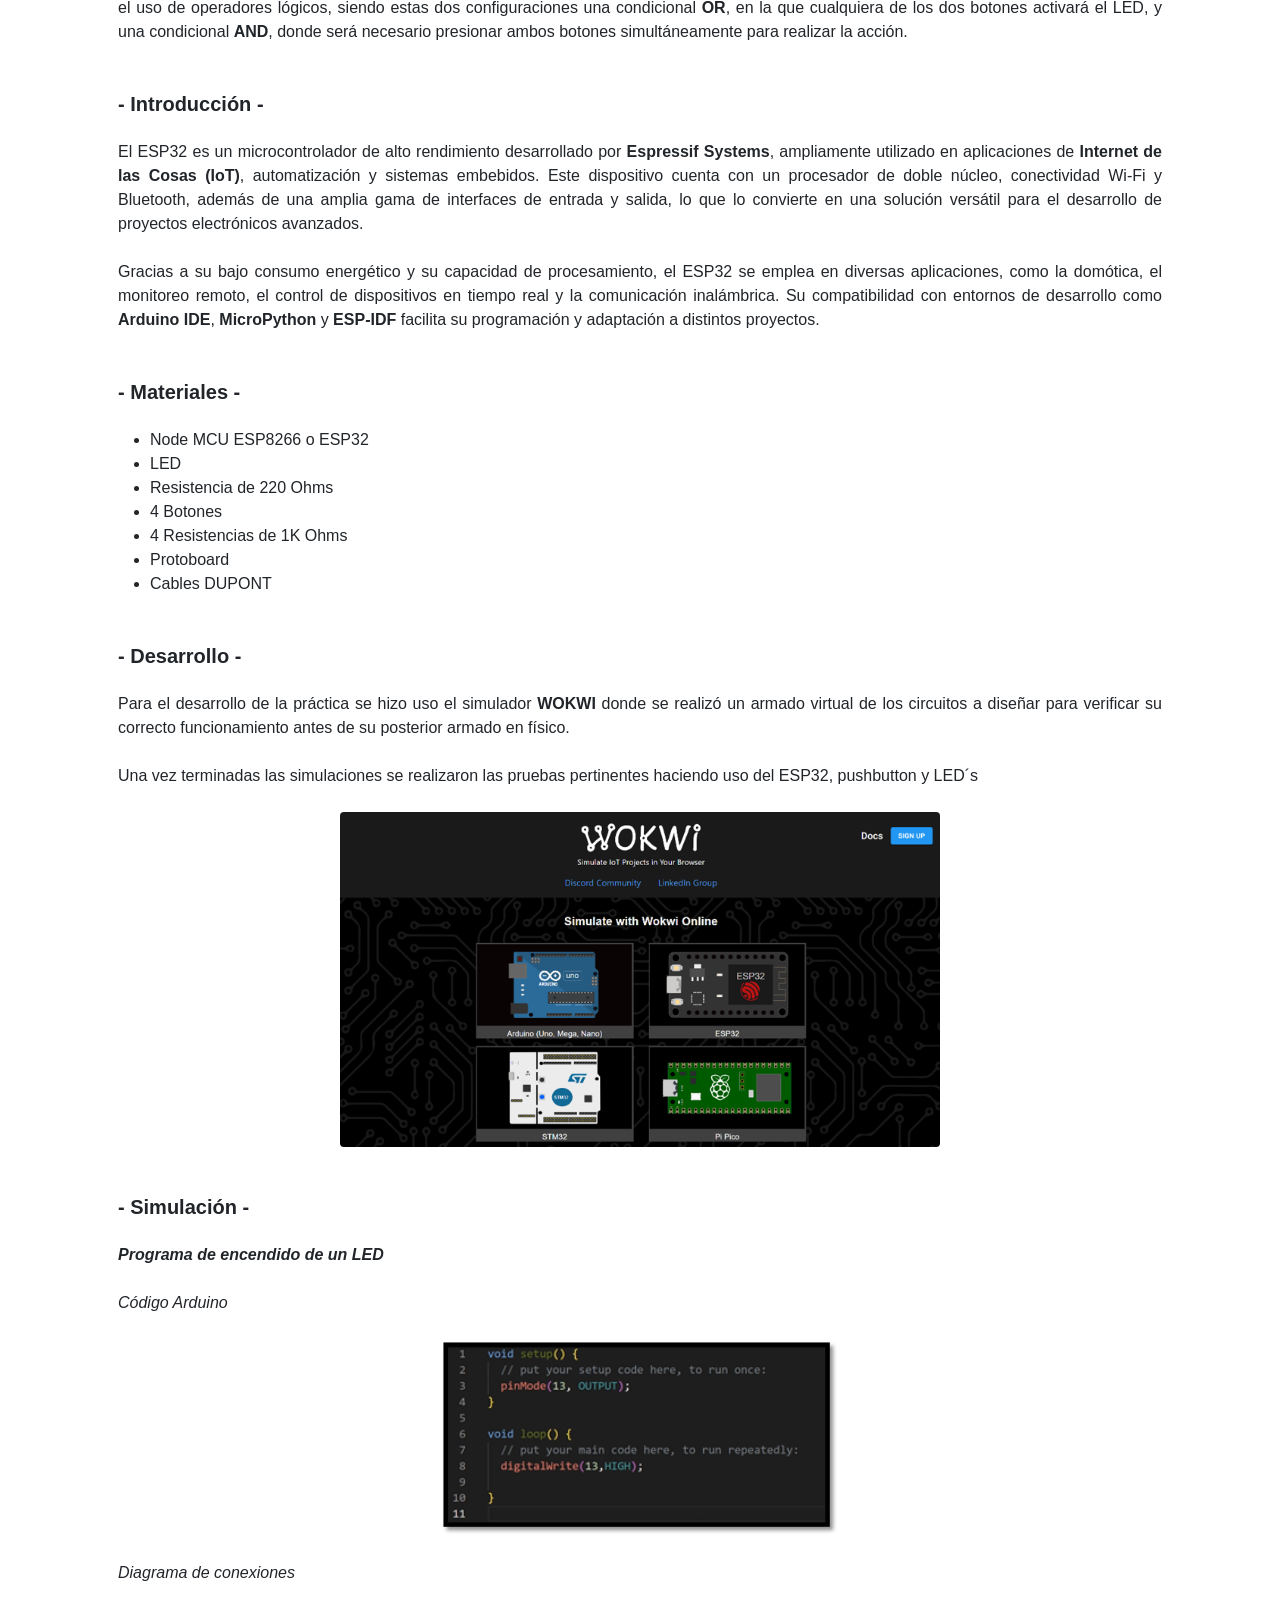
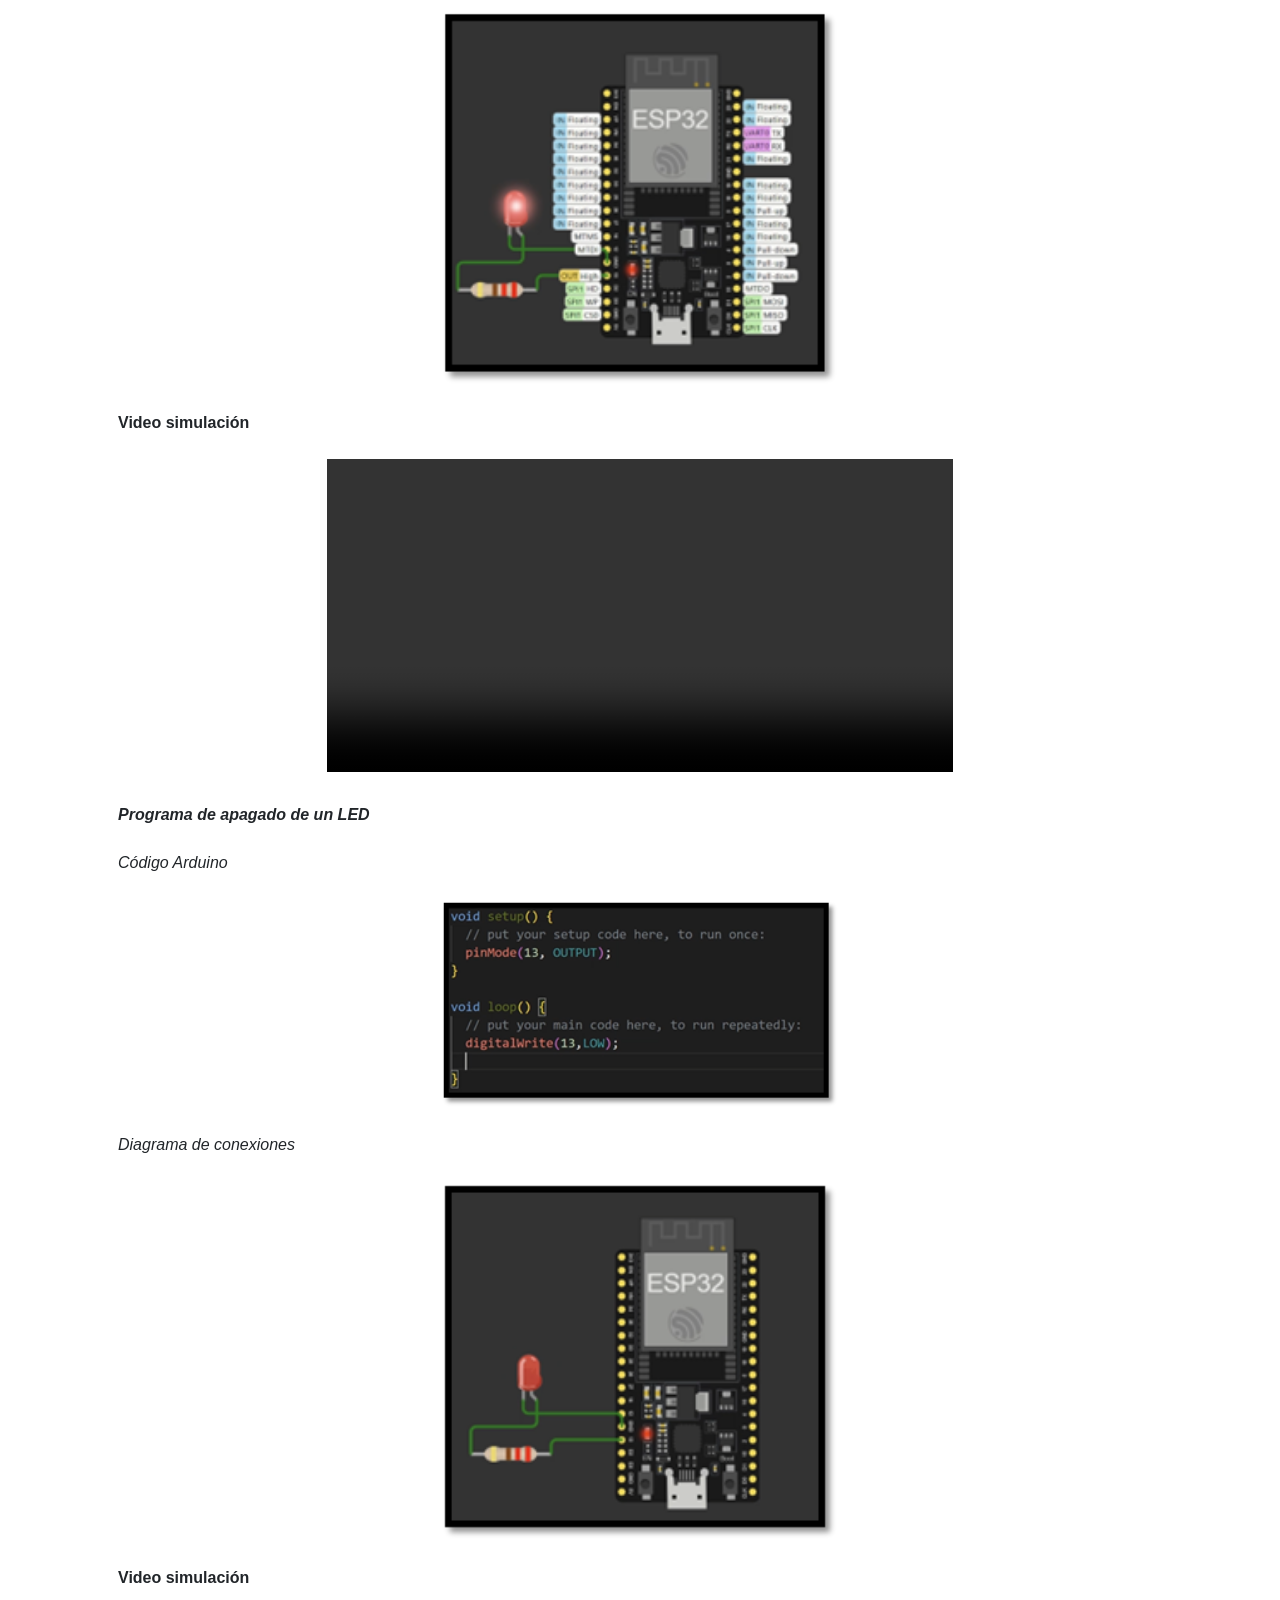
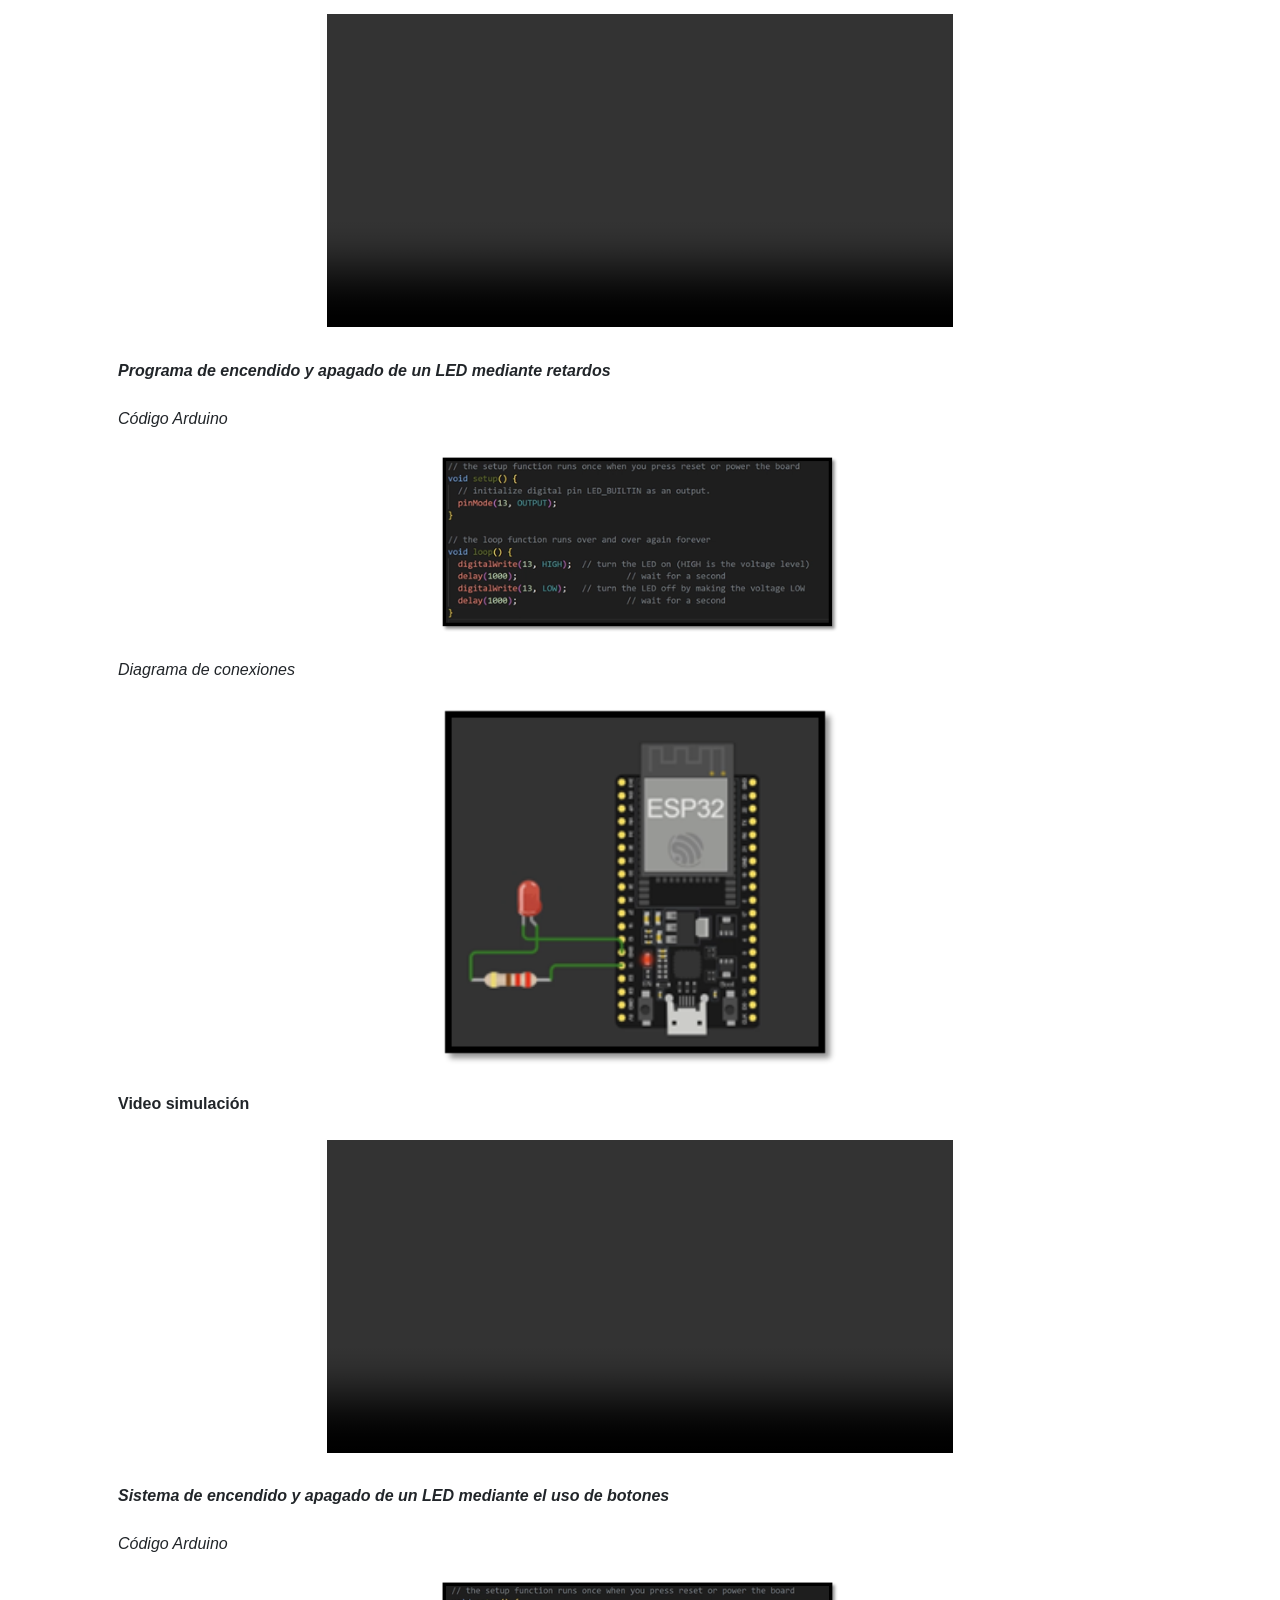
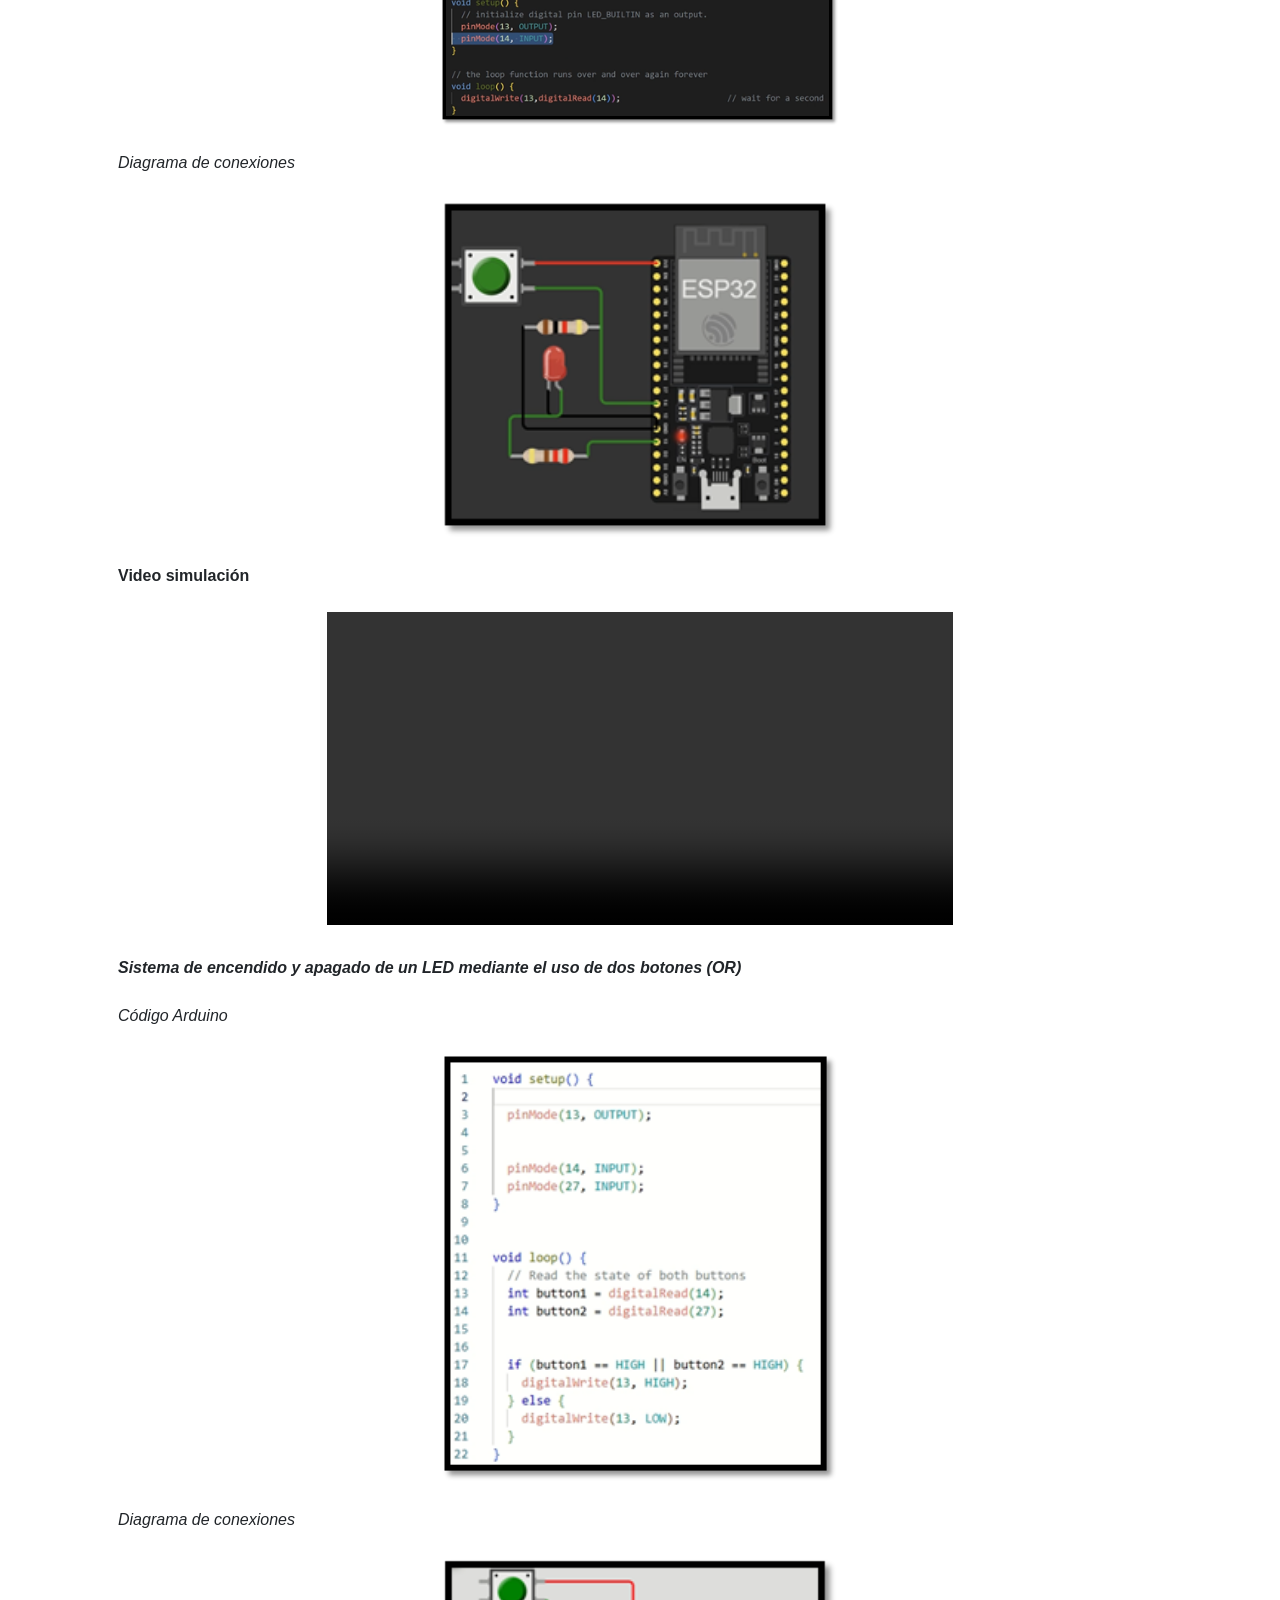
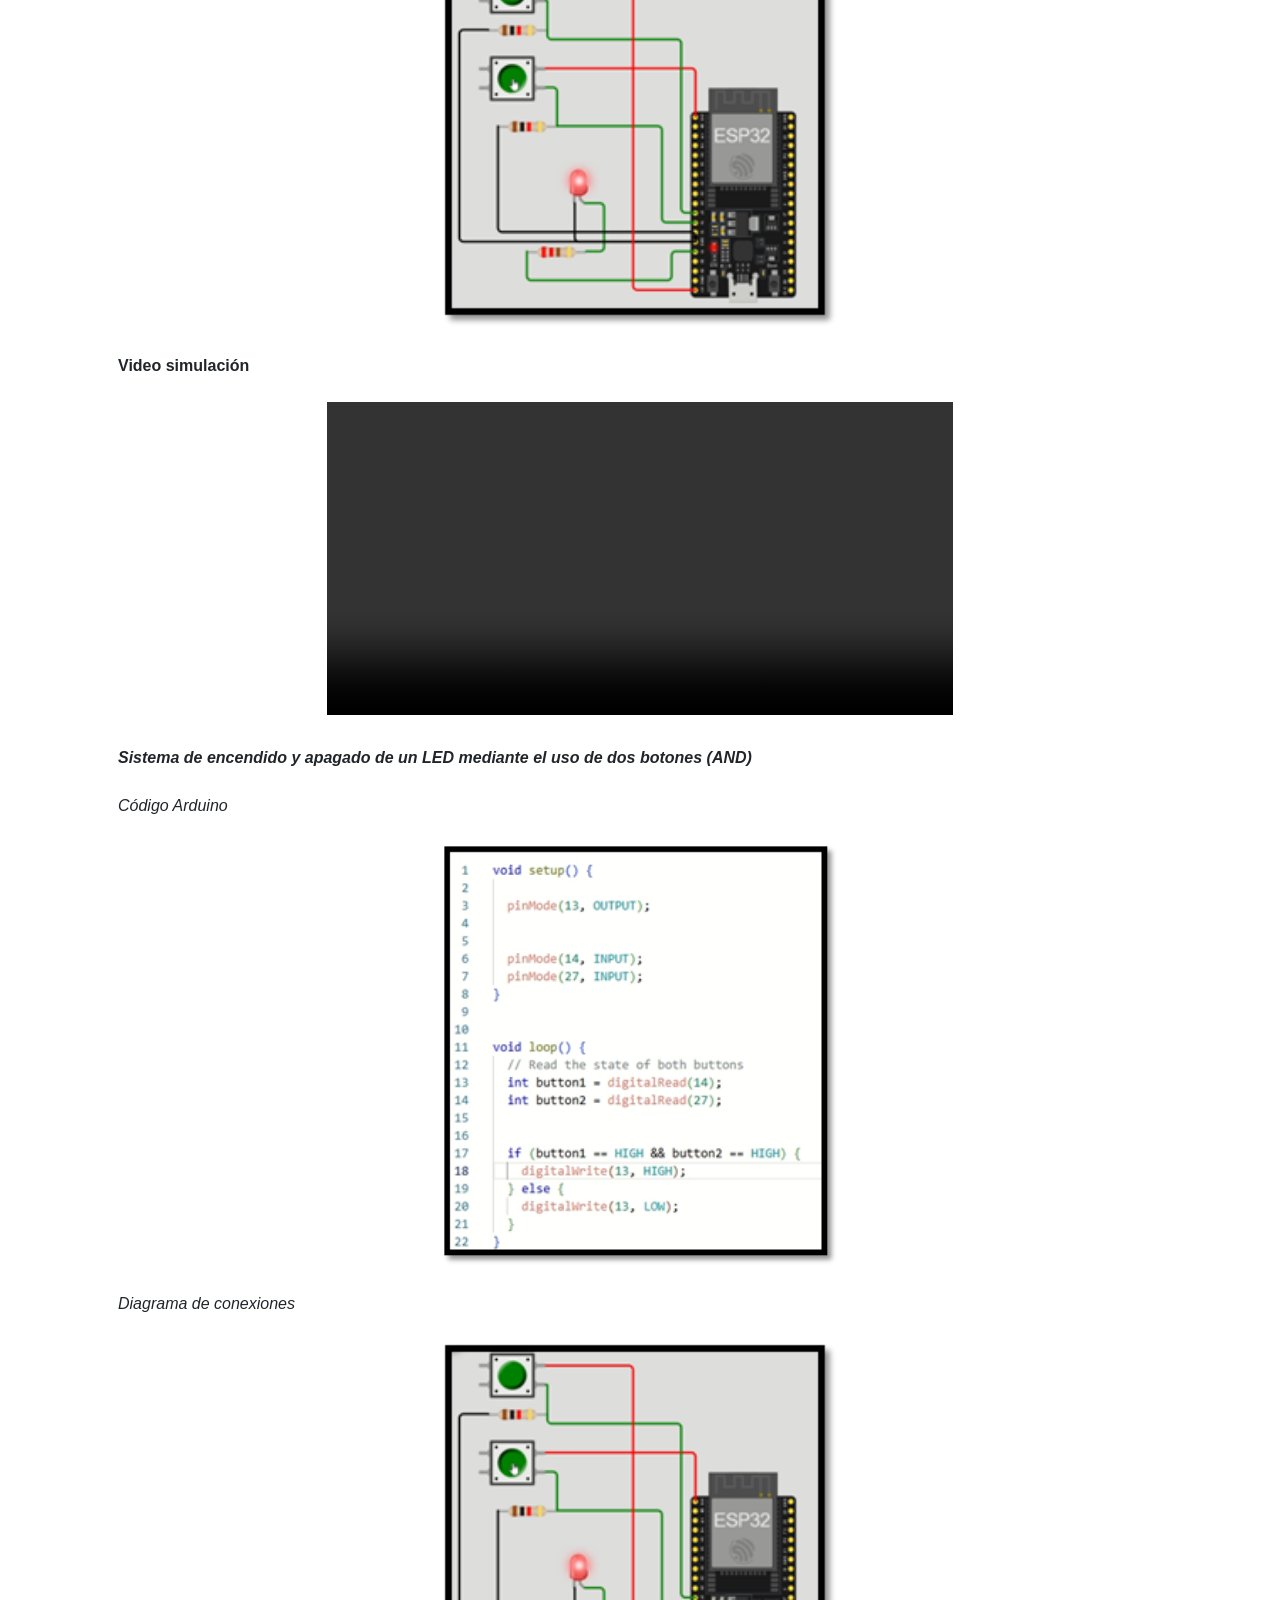
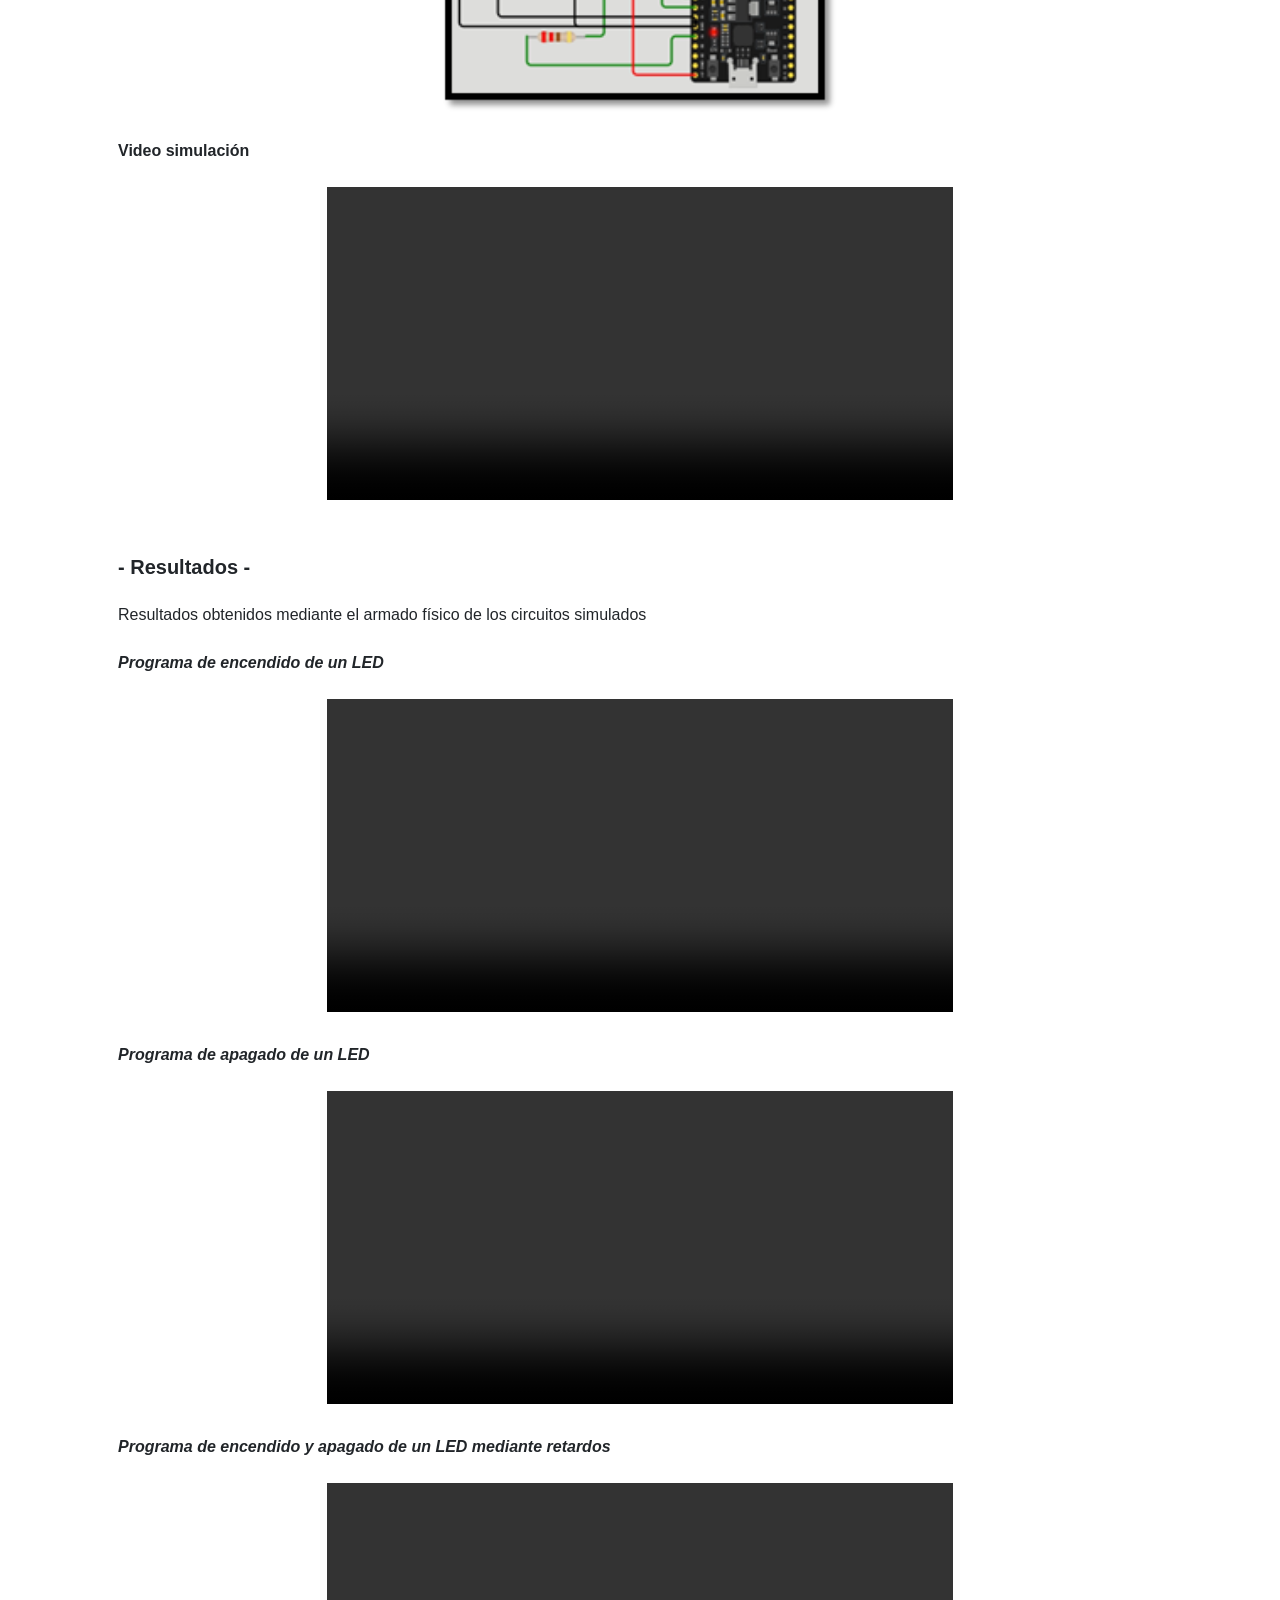
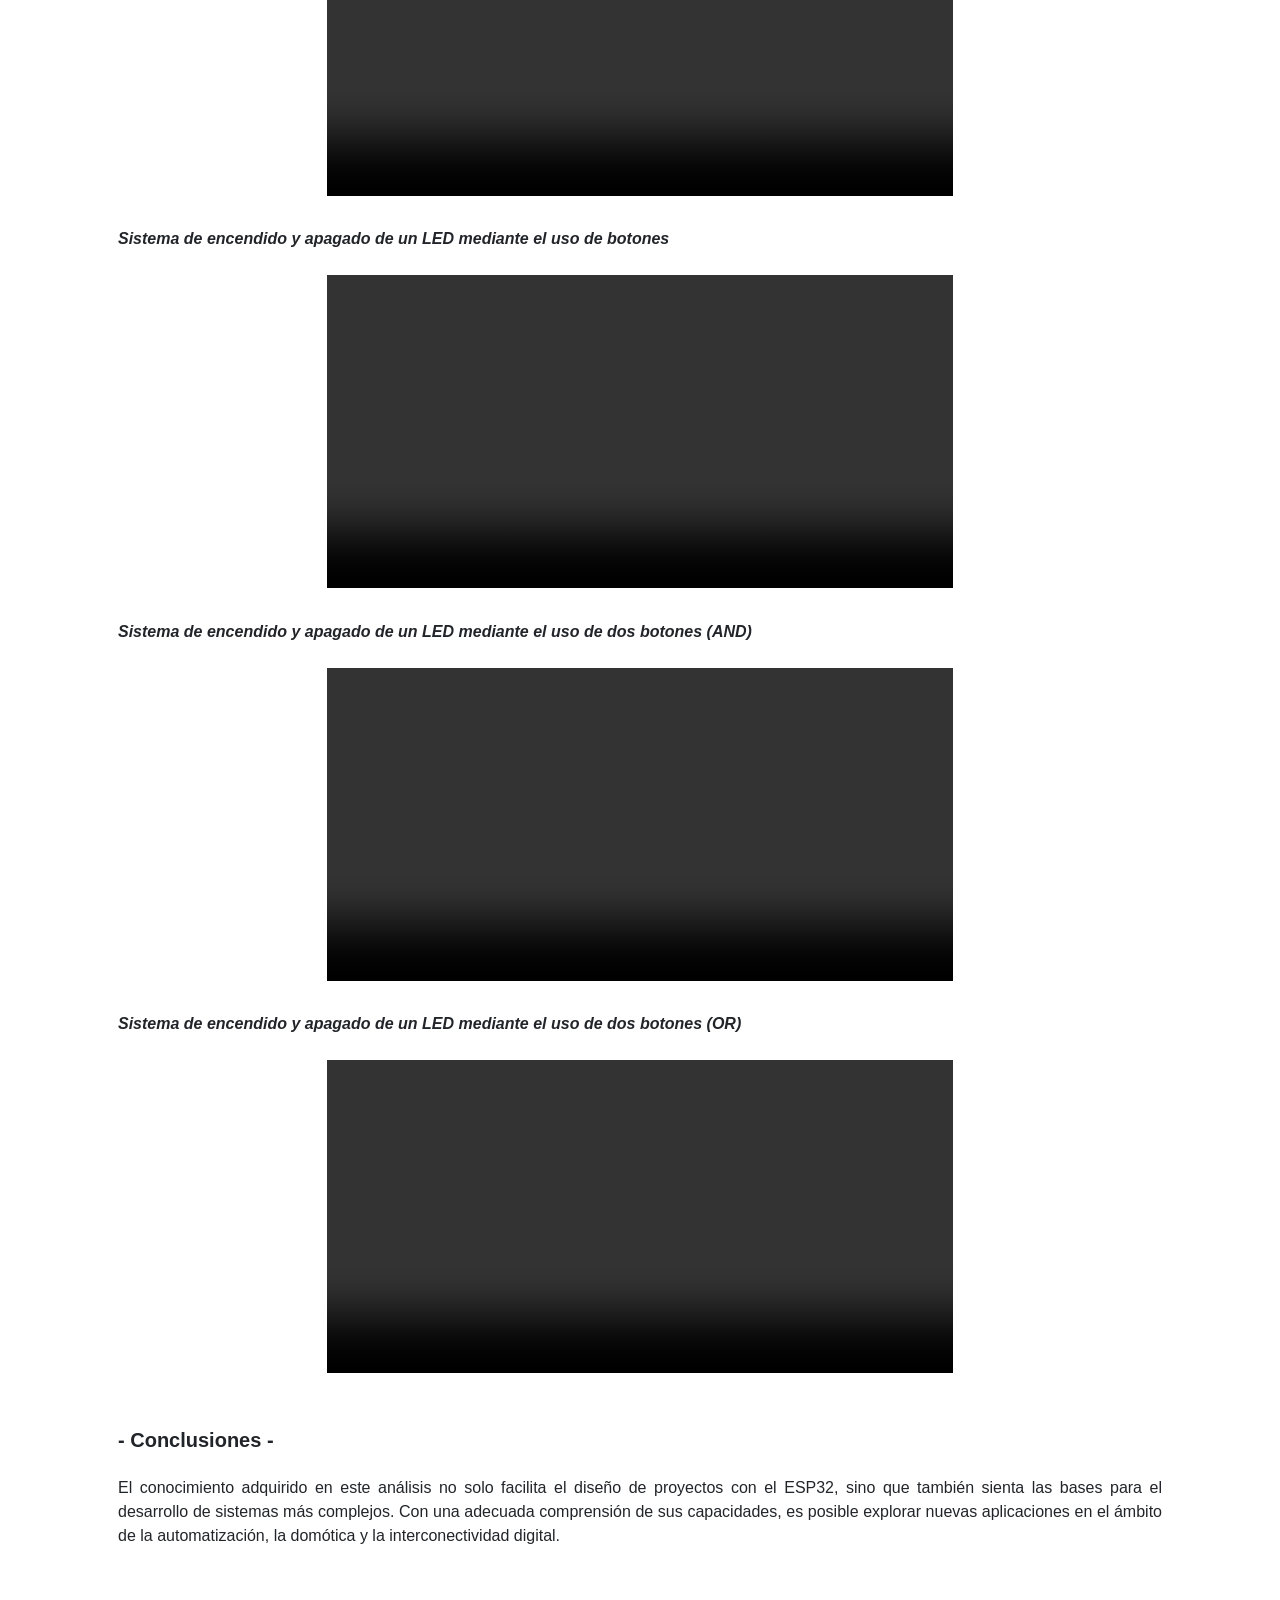
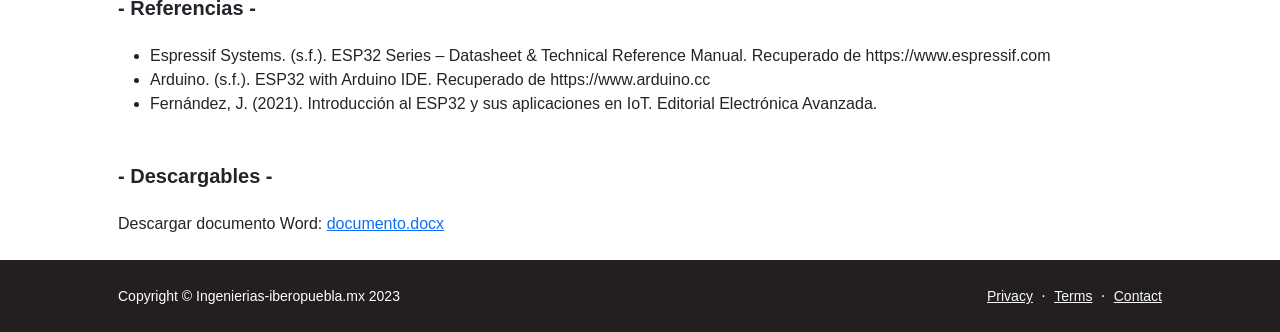
==== commit a85d339c: "Update index.html" ====
--- a/Pract1/index.html
+++ b/Pract1/index.html
@@ -184,29 +184,47 @@
                     
                         <p id="resultados">
                         <h2 class="fw-bolder mb-4 mt-5 fs-5">- Resultados -</h2>
-                        <p class="fs-6 mb-4">Science is an enterprise that should be cherished as an activity of the free human mind. Because it transforms who we are, how we live, and it gives us an understanding of our place in the universe. The universe is large and old, and the ingredients for life as we know it are everywhere, so there's no reason to think that Earth would be unique in that regard. Whether of not the life became intelligent is a different question, and we'll see if we find that.Science is an enterprise that should be cherished as an activity of the free human mind. Because it transforms who we are, how we live, and it gives us an understanding of our place in the universe. The universe is large and old, and the ingredients for life as we know it are everywhere, so there's no reason to think that Earth would be unique in that regard. Whether of not the life became intelligent is a different question, and we'll see if we find that.</p>
-                        <p class="fs-6 mb-4">If you get asteroids about a kilometer in size, those are large enough and carry enough energy into our system to disrupt transportation, communication, the food chains, and that can be a really bad day on Earth.</p>
-                        <figure class="mb-4" align="center"><video width="80%"  controls>
+                        <p class="fs-6 mb-4">Resultados obtenidos mediante el armado físico de los circuitos simulados</p>
+                        <p class="fs-6 mb-4"><b><i>Programa de encendido de un LED</i></b></p>
+                     <figure class="mb-4" align="center"><video width="60%"  controls>
+                            <source src="video/Encendido Led.mp4" type="video/mp4">
+                        </video></p></figure>
+                        <p class="fs-6 mb-4"><b><i>Programa de apagado de un LED</i></b></p>
+                     <figure class="mb-4" align="center"><video width="60%"  controls>
+                            <source src="video/Apagado Led.mp4" type="video/mp4">
+                        </video></p></figure>
+                        <p class="fs-6 mb-4"><b><i>Programa de encendido y apagado de un LED mediante retardos</i></b></p>
+                     <figure class="mb-4" align="center"><video width="60%"  controls>
+                            <source src="video/Parpadeo.mp4" type="video/mp4">
+                        </video></p></figure>
+                        <p class="fs-6 mb-4"><b><i>Sistema de encendido y apagado de un LED mediante el uso de botones</i></b></p>
+                     <figure class="mb-4" align="center"><video width="60%"  controls>
+                            <source src="video/Button.mp4" type="video/mp4">
+                        </video></p></figure>
+                        <p class="fs-6 mb-4"><b><i>Sistema de encendido y apagado de un LED mediante el uso de dos botones (AND)</i></b></p>
+                     <figure class="mb-4" align="center"><video width="60%"  controls>
+                            <source src="video/AND.mp4" type="video/mp4">
+                        </video></p></figure>
+                        <p class="fs-6 mb-4"><b><i>Sistema de encendido y apagado de un LED mediante el uso de dos botones (OR)</i></b></p>
+                        <figure class="mb-4" align="center"><video width="60%"  controls>
                             <source src="video/Robot.mp4" type="video/mp4">
                         </video></p></figure>
 
                         <p id="conclusiones">
                         <h2 class="fw-bolder mb-4 mt-5 fs-5">- Conclusiones -</h2>
-                        <p class="fs-6 mb-4">Science is an enterprise that should be cherished as an activity of the free human mind. Because it transforms who we are, how we live, and it gives us an understanding of our place in the universe. The universe is large and old, and the ingredients for life as we know it are everywhere, so there's no reason to think that Earth would be unique in that regard. Whether of not the life became intelligent is a different question, and we'll see if we find that.Science is an enterprise that should be cherished as an activity of the free human mind. Because it transforms who we are, how we live, and it gives us an understanding of our place in the universe. The universe is large and old, and the ingredients for life as we know it are everywhere, so there's no reason to think that Earth would be unique in that regard. Whether of not the life became intelligent is a different question, and we'll see if we find that.</p>
-                        <p class="fs-6 mb-4">If you get asteroids about a kilometer in size, those are large enough and carry enough energy into our system to disrupt transportation, communication, the food chains, and that can be a really bad day on Earth.</p>
-                        
+                        <p class="fs-6 mb-4">El conocimiento adquirido en este análisis no solo facilita el diseño de proyectos con el ESP32, sino que también sienta las bases para el desarrollo de sistemas más complejos. Con una adecuada comprensión de sus capacidades, es posible explorar nuevas aplicaciones en el ámbito de la automatización, la domótica y la interconectividad digital.</p>
 
                         <p id="referencias">
                         <h2 class="fw-bolder mb-4 mt-5 fs-5">- Referencias -</h2>
-                        <p class="fs-6 mb-4">Microchip AVR® microcontroller primer: programming and interfacing, third edition (synthesis lectures on digital circuits and systems), BARRETT, Steven F. Pack Daniel J., Editorial Morgan & Claypool, 2019.</p>
-                        <p class="fs-6 mb-4">K. He, X. Zhang, S. Ren and J. Sun, "Deep Residual Learning for Image Recognition," 2016 IEEE Conference on Computer Vision and Pattern Recognition (CVPR), Las Vegas, NV, USA, 2016, pp. 770-778, doi: 10.1109/CVPR.2016.90.</p>
-                        <p class="fs-6 mb-4">J. D. Hunter, "Matplotlib: A 2D Graphics Environment," in Computing in Science & Engineering, vol. 9, no. 3, pp. 90-95, May-June 2007, doi: 10.1109/MCSE.2007.55.</p>
+                        <ul>
+                                <li>Espressif Systems. (s.f.). ESP32 Series – Datasheet & Technical Reference Manual. Recuperado de https://www.espressif.com</li>
+                                <li>Arduino. (s.f.). ESP32 with Arduino IDE. Recuperado de https://www.arduino.cc</li>
+                                <li>Fernández, J. (2021). Introducción al ESP32 y sus aplicaciones en IoT. Editorial Electrónica Avanzada.</li>
+                            </ul>
                         
                         <p id="descargables">
                         <h2 class="fw-bolder mb-4 mt-5 fs-5">- Descargables -</h2>
-                        <p class="fs-6 mb-4">Descargar documento PDF: <a href="files/Documento.pdf">documento.pdf</a> </p>
-                        <p class="fs-6 mb-4">Descargar codigo Arduino: <a href="files/Ejemplo_arduino_bluetooth.ino">codigo.ino</a> </p>
-                        <p class="fs-6 mb-4">Descargar Archivo 3d .STL: <a href="files/Pieza_3D.STL">pieza.stl</a> </p>
+                        <p class="fs-6 mb-4">Descargar documento Word: <a href="files/Reporte 1_Wifi ESP32_Juan Carlos Avendaño.docx">documento.docx</a> </p>
 
                 </div>
             </section>
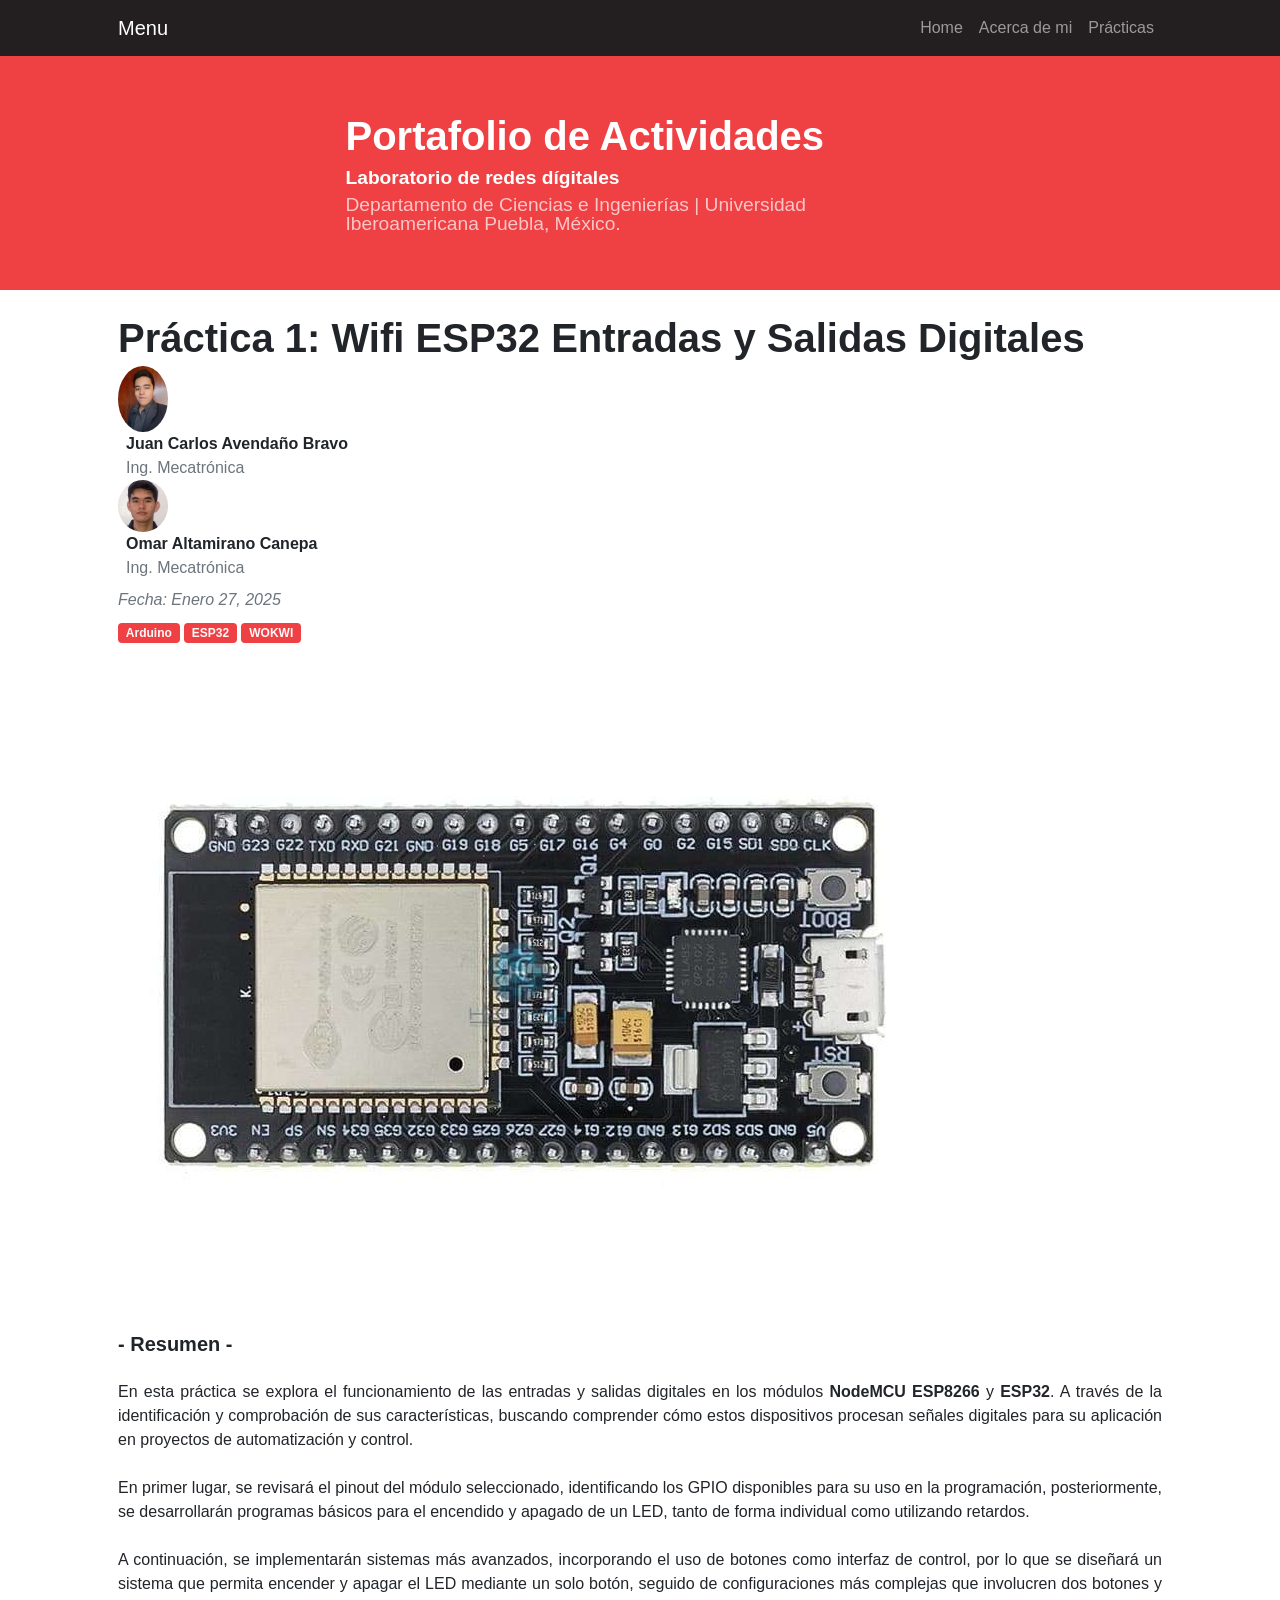
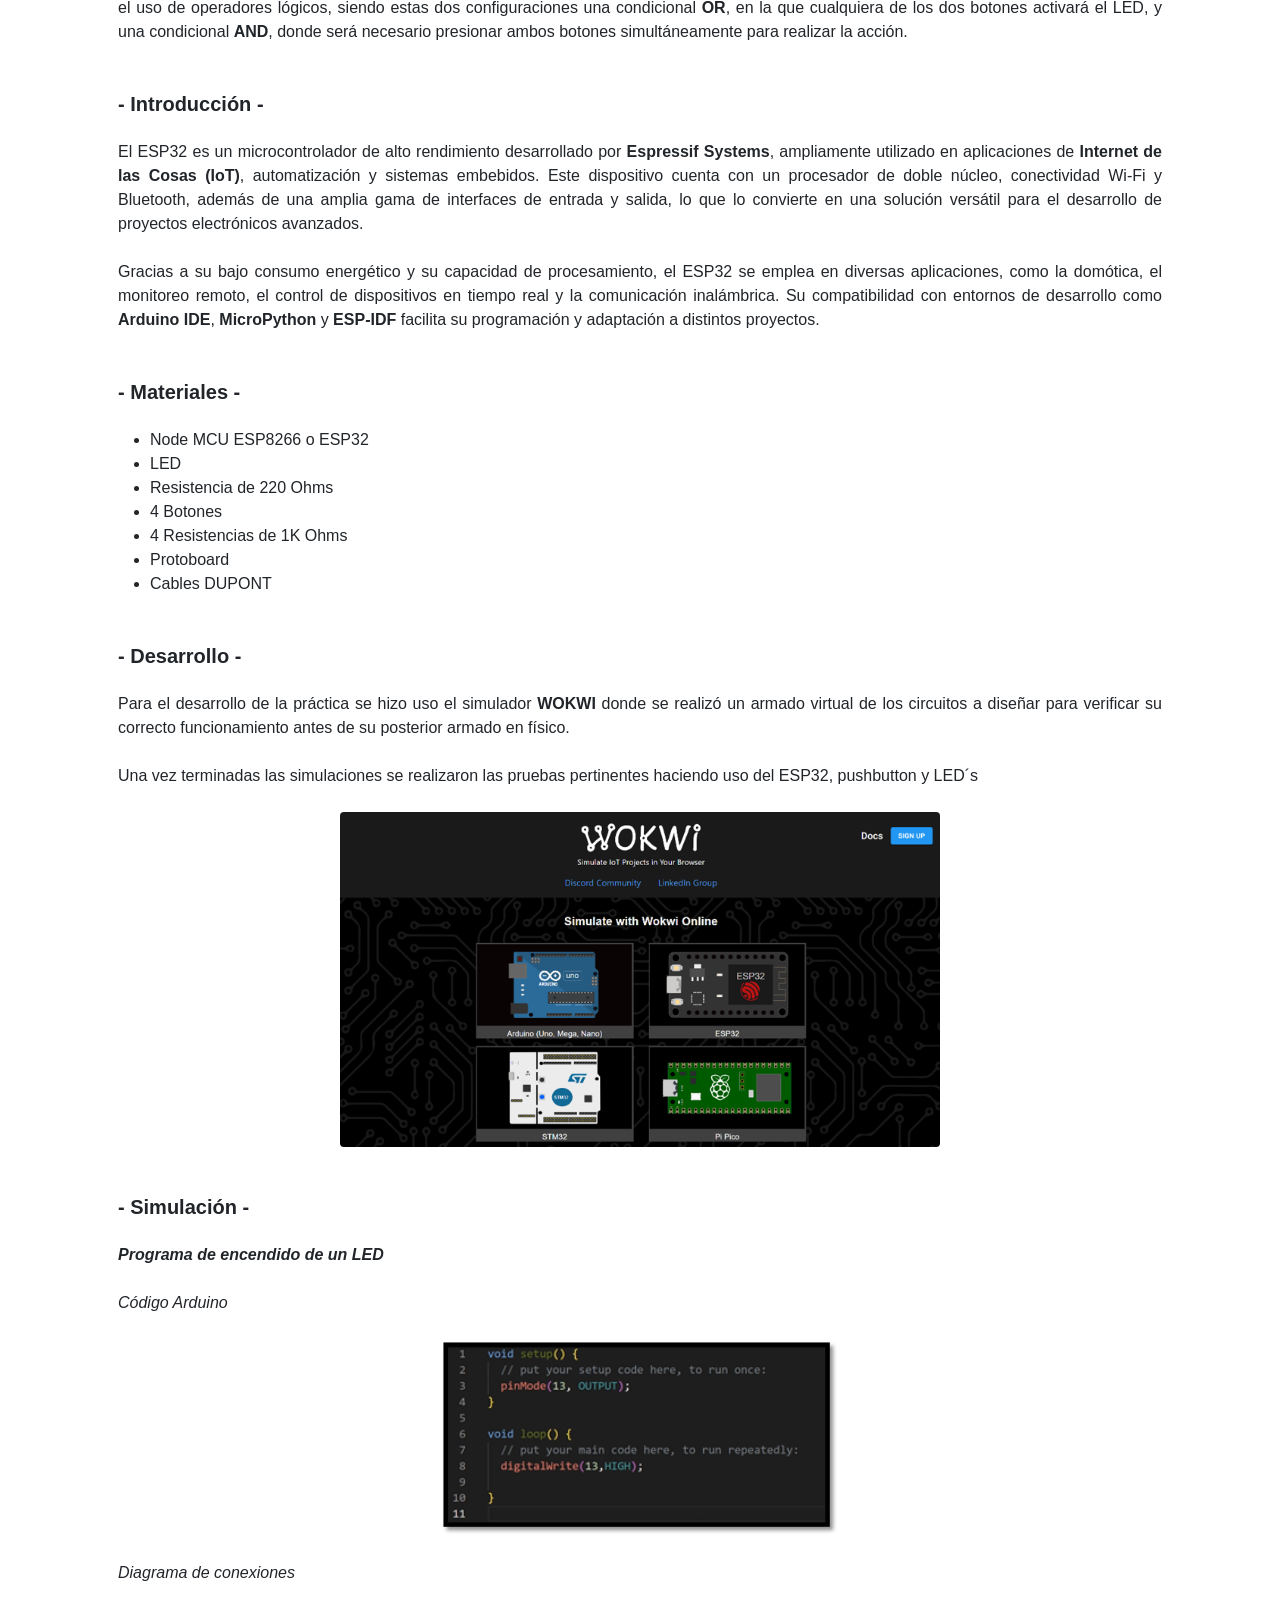
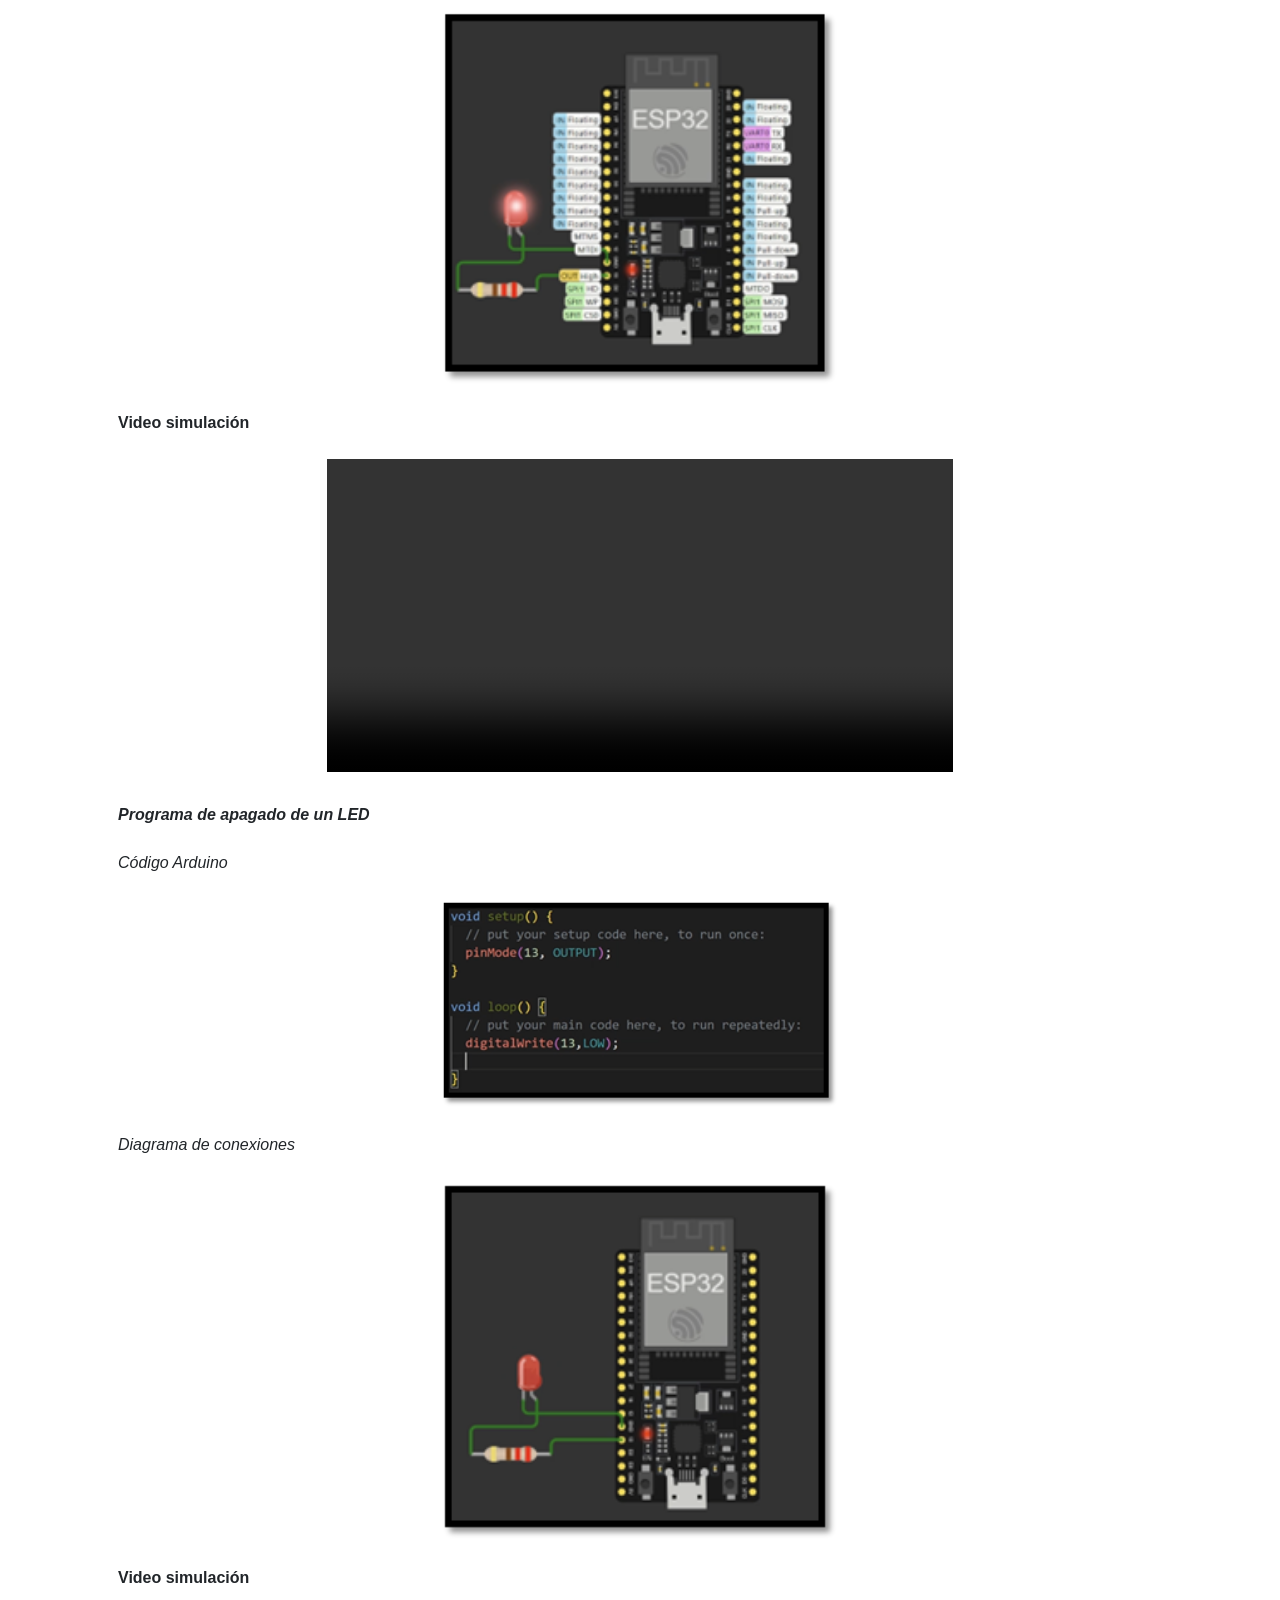
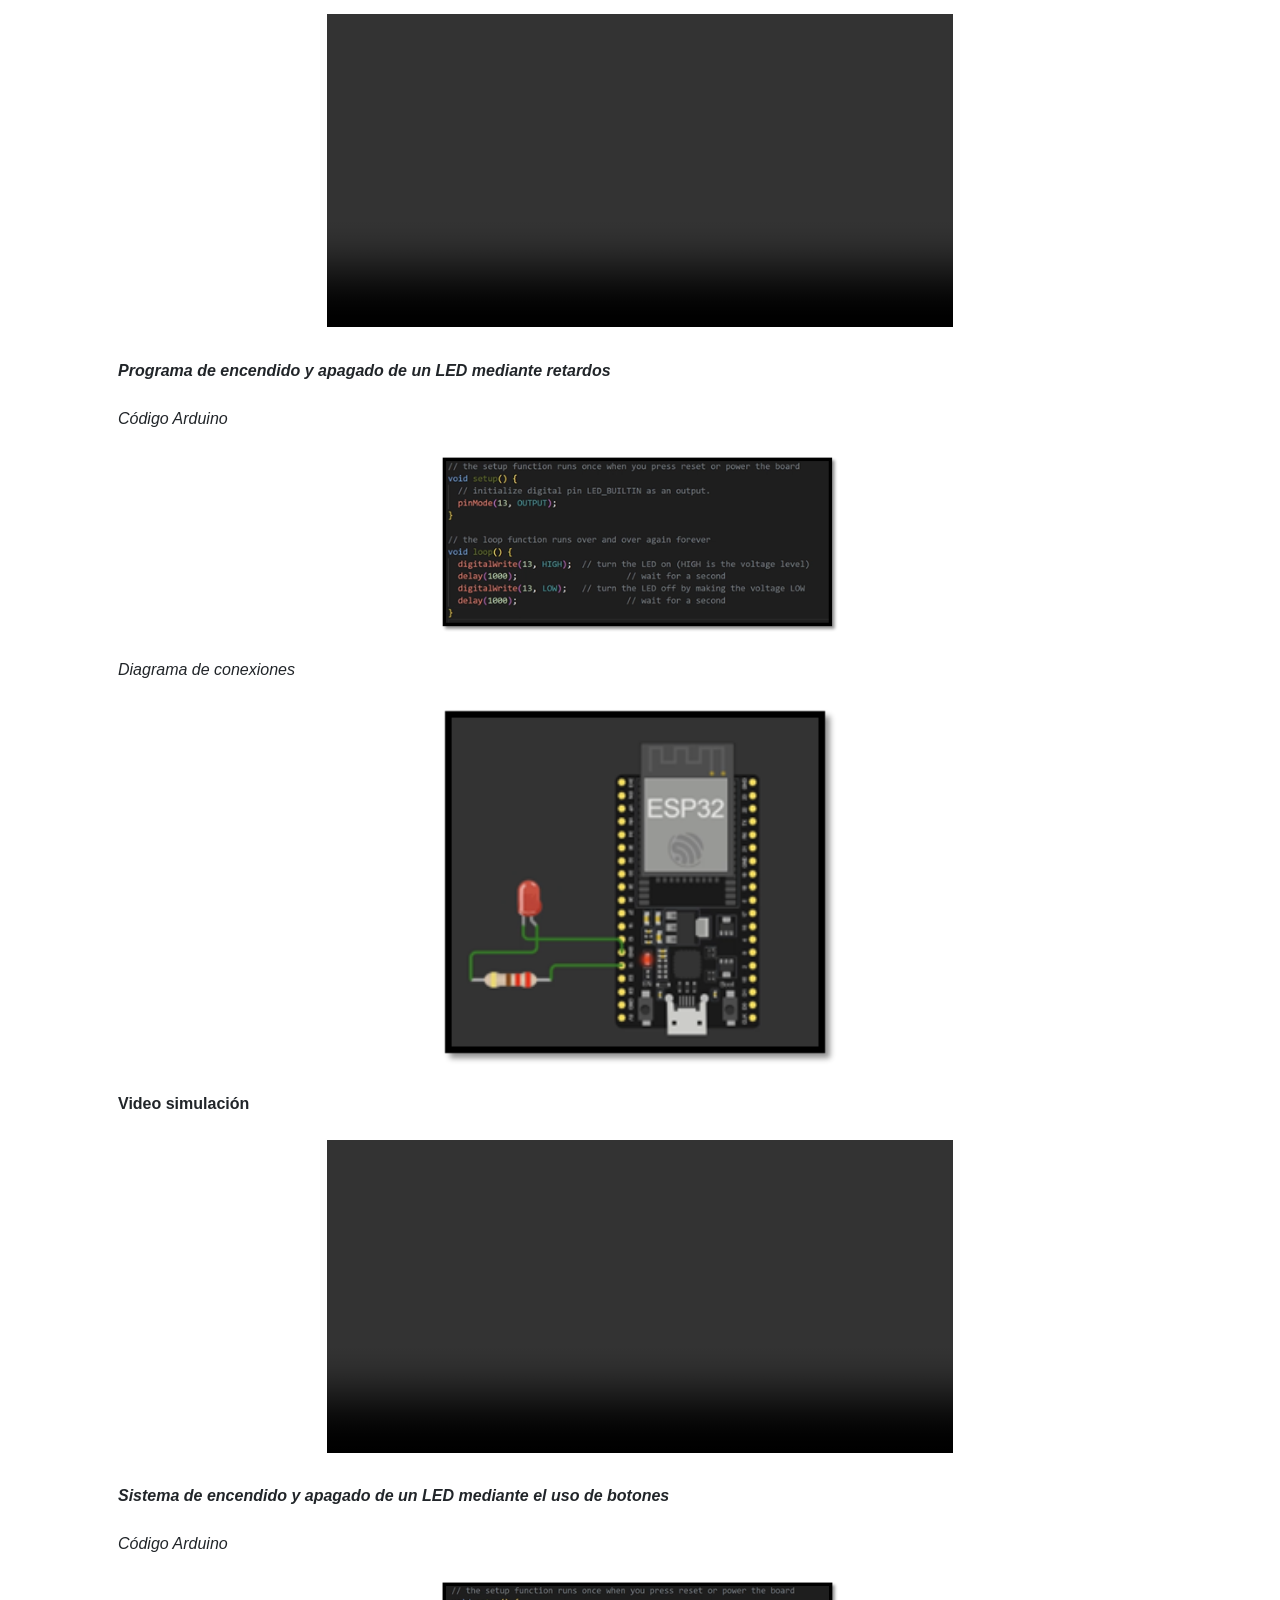
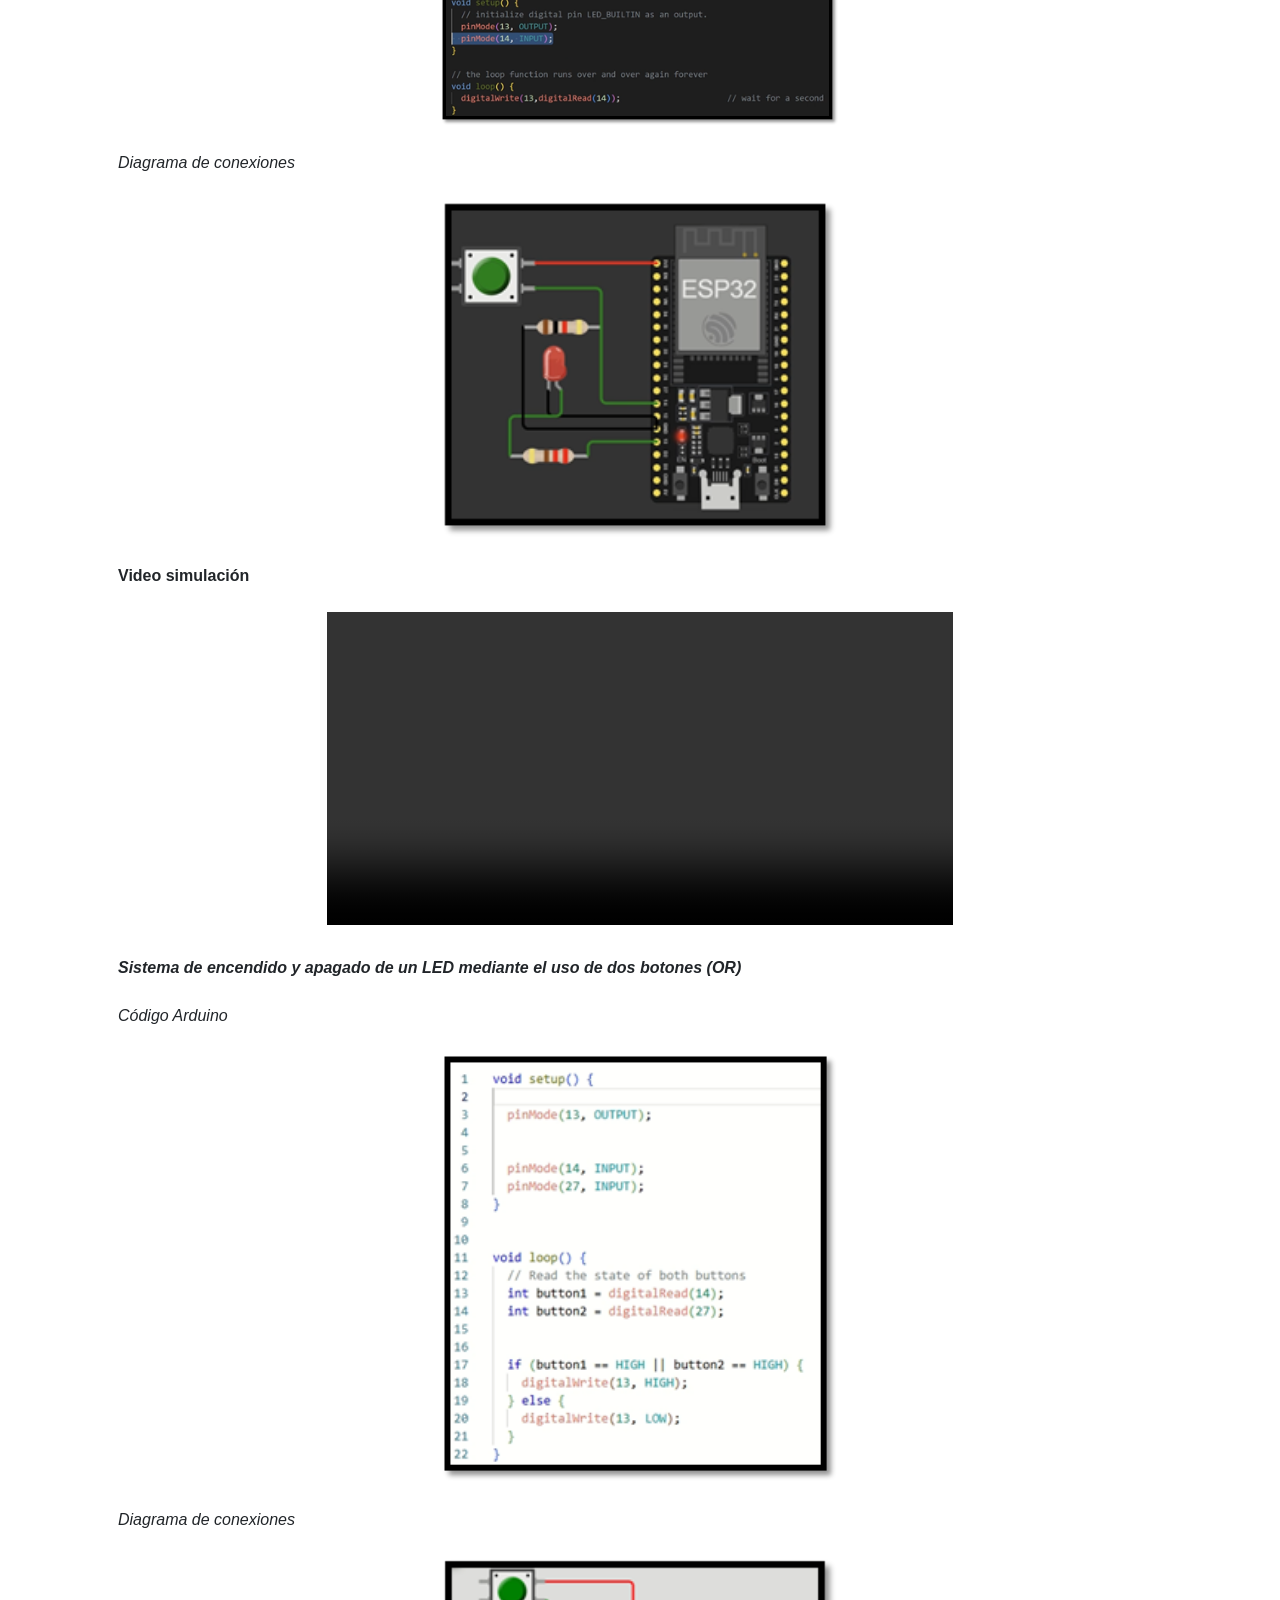
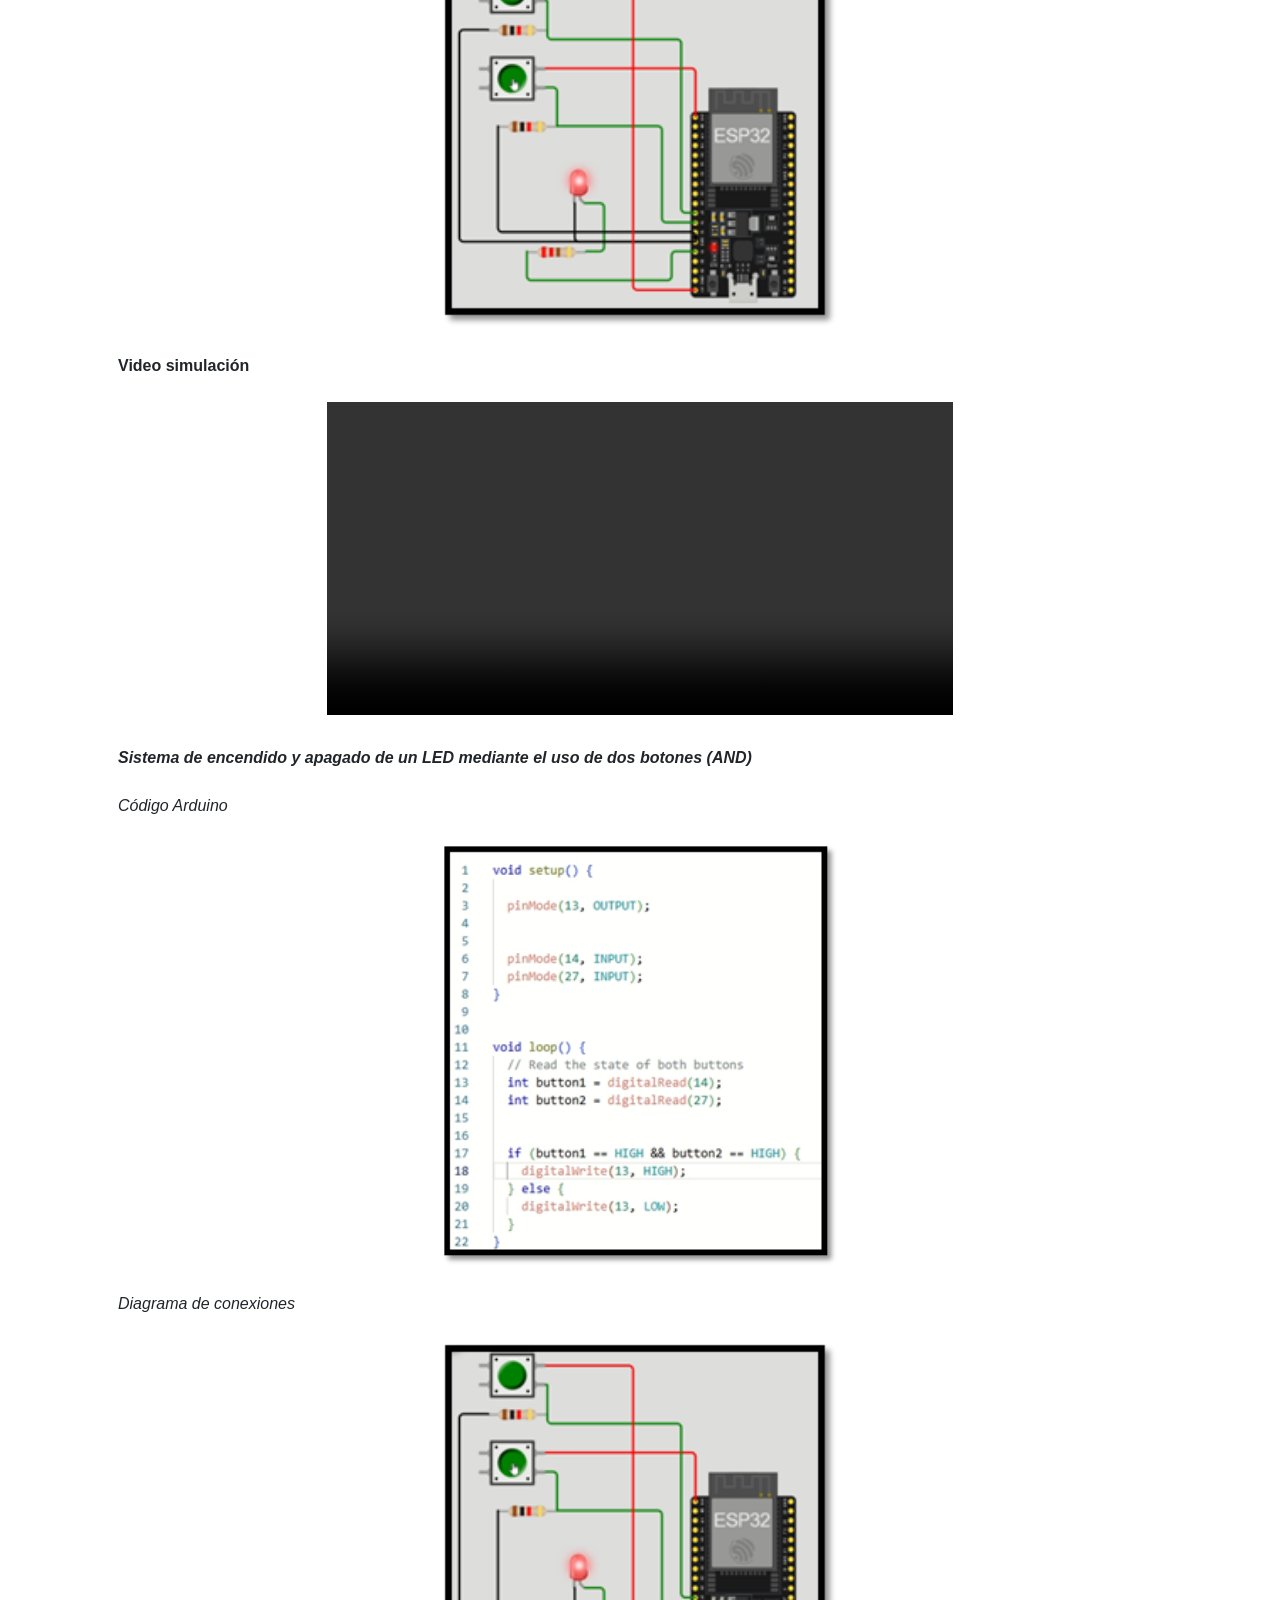
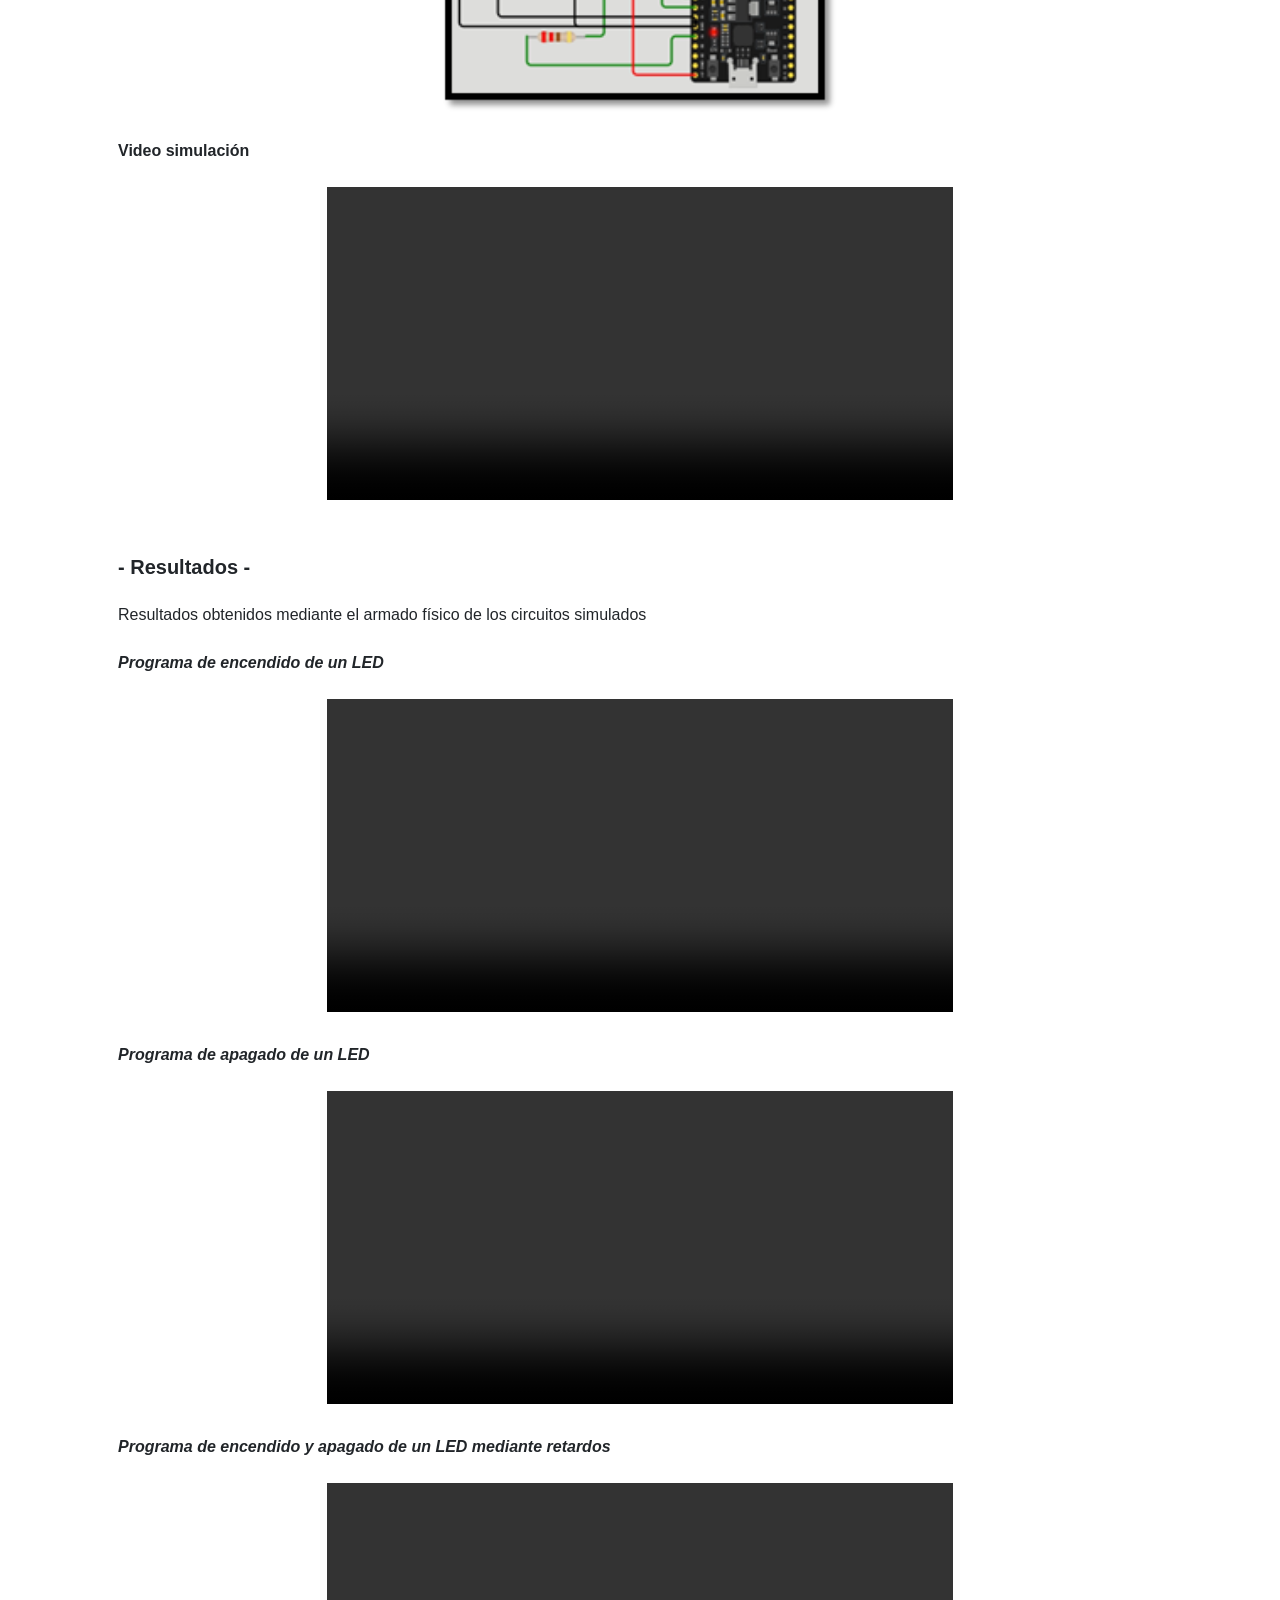
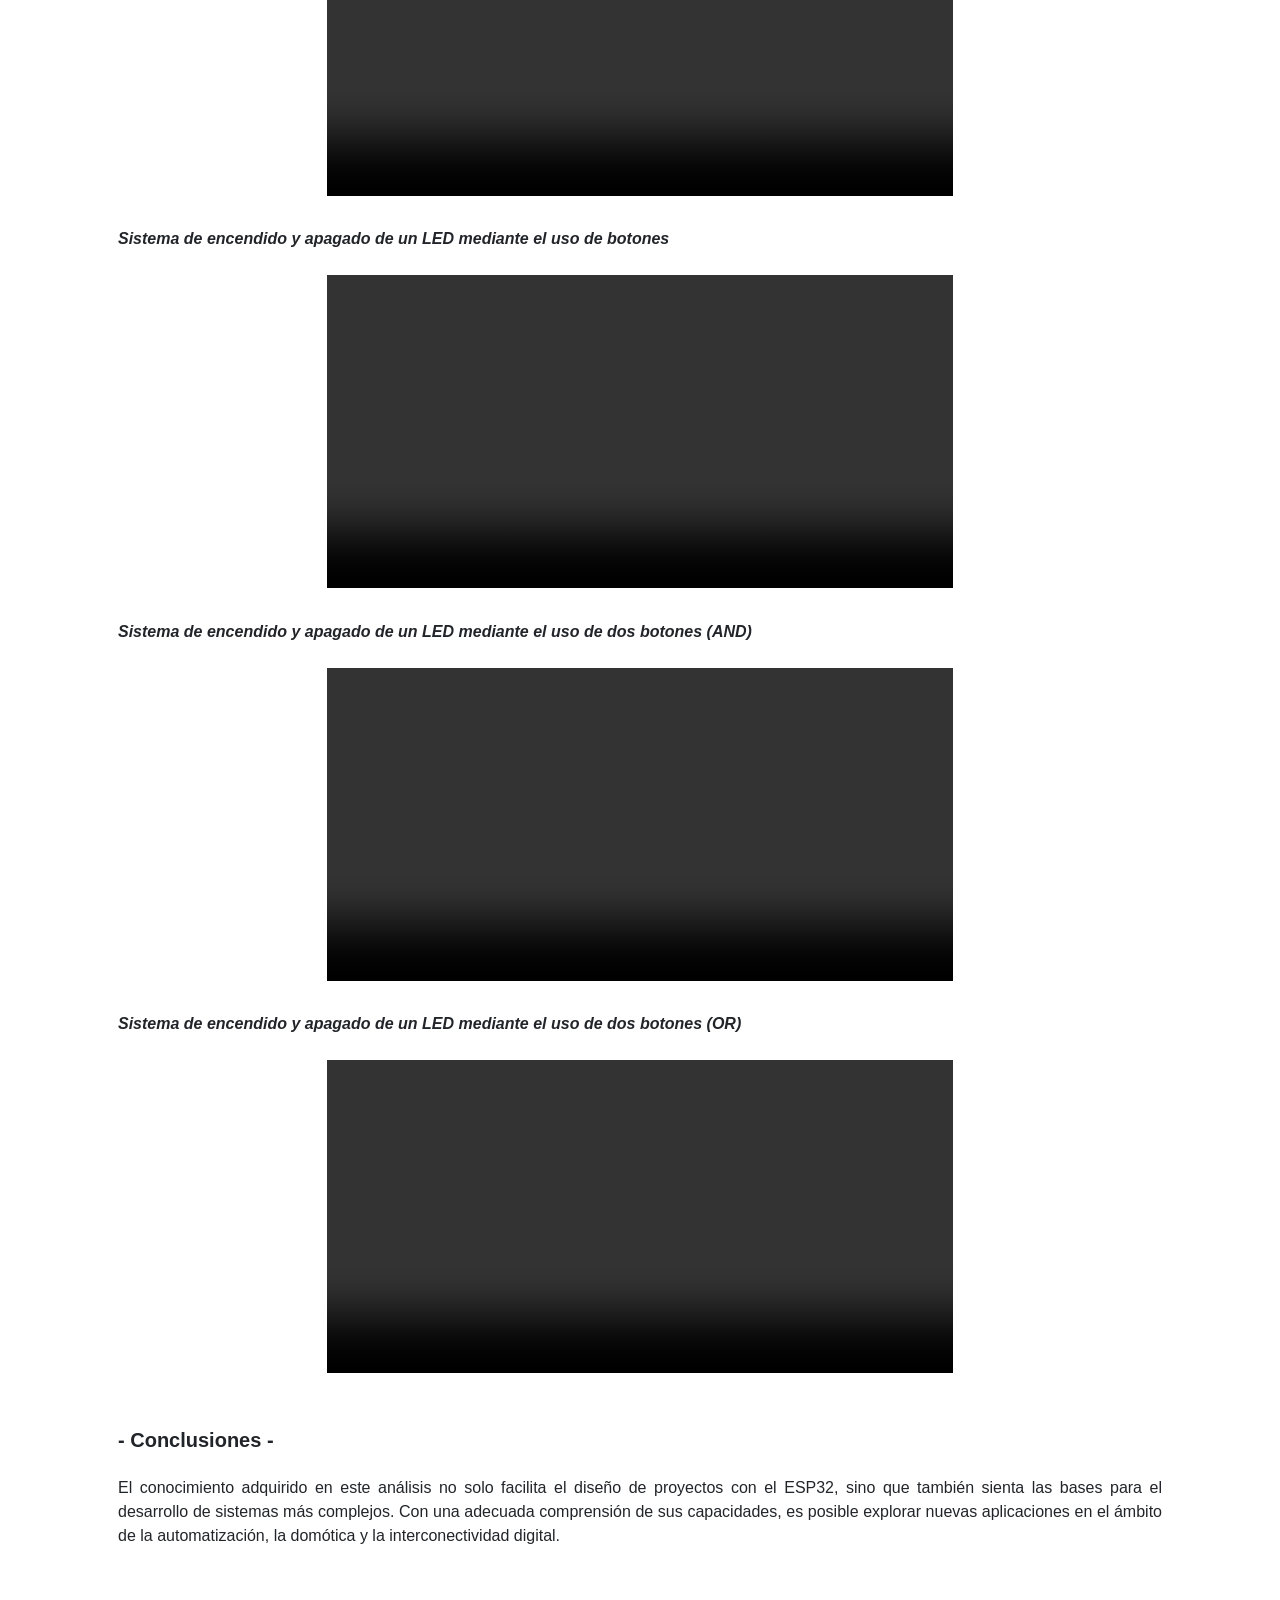
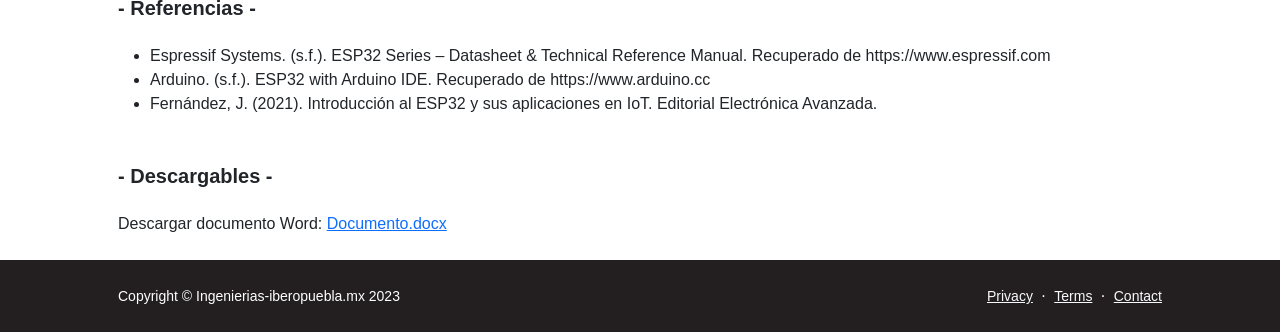
==== commit 4155d271: "Update index.html" ====
--- a/Pract1/index.html
+++ b/Pract1/index.html
@@ -224,7 +224,7 @@
                         
                         <p id="descargables">
                         <h2 class="fw-bolder mb-4 mt-5 fs-5">- Descargables -</h2>
-                        <p class="fs-6 mb-4">Descargar documento Word: <a href="files/Reporte 1_Wifi ESP32_Juan Carlos Avendaño.docx">documento.docx</a> </p>
+                        <p class="fs-6 mb-4">Descargar documento Word: <a href="files/Reporte 1_Wifi ESP32_Juan Carlos Avendaño.docx">Documento.docx</a> </p>
 
                 </div>
             </section>
